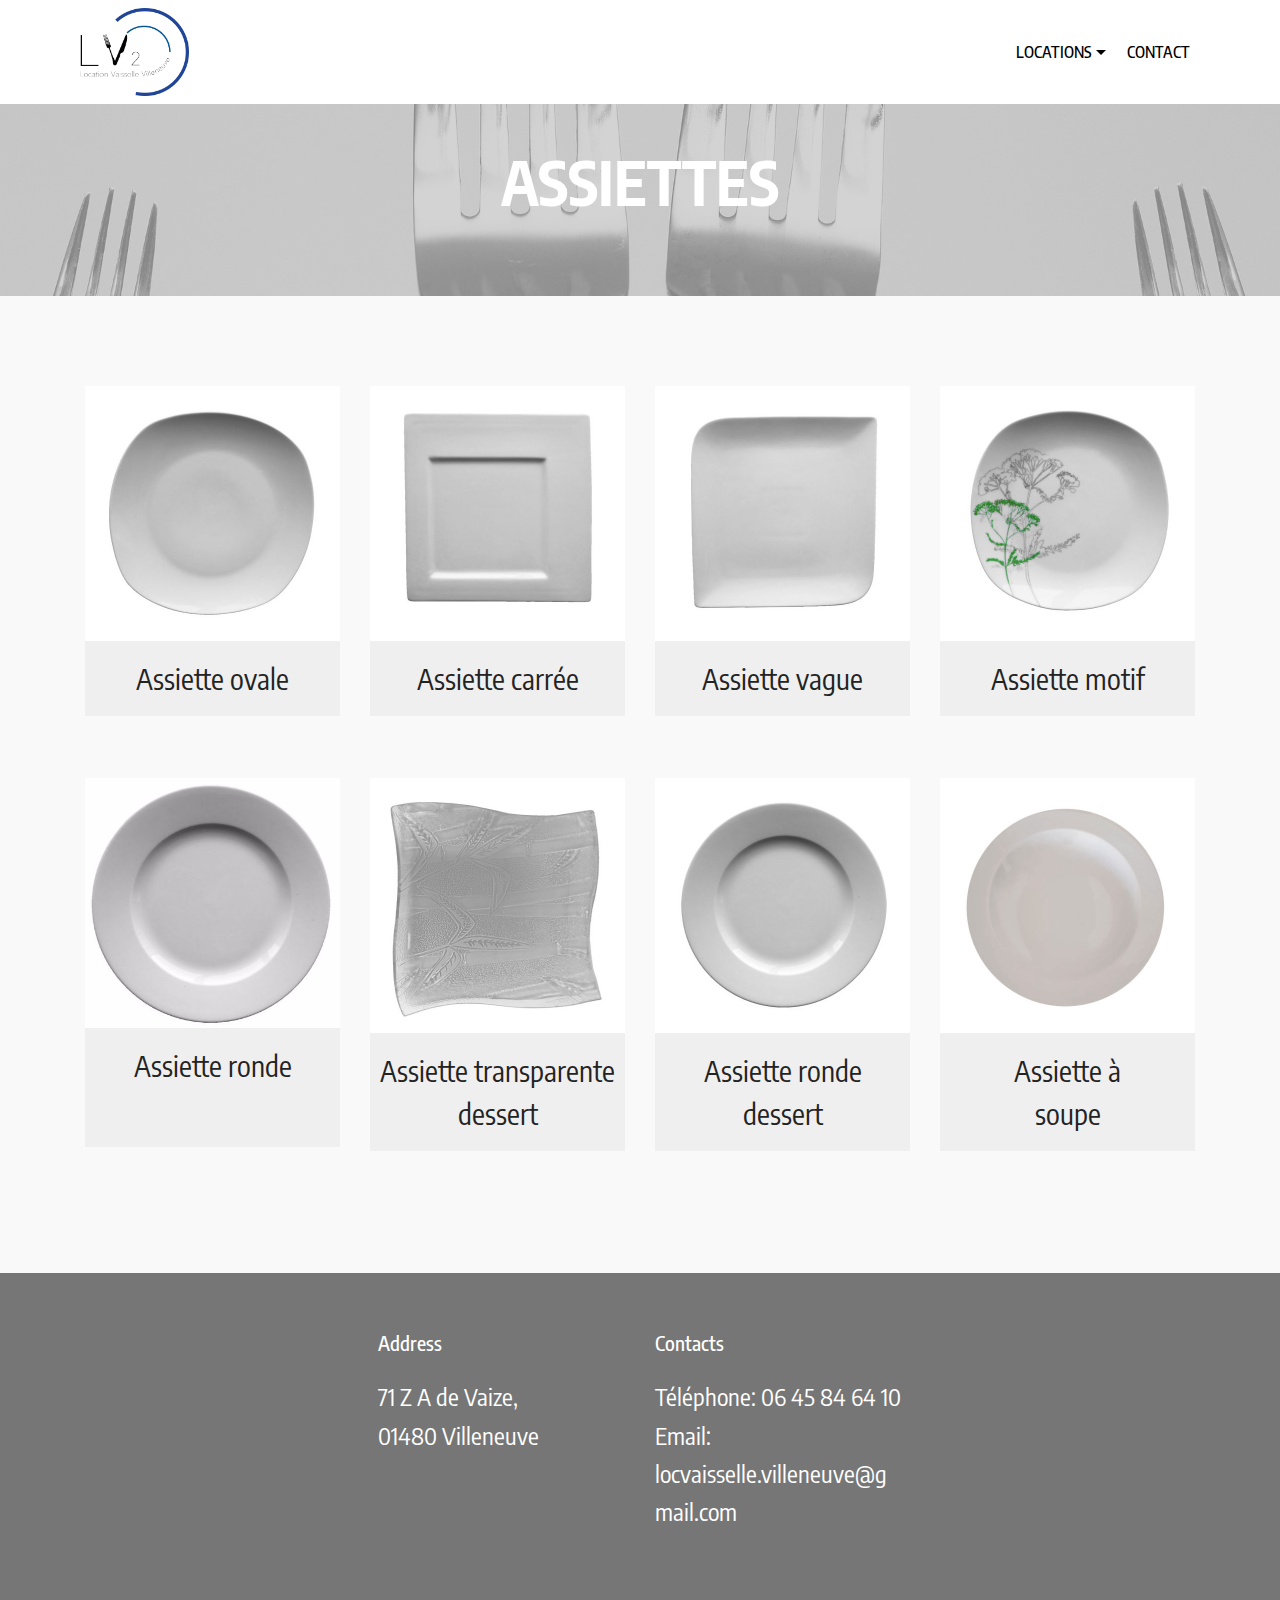
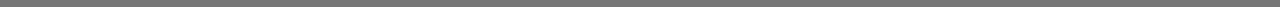
==== page2.html @ 5ab85ca0 "create github pages" ====
<!DOCTYPE html>
<html >
<head>
  <!-- Site made with Mobirise Website Builder v4.8.8, https://mobirise.com -->
  <meta charset="UTF-8">
  <meta http-equiv="X-UA-Compatible" content="IE=edge">
  <meta name="generator" content="Mobirise v4.8.8, mobirise.com">
  <meta name="viewport" content="width=device-width, initial-scale=1, minimum-scale=1">
  <link rel="shortcut icon" href="assets/images/logo-lv2-736x594.png" type="image/x-icon">
  <meta name="description" content="Web Creator Description">
  <title>assiette</title>
  <link rel="stylesheet" href="assets/web/assets/mobirise-icons/mobirise-icons.css">
  <link rel="stylesheet" href="assets/tether/tether.min.css">
  <link rel="stylesheet" href="assets/bootstrap/css/bootstrap.min.css">
  <link rel="stylesheet" href="assets/bootstrap/css/bootstrap-grid.min.css">
  <link rel="stylesheet" href="assets/bootstrap/css/bootstrap-reboot.min.css">
  <link rel="stylesheet" href="assets/dropdown/css/style.css">
  <link rel="stylesheet" href="assets/socicon/css/styles.css">
  <link rel="stylesheet" href="assets/theme/css/style.css">
  <link rel="stylesheet" href="assets/mobirise/css/mbr-additional.css" type="text/css">
  
  
  
</head>
<body>
  <section class="menu cid-rdsuP2Tgs4" once="menu" id="menu2-o">

    

    <nav class="navbar navbar-expand beta-menu navbar-dropdown align-items-center navbar-fixed-top navbar-toggleable-sm">
        <button class="navbar-toggler navbar-toggler-right" type="button" data-toggle="collapse" data-target="#navbarSupportedContent" aria-controls="navbarSupportedContent" aria-expanded="false" aria-label="Toggle navigation">
            <div class="hamburger">
                <span></span>
                <span></span>
                <span></span>
                <span></span>
            </div>
        </button>
        <div class="menu-logo">
            <div class="navbar-brand">
                <span class="navbar-logo">
                    <a href="https://mobirise.co">
                        <img src="assets/images/logo-lv2-736x594.png" alt="Mobirise" title="" style="height: 5.5rem;">
                    </a>
                </span>
                
            </div>
        </div>
        <div class="collapse navbar-collapse" id="navbarSupportedContent">
            <ul class="navbar-nav nav-dropdown nav-right" data-app-modern-menu="true"><li class="nav-item dropdown"><a class="nav-link link text-black dropdown-toggle display-4" href="https://mobirise.co" data-toggle="dropdown-submenu" aria-expanded="false">
                        LOCATIONS</a><div class="dropdown-menu"><a class="text-black dropdown-item display-4" href="page2.html" aria-expanded="false">ASSIETTES</a><a class="text-black dropdown-item display-4" href="page7.html" aria-expanded="false">VERRES</a><a class="text-black dropdown-item display-4" href="page3.html" aria-expanded="false">COUVERTS</a><a class="text-black dropdown-item display-4" href="page4.html" aria-expanded="false">TASSES</a><a class="text-black dropdown-item display-4" href="page5.html" aria-expanded="false">ACCESOIRES POUR &nbsp;LA TABLE</a><a class="text-black dropdown-item display-4" href="page6.html" aria-expanded="false">MOBILIERS &amp; MACHINES</a></div></li><li class="nav-item">
                    <a class="nav-link link text-black display-4" href="page8.html">
                        CONTACT</a>
                </li></ul>
            
        </div>
    </nav>
</section>

<section class="engine"><a href="https://mobirise.info/q">responsive website templates</a></section><section class="mbr-section content5 cid-rhwe9A5LLa" id="content5-t">

    

    <div class="mbr-overlay" style="opacity: 0.7; background-color: rgb(193, 193, 193);">
    </div>

    <div class="container">
        <div class="media-container-row">
            <div class="title col-12 col-md-8">
                <h2 class="align-center mbr-bold mbr-white pb-3 mbr-fonts-style display-1"><br>ASSIETTES</h2>
                
                
                
            </div>
        </div>
    </div>
</section>

<section class="features16 cid-rhwdSkOQtY" id="features16-s">
    
    
    
    <div class="container align-center">
        
        
        <div class="row media-row">
            
        <div class="team-item col-lg-3 col-md-6">
                <div class="item-image">
                    <img src="assets/images/assiette-1-510x510.jpg" alt="" title="">
                </div>
                <div class="item-caption py-3">
                    <div class="item-name px-2">
                        <p class="mbr-fonts-style display-5">
                           Assiette ovale</p>
                    </div>
                    
                    
                </div>
            </div><div class="team-item col-lg-3 col-md-6">
                <div class="item-image">
                    <img src="assets/images/assiette-2-510x510.jpg" alt="" title="">
                </div>
                <div class="item-caption py-3">
                    <div class="item-name px-2">
                        <p class="mbr-fonts-style display-5">
                           Assiette carrée</p>
                    </div>
                    
                    
                </div>
            </div><div class="team-item col-lg-3 col-md-6">
                <div class="item-image">
                    <img src="assets/images/assiette-3-510x510.jpg" alt="" title="">
                </div>
                <div class="item-caption py-3">
                    <div class="item-name px-2">
                        <p class="mbr-fonts-style display-5">
                           Assiette vague</p>
                    </div>
                    
                    
                </div>
            </div><div class="team-item col-lg-3 col-md-6">
                <div class="item-image">
                    <img src="assets/images/assiette-4-510x510.jpg" alt="" title="">
                </div>
                <div class="item-caption py-3">
                    <div class="item-name px-2">
                        <p class="mbr-fonts-style display-5">
                           Assiette motif</p>
                    </div>
                    
                    
                </div>
            </div></div>    
    </div>
</section>

<section class="features16 cid-rolWfz92jD" id="features16-v">
    
    
    
    <div class="container align-center">
        
        
        <div class="row media-row">
            
        <div class="team-item col-lg-3 col-md-6">
                <div class="item-image">
                    <img src="assets/images/assiette-8-510x510.jpg" alt="" title="">
                </div>
                <div class="item-caption py-3">
                    <div class="item-name px-2">
                        <p class="mbr-fonts-style display-5">Assiette ronde<br><br></p>
                    </div>
                    
                    
                </div>
            </div><div class="team-item col-lg-3 col-md-6">
                <div class="item-image">
                    <img src="assets/images/assiette6-510x510.jpg" alt="" title="">
                </div>
                <div class="item-caption py-3">
                    <div class="item-name px-2">
                        <p class="mbr-fonts-style display-5">Assiette transparente dessert</p>
                    </div>
                    
                    
                </div>
            </div><div class="team-item col-lg-3 col-md-6">
                <div class="item-image">
                    <img src="assets/images/assiette-5-510x510.jpg" alt="" title="">
                </div>
                <div class="item-caption py-3">
                    <div class="item-name px-2">
                        <p class="mbr-fonts-style display-5">Assiette ronde<br>dessert</p>
                    </div>
                    
                    
                </div>
            </div><div class="team-item col-lg-3 col-md-6">
                <div class="item-image">
                    <img src="assets/images/assiette-soupe-510x510.jpg" alt="" title="">
                </div>
                <div class="item-caption py-3">
                    <div class="item-name px-2">
                        <p class="mbr-fonts-style display-5">Assiette à<br>soupe</p>
                    </div>
                    
                    
                </div>
            </div></div>    
    </div>
</section>

<section class="cid-rzBGU6aoKy" id="footer1-22">

    

    

    <div class="container">
        <div class="media-container-row content text-white">
            <div class="col-12 col-md-3">
                <div class="media-wrap">
                    <a href="https://mobirise.co/">
                        <img src="assets/images/logo-lv2-192x155.png" alt="Mobirise" title="">
                    </a>
                </div>
            </div>
            <div class="col-12 col-md-3 mbr-fonts-style display-7">
                <h5 class="pb-3">
                    Address
                </h5>
                <p class="mbr-text">71 Z A de Vaize, <br>01480 Villeneuve</p>
            </div>
            <div class="col-12 col-md-3 mbr-fonts-style display-7">
                <h5 class="pb-3">
                    Contacts
                </h5>
                <p class="mbr-text">Téléphone: 06 45 84 64 10<br>Email: locvaisselle.villeneuve@gmail.com</p>
            </div>
            <div class="col-12 col-md-3 mbr-fonts-style display-7">
                <h5 class="pb-3"></h5>
                <p class="mbr-text"></p>
            </div>
        </div>
        
    </div>
</section>


  <script src="assets/web/assets/jquery/jquery.min.js"></script>
  <script src="assets/popper/popper.min.js"></script>
  <script src="assets/tether/tether.min.js"></script>
  <script src="assets/bootstrap/js/bootstrap.min.js"></script>
  <script src="assets/smoothscroll/smooth-scroll.js"></script>
  <script src="assets/dropdown/js/script.min.js"></script>
  <script src="assets/touchswipe/jquery.touch-swipe.min.js"></script>
  <script src="assets/theme/js/script.js"></script>
  
  
</body>
</html>
---- assets/web/assets/mobirise-icons/mobirise-icons.css ----
@font-face {
  font-family: 'MobiriseIcons';
  src:  url('mobirise-icons.eot?spat4u');
  src:  url('mobirise-icons.eot?spat4u#iefix') format('embedded-opentype'),
    url('mobirise-icons.ttf?spat4u') format('truetype'),
    url('mobirise-icons.woff?spat4u') format('woff'),
    url('mobirise-icons.svg?spat4u#MobiriseIcons') format('svg');
  font-weight: normal;
  font-style: normal;
}

[class^="mbri-"], [class*=" mbri-"] {
  /* use !important to prevent issues with browser extensions that change fonts */
  font-family: MobiriseIcons !important;
  speak: none;
  font-style: normal;
  font-weight: normal;
  font-variant: normal;
  text-transform: none;
  line-height: 1;

  /* Better Font Rendering =========== */
  -webkit-font-smoothing: antialiased;
  -moz-osx-font-smoothing: grayscale;
}

.mbri-add-submenu:before {
  content: "\e900";
}
.mbri-alert:before {
  content: "\e901";
}
.mbri-align-center:before {
  content: "\e902";
}
.mbri-align-justify:before {
  content: "\e903";
}
.mbri-align-left:before {
  content: "\e904";
}
.mbri-align-right:before {
  content: "\e905";
}
.mbri-android:before {
  content: "\e906";
}
.mbri-apple:before {
  content: "\e907";
}
.mbri-arrow-down:before {
  content: "\e908";
}
.mbri-arrow-next:before {
  content: "\e909";
}
.mbri-arrow-prev:before {
  content: "\e90a";
}
.mbri-arrow-up:before {
  content: "\e90b";
}
.mbri-bold:before {
  content: "\e90c";
}
.mbri-bookmark:before {
  content: "\e90d";
}
.mbri-bootstrap:before {
  content: "\e90e";
}
.mbri-briefcase:before {
  content: "\e90f";
}
.mbri-browse:before {
  content: "\e910";
}
.mbri-bulleted-list:before {
  content: "\e911";
}
.mbri-calendar:before {
  content: "\e912";
}
.mbri-camera:before {
  content: "\e913";
}
.mbri-cart-add:before {
  content: "\e914";
}
.mbri-cart-full:before {
  content: "\e915";
}
.mbri-cash:before {
  content: "\e916";
}
.mbri-change-style:before {
  content: "\e917";
}
.mbri-chat:before {
  content: "\e918";
}
.mbri-clock:before {
  content: "\e919";
}
.mbri-close:before {
  content: "\e91a";
}
.mbri-cloud:before {
  content: "\e91b";
}
.mbri-code:before {
  content: "\e91c";
}
.mbri-contact-form:before {
  content: "\e91d";
}
.mbri-credit-card:before {
  content: "\e91e";
}
.mbri-cursor-click:before {
  content: "\e91f";
}
.mbri-cust-feedback:before {
  content: "\e920";
}
.mbri-database:before {
  content: "\e921";
}
.mbri-delivery:before {
  content: "\e922";
}
.mbri-desktop:before {
  content: "\e923";
}
.mbri-devices:before {
  content: "\e924";
}
.mbri-down:before {
  content: "\e925";
}
.mbri-download:before {
  content: "\e989";
}
.mbri-drag-n-drop:before {
  content: "\e927";
}
.mbri-drag-n-drop2:before {
  content: "\e928";
}
.mbri-edit:before {
  content: "\e929";
}
.mbri-edit2:before {
  content: "\e92a";
}
.mbri-error:before {
  content: "\e92b";
}
.mbri-extension:before {
  content: "\e92c";
}
.mbri-features:before {
  content: "\e92d";
}
.mbri-file:before {
  content: "\e92e";
}
.mbri-flag:before {
  content: "\e92f";
}
.mbri-folder:before {
  content: "\e930";
}
.mbri-gift:before {
  content: "\e931";
}
.mbri-github:before {
  content: "\e932";
}
.mbri-globe:before {
  content: "\e933";
}
.mbri-globe-2:before {
  content: "\e934";
}
.mbri-growing-chart:before {
  content: "\e935";
}
.mbri-hearth:before {
  content: "\e936";
}
.mbri-help:before {
  content: "\e937";
}
.mbri-home:before {
  content: "\e938";
}
.mbri-hot-cup:before {
  content: "\e939";
}
.mbri-idea:before {
  content: "\e93a";
}
.mbri-image-gallery:before {
  content: "\e93b";
}
.mbri-image-slider:before {
  content: "\e93c";
}
.mbri-info:before {
  content: "\e93d";
}
.mbri-italic:before {
  content: "\e93e";
}
.mbri-key:before {
  content: "\e93f";
}
.mbri-laptop:before {
  content: "\e940";
}
.mbri-layers:before {
  content: "\e941";
}
.mbri-left-right:before {
  content: "\e942";
}
.mbri-left:before {
  content: "\e943";
}
.mbri-letter:before {
  content: "\e944";
}
.mbri-like:before {
  content: "\e945";
}
.mbri-link:before {
  content: "\e946";
}
.mbri-lock:before {
  content: "\e947";
}
.mbri-login:before {
  content: "\e948";
}
.mbri-logout:before {
  content: "\e949";
}
.mbri-magic-stick:before {
  content: "\e94a";
}
.mbri-map-pin:before {
  content: "\e94b";
}
.mbri-menu:before {
  content: "\e94c";
}
.mbri-mobile:before {
  content: "\e94d";
}
.mbri-mobile2:before {
  content: "\e94e";
}
.mbri-mobirise:before {
  content: "\e94f";
}
.mbri-more-horizontal:before {
  content: "\e950";
}
.mbri-more-vertical:before {
  content: "\e951";
}
.mbri-music:before {
  content: "\e952";
}
.mbri-new-file:before {
  content: "\e953";
}
.mbri-numbered-list:before {
  content: "\e954";
}
.mbri-opened-folder:before {
  content: "\e955";
}
.mbri-pages:before {
  content: "\e956";
}
.mbri-paper-plane:before {
  content: "\e957";
}
.mbri-paperclip:before {
  content: "\e958";
}
.mbri-photo:before {
  content: "\e959";
}
.mbri-photos:before {
  content: "\e95a";
}
.mbri-pin:before {
  content: "\e95b";
}
.mbri-play:before {
  content: "\e95c";
}
.mbri-plus:before {
  content: "\e95d";
}
.mbri-preview:before {
  content: "\e95e";
}
.mbri-print:before {
  content: "\e95f";
}
.mbri-protect:before {
  content: "\e960";
}
.mbri-question:before {
  content: "\e961";
}
.mbri-quote-left:before {
  content: "\e962";
}
.mbri-quote-right:before {
  content: "\e963";
}
.mbri-refresh:before {
  content: "\e964";
}
.mbri-responsive:before {
  content: "\e965";
}
.mbri-right:before {
  content: "\e966";
}
.mbri-rocket:before {
  content: "\e967";
}
.mbri-sad-face:before {
  content: "\e968";
}
.mbri-sale:before {
  content: "\e969";
}
.mbri-save:before {
  content: "\e96a";
}
.mbri-search:before {
  content: "\e96b";
}
.mbri-setting:before {
  content: "\e96c";
}
.mbri-setting2:before {
  content: "\e96d";
}
.mbri-setting3:before {
  content: "\e96e";
}
.mbri-share:before {
  content: "\e96f";
}
.mbri-shopping-bag:before {
  content: "\e970";
}
.mbri-shopping-basket:before {
  content: "\e971";
}
.mbri-shopping-cart:before {
  content: "\e972";
}
.mbri-sites:before {
  content: "\e973";
}
.mbri-smile-face:before {
  content: "\e974";
}
.mbri-speed:before {
  content: "\e975";
}
.mbri-star:before {
  content: "\e976";
}
.mbri-success:before {
  content: "\e977";
}
.mbri-sun:before {
  content: "\e978";
}
.mbri-sun2:before {
  content: "\e979";
}
.mbri-tablet:before {
  content: "\e97a";
}
.mbri-tablet-vertical:before {
  content: "\e97b";
}
.mbri-target:before {
  content: "\e97c";
}
.mbri-timer:before {
  content: "\e97d";
}
.mbri-to-ftp:before {
  content: "\e97e";
}
.mbri-to-local-drive:before {
  content: "\e97f";
}
.mbri-touch-swipe:before {
  content: "\e980";
}
.mbri-touch:before {
  content: "\e981";
}
.mbri-trash:before {
  content: "\e982";
}
.mbri-underline:before {
  content: "\e983";
}
.mbri-unlink:before {
  content: "\e984";
}
.mbri-unlock:before {
  content: "\e985";
}
.mbri-up-down:before {
  content: "\e986";
}
.mbri-up:before {
  content: "\e987";
}
.mbri-update:before {
  content: "\e988";
}
.mbri-upload:before {
 content: "\e926"; 
}
.mbri-user:before {
  content: "\e98a";
}
.mbri-user2:before {
  content: "\e98b";
}
.mbri-users:before {
  content: "\e98c";
}
.mbri-video:before {
  content: "\e98d";
}
.mbri-video-play:before {
  content: "\e98e";
}
.mbri-watch:before {
  content: "\e98f";
}
.mbri-website-theme:before {
  content: "\e990";
}
.mbri-wifi:before {
  content: "\e991";
}
.mbri-windows:before {
  content: "\e992";
}
.mbri-zoom-out:before {
  content: "\e993";
}
.mbri-redo:before {
  content: "\e994";
}
.mbri-undo:before {
  content: "\e995";
}
---- assets/dropdown/css/style.css ----
.navbar-dropdown {
  left: 0;
  padding: 0;
  position: absolute;
  right: 0;
  top: 0;
  transition: all 0.45s ease;
  z-index: 1030;
  background: #282828; }
  .navbar-dropdown .navbar-logo {
    margin-right: 0.8rem;
    transition: margin 0.3s ease-in-out;
    vertical-align: middle; }
    .navbar-dropdown .navbar-logo img {
      height: 3.125rem;
      transition: all 0.3s ease-in-out; }
    .navbar-dropdown .navbar-logo.mbr-iconfont {
      font-size: 3.125rem;
      line-height: 3.125rem; }
  .navbar-dropdown .navbar-caption {
    font-weight: 700;
    white-space: normal;
    vertical-align: -4px;
    line-height: 3.125rem !important; }
    .navbar-dropdown .navbar-caption, .navbar-dropdown .navbar-caption:hover {
      color: inherit;
      text-decoration: none; }
  .navbar-dropdown .mbr-iconfont + .navbar-caption {
    vertical-align: -1px; }
  .navbar-dropdown.navbar-fixed-top {
    position: fixed; }
  .navbar-dropdown .navbar-brand span {
    vertical-align: -4px; }
  .navbar-dropdown.bg-color.transparent {
    background: none; }
  .navbar-dropdown.navbar-short .navbar-brand {
    padding: 0.625rem 0; }
    .navbar-dropdown.navbar-short .navbar-brand span {
      vertical-align: -1px; }
  .navbar-dropdown.navbar-short .navbar-caption {
    line-height: 2.375rem !important;
    vertical-align: -2px; }
  .navbar-dropdown.navbar-short .navbar-logo {
    margin-right: 0.5rem; }
    .navbar-dropdown.navbar-short .navbar-logo img {
      height: 2.375rem; }
    .navbar-dropdown.navbar-short .navbar-logo.mbr-iconfont {
      font-size: 2.375rem;
      line-height: 2.375rem; }
  .navbar-dropdown.navbar-short .mbr-table-cell {
    height: 3.625rem; }
  .navbar-dropdown .navbar-close {
    left: 0.6875rem;
    position: fixed;
    top: 0.75rem;
    z-index: 1000; }
  .navbar-dropdown .hamburger-icon {
    content: "";
    display: inline-block;
    vertical-align: middle;
    width: 16px;
    -webkit-box-shadow: 0 -6px 0 1px #282828,0 0 0 1px #282828,0 6px 0 1px #282828;
    -moz-box-shadow: 0 -6px 0 1px #282828,0 0 0 1px #282828,0 6px 0 1px #282828;
    box-shadow: 0 -6px 0 1px #282828,0 0 0 1px #282828,0 6px 0 1px #282828; }

.dropdown-menu .dropdown-toggle[data-toggle="dropdown-submenu"]::after {
  border-bottom: 0.35em solid transparent;
  border-left: 0.35em solid;
  border-right: 0;
  border-top: 0.35em solid transparent;
  margin-left: 0.3rem; }

.dropdown-menu .dropdown-item:focus {
  outline: 0; }

.nav-dropdown {
  font-size: 0.75rem;
  font-weight: 500;
  height: auto !important; }
  .nav-dropdown .nav-btn {
    padding-left: 1rem; }
  .nav-dropdown .link {
    margin: .667em 1.667em;
    font-weight: 500;
    padding: 0;
    transition: color .2s ease-in-out; }
    .nav-dropdown .link.dropdown-toggle {
      margin-right: 2.583em; }
      .nav-dropdown .link.dropdown-toggle::after {
        margin-left: .25rem;
        border-top: 0.35em solid;
        border-right: 0.35em solid transparent;
        border-left: 0.35em solid transparent;
        border-bottom: 0; }
      .nav-dropdown .link.dropdown-toggle[aria-expanded="true"] {
        margin: 0;
        padding: 0.667em 3.263em  0.667em 1.667em; }
  .nav-dropdown .link::after,
  .nav-dropdown .dropdown-item::after {
    color: inherit; }
  .nav-dropdown .btn {
    font-size: 0.75rem;
    font-weight: 700;
    letter-spacing: 0;
    margin-bottom: 0;
    padding-left: 1.25rem;
    padding-right: 1.25rem; }
  .nav-dropdown .dropdown-menu {
    border-radius: 0;
    border: 0;
    left: 0;
    margin: 0;
    padding-bottom: 1.25rem;
    padding-top: 1.25rem;
    position: relative; }
  .nav-dropdown .dropdown-submenu {
    margin-left: 0.125rem;
    top: 0; }
  .nav-dropdown .dropdown-item {
    font-weight: 500;
    line-height: 2;
    padding: 0.3846em 4.615em 0.3846em 1.5385em;
    position: relative;
    transition: color .2s ease-in-out, background-color .2s ease-in-out; }
    .nav-dropdown .dropdown-item::after {
      margin-top: -0.3077em;
      position: absolute;
      right: 1.1538em;
      top: 50%; }
    .nav-dropdown .dropdown-item:focus, .nav-dropdown .dropdown-item:hover {
      background: none; }

@media (max-width: 767px) {
  .nav-dropdown.navbar-toggleable-sm {
    bottom: 0;
    display: none;
    left: 0;
    overflow-x: hidden;
    position: fixed;
    top: 0;
    transform: translateX(-100%);
    -ms-transform: translateX(-100%);
    -webkit-transform: translateX(-100%);
    width: 18.75rem;
    z-index: 999; } }
.nav-dropdown.navbar-toggleable-xl {
  bottom: 0;
  display: none;
  left: 0;
  overflow-x: hidden;
  position: fixed;
  top: 0;
  transform: translateX(-100%);
  -ms-transform: translateX(-100%);
  -webkit-transform: translateX(-100%);
  width: 18.75rem;
  z-index: 999; }

.nav-dropdown-sm {
  display: block !important;
  overflow-x: hidden;
  overflow: auto;
  padding-top: 3.875rem; }
  .nav-dropdown-sm::after {
    content: "";
    display: block;
    height: 3rem;
    width: 100%; }
  .nav-dropdown-sm.collapse.in ~ .navbar-close {
    display: block !important; }
  .nav-dropdown-sm.collapsing, .nav-dropdown-sm.collapse.in {
    transform: translateX(0);
    -ms-transform: translateX(0);
    -webkit-transform: translateX(0);
    transition: all 0.25s ease-out;
    -webkit-transition: all 0.25s ease-out;
    background: #282828; }
  .nav-dropdown-sm.collapsing[aria-expanded="false"] {
    transform: translateX(-100%);
    -ms-transform: translateX(-100%);
    -webkit-transform: translateX(-100%); }
  .nav-dropdown-sm .nav-item {
    display: block;
    margin-left: 0 !important;
    padding-left: 0; }
  .nav-dropdown-sm .link,
  .nav-dropdown-sm .dropdown-item {
    border-top: 1px dotted rgba(255, 255, 255, 0.1);
    font-size: 0.8125rem;
    line-height: 1.6;
    margin: 0 !important;
    padding: 0.875rem 2.4rem 0.875rem 1.5625rem !important;
    position: relative;
    white-space: normal; }
    .nav-dropdown-sm .link:focus, .nav-dropdown-sm .link:hover,
    .nav-dropdown-sm .dropdown-item:focus,
    .nav-dropdown-sm .dropdown-item:hover {
      background: rgba(0, 0, 0, 0.2) !important;
      color: #c0a375; }
  .nav-dropdown-sm .nav-btn {
    position: relative;
    padding: 1.5625rem 1.5625rem 0 1.5625rem; }
    .nav-dropdown-sm .nav-btn::before {
      border-top: 1px dotted rgba(255, 255, 255, 0.1);
      content: "";
      left: 0;
      position: absolute;
      top: 0;
      width: 100%; }
    .nav-dropdown-sm .nav-btn + .nav-btn {
      padding-top: 0.625rem; }
      .nav-dropdown-sm .nav-btn + .nav-btn::before {
        display: none; }
  .nav-dropdown-sm .btn {
    padding: 0.625rem 0; }
  .nav-dropdown-sm .dropdown-toggle[data-toggle="dropdown-submenu"]::after {
    margin-left: .25rem;
    border-top: 0.35em solid;
    border-right: 0.35em solid transparent;
    border-left: 0.35em solid transparent;
    border-bottom: 0; }
  .nav-dropdown-sm .dropdown-toggle[data-toggle="dropdown-submenu"][aria-expanded="true"]::after {
    border-top: 0;
    border-right: 0.35em solid transparent;
    border-left: 0.35em solid transparent;
    border-bottom: 0.35em solid; }
  .nav-dropdown-sm .dropdown-menu {
    margin: 0;
    padding: 0;
    position: relative;
    top: 0;
    left: 0;
    width: 100%;
    border: 0;
    float: none;
    border-radius: 0;
    background: none; }
  .nav-dropdown-sm .dropdown-submenu {
    left: 100%;
    margin-left: 0.125rem;
    margin-top: -1.25rem;
    top: 0; }

.navbar-toggleable-sm .nav-dropdown .dropdown-menu {
  position: absolute; }

.navbar-toggleable-sm .nav-dropdown .dropdown-submenu {
  left: 100%;
  margin-left: 0.125rem;
  margin-top: -1.25rem;
  top: 0; }

.navbar-toggleable-sm.opened .nav-dropdown .dropdown-menu {
  position: relative; }

.navbar-toggleable-sm.opened .nav-dropdown .dropdown-submenu {
  left: 0;
  margin-left: 00rem;
  margin-top: 0rem;
  top: 0; }

.is-builder .nav-dropdown.collapsing {
  transition: none !important; }

/*# sourceMappingURL=style.css.map */
---- assets/socicon/css/styles.css ----
@charset "UTF-8";

@font-face {
  font-family: "socicon";
  src:url("../fonts/socicon.eot");
  src:url("../fonts/socicon.eot?#iefix") format("embedded-opentype"),
    url("../fonts/socicon.woff") format("woff"),
    url("../fonts/socicon.ttf") format("truetype"),
    url("../fonts/socicon.svg#socicon") format("svg");
  font-weight: normal;
  font-style: normal;

}

[data-icon]:before {
  font-family: "socicon" !important;
  content: attr(data-icon);
  font-style: normal !important;
  font-weight: normal !important;
  font-variant: normal !important;
  text-transform: none !important;
  speak: none;
  line-height: 1;
  -webkit-font-smoothing: antialiased;
  -moz-osx-font-smoothing: grayscale;
}

[class^="socicon-"]:before,
[class*=" socicon-"]:before {
  font-family: "socicon" !important;
  font-style: normal !important;
  font-weight: normal !important;
  font-variant: normal !important;
  text-transform: none !important;
  speak: none;
  line-height: 1;
  -webkit-font-smoothing: antialiased;
  -moz-osx-font-smoothing: grayscale;
}

.socicon-modelmayhem:before {
  content: "\e000";
}
.socicon-mixcloud:before {
  content: "\e001";
}
.socicon-drupal:before {
  content: "\e002";
}
.socicon-swarm:before {
  content: "\e003";
}
.socicon-istock:before {
  content: "\e004";
}
.socicon-yammer:before {
  content: "\e005";
}
.socicon-ello:before {
  content: "\e006";
}
.socicon-stackoverflow:before {
  content: "\e007";
}
.socicon-persona:before {
  content: "\e008";
}
.socicon-triplej:before {
  content: "\e009";
}
.socicon-houzz:before {
  content: "\e00a";
}
.socicon-rss:before {
  content: "\e00b";
}
.socicon-paypal:before {
  content: "\e00c";
}
.socicon-odnoklassniki:before {
  content: "\e00d";
}
.socicon-airbnb:before {
  content: "\e00e";
}
.socicon-periscope:before {
  content: "\e00f";
}
.socicon-outlook:before {
  content: "\e010";
}
.socicon-coderwall:before {
  content: "\e011";
}
.socicon-tripadvisor:before {
  content: "\e012";
}
.socicon-appnet:before {
  content: "\e013";
}
.socicon-goodreads:before {
  content: "\e014";
}
.socicon-tripit:before {
  content: "\e015";
}
.socicon-lanyrd:before {
  content: "\e016";
}
.socicon-slideshare:before {
  content: "\e017";
}
.socicon-buffer:before {
  content: "\e018";
}
.socicon-disqus:before {
  content: "\e019";
}
.socicon-vkontakte:before {
  content: "\e01a";
}
.socicon-whatsapp:before {
  content: "\e01b";
}
.socicon-patreon:before {
  content: "\e01c";
}
.socicon-storehouse:before {
  content: "\e01d";
}
.socicon-pocket:before {
  content: "\e01e";
}
.socicon-mail:before {
  content: "\e01f";
}
.socicon-blogger:before {
  content: "\e020";
}
.socicon-technorati:before {
  content: "\e021";
}
.socicon-reddit:before {
  content: "\e022";
}
.socicon-dribbble:before {
  content: "\e023";
}
.socicon-stumbleupon:before {
  content: "\e024";
}
.socicon-digg:before {
  content: "\e025";
}
.socicon-envato:before {
  content: "\e026";
}
.socicon-behance:before {
  content: "\e027";
}
.socicon-delicious:before {
  content: "\e028";
}
.socicon-deviantart:before {
  content: "\e029";
}
.socicon-forrst:before {
  content: "\e02a";
}
.socicon-play:before {
  content: "\e02b";
}
.socicon-zerply:before {
  content: "\e02c";
}
.socicon-wikipedia:before {
  content: "\e02d";
}
.socicon-apple:before {
  content: "\e02e";
}
.socicon-flattr:before {
  content: "\e02f";
}
.socicon-github:before {
  content: "\e030";
}
.socicon-renren:before {
  content: "\e031";
}
.socicon-friendfeed:before {
  content: "\e032";
}
.socicon-newsvine:before {
  content: "\e033";
}
.socicon-identica:before {
  content: "\e034";
}
.socicon-bebo:before {
  content: "\e035";
}
.socicon-zynga:before {
  content: "\e036";
}
.socicon-steam:before {
  content: "\e037";
}
.socicon-xbox:before {
  content: "\e038";
}
.socicon-windows:before {
  content: "\e039";
}
.socicon-qq:before {
  content: "\e03a";
}
.socicon-douban:before {
  content: "\e03b";
}
.socicon-meetup:before {
  content: "\e03c";
}
.socicon-playstation:before {
  content: "\e03d";
}
.socicon-android:before {
  content: "\e03e";
}
.socicon-snapchat:before {
  content: "\e03f";
}
.socicon-twitter:before {
  content: "\e040";
}
.socicon-facebook:before {
  content: "\e041";
}
.socicon-googleplus:before {
  content: "\e042";
}
.socicon-pinterest:before {
  content: "\e043";
}
.socicon-foursquare:before {
  content: "\e044";
}
.socicon-yahoo:before {
  content: "\e045";
}
.socicon-skype:before {
  content: "\e046";
}
.socicon-yelp:before {
  content: "\e047";
}
.socicon-feedburner:before {
  content: "\e048";
}
.socicon-linkedin:before {
  content: "\e049";
}
.socicon-viadeo:before {
  content: "\e04a";
}
.socicon-xing:before {
  content: "\e04b";
}
.socicon-myspace:before {
  content: "\e04c";
}
.socicon-soundcloud:before {
  content: "\e04d";
}
.socicon-spotify:before {
  content: "\e04e";
}
.socicon-grooveshark:before {
  content: "\e04f";
}
.socicon-lastfm:before {
  content: "\e050";
}
.socicon-youtube:before {
  content: "\e051";
}
.socicon-vimeo:before {
  content: "\e052";
}
.socicon-dailymotion:before {
  content: "\e053";
}
.socicon-vine:before {
  content: "\e054";
}
.socicon-flickr:before {
  content: "\e055";
}
.socicon-500px:before {
  content: "\e056";
}
.socicon-wordpress:before {
  content: "\e058";
}
.socicon-tumblr:before {
  content: "\e059";
}
.socicon-twitch:before {
  content: "\e05a";
}
.socicon-8tracks:before {
  content: "\e05b";
}
.socicon-amazon:before {
  content: "\e05c";
}
.socicon-icq:before {
  content: "\e05d";
}
.socicon-smugmug:before {
  content: "\e05e";
}
.socicon-ravelry:before {
  content: "\e05f";
}
.socicon-weibo:before {
  content: "\e060";
}
.socicon-baidu:before {
  content: "\e061";
}
.socicon-angellist:before {
  content: "\e062";
}
.socicon-ebay:before {
  content: "\e063";
}
.socicon-imdb:before {
  content: "\e064";
}
.socicon-stayfriends:before {
  content: "\e065";
}
.socicon-residentadvisor:before {
  content: "\e066";
}
.socicon-google:before {
  content: "\e067";
}
.socicon-yandex:before {
  content: "\e068";
}
.socicon-sharethis:before {
  content: "\e069";
}
.socicon-bandcamp:before {
  content: "\e06a";
}
.socicon-itunes:before {
  content: "\e06b";
}
.socicon-deezer:before {
  content: "\e06c";
}
.socicon-telegram:before {
  content: "\e06e";
}
.socicon-openid:before {
  content: "\e06f";
}
.socicon-amplement:before {
  content: "\e070";
}
.socicon-viber:before {
  content: "\e071";
}
.socicon-zomato:before {
  content: "\e072";
}
.socicon-draugiem:before {
  content: "\e074";
}
.socicon-endomodo:before {
  content: "\e075";
}
.socicon-filmweb:before {
  content: "\e076";
}
.socicon-stackexchange:before {
  content: "\e077";
}
.socicon-wykop:before {
  content: "\e078";
}
.socicon-teamspeak:before {
  content: "\e079";
}
.socicon-teamviewer:before {
  content: "\e07a";
}
.socicon-ventrilo:before {
  content: "\e07b";
}
.socicon-younow:before {
  content: "\e07c";
}
.socicon-raidcall:before {
  content: "\e07d";
}
.socicon-mumble:before {
  content: "\e07e";
}
.socicon-medium:before {
  content: "\e06d";
}
.socicon-bebee:before {
  content: "\e07f";
}
.socicon-hitbox:before {
  content: "\e080";
}
.socicon-reverbnation:before {
  content: "\e081";
}
.socicon-formulr:before {
  content: "\e082";
}
.socicon-instagram:before {
  content: "\e057";
}
.socicon-battlenet:before {
  content: "\e083";
}
.socicon-chrome:before {
  content: "\e084";
}
.socicon-discord:before {
  content: "\e086";
}
.socicon-issuu:before {
  content: "\e087";
}
.socicon-macos:before {
  content: "\e088";
}
.socicon-firefox:before {
  content: "\e089";
}
.socicon-opera:before {
  content: "\e08d";
}
.socicon-keybase:before {
  content: "\e090";
}
.socicon-alliance:before {
  content: "\e091";
}
.socicon-livejournal:before {
  content: "\e092";
}
.socicon-googlephotos:before {
  content: "\e093";
}
.socicon-horde:before {
  content: "\e094";
}
.socicon-etsy:before {
  content: "\e095";
}
.socicon-zapier:before {
  content: "\e096";
}
.socicon-google-scholar:before {
  content: "\e097";
}
.socicon-researchgate:before {
  content: "\e098";
}
.socicon-wechat:before {
  content: "\e099";
}
.socicon-strava:before {
  content: "\e09a";
}
.socicon-line:before {
  content: "\e09b";
}
.socicon-lyft:before {
  content: "\e09c";
}
.socicon-uber:before {
  content: "\e09d";
}
.socicon-songkick:before {
  content: "\e09e";
}
.socicon-viewbug:before {
  content: "\e09f";
}
.socicon-googlegroups:before {
  content: "\e0a0";
}
.socicon-quora:before {
  content: "\e073";
}
.socicon-diablo:before {
  content: "\e085";
}
.socicon-blizzard:before {
  content: "\e0a1";
}
.socicon-hearthstone:before {
  content: "\e08b";
}
.socicon-heroes:before {
  content: "\e08a";
}
.socicon-overwatch:before {
  content: "\e08c";
}
.socicon-warcraft:before {
  content: "\e08e";
}
.socicon-starcraft:before {
  content: "\e08f";
}
.socicon-beam:before {
  content: "\e0a2";
}
.socicon-curse:before {
  content: "\e0a3";
}
.socicon-player:before {
  content: "\e0a4";
}
.socicon-streamjar:before {
  content: "\e0a5";
}
.socicon-nintendo:before {
  content: "\e0a6";
}
.socicon-hellocoton:before {
  content: "\e0a7";
}
---- assets/theme/css/style.css ----
/*!
 * Mobirise v4 theme (https://mobirise.com/)
 * Copyright 2017 Mobirise
 */
section {
  background-color: #eeeeee; }

section,
.container,
.container-fluid {
  position: relative;
  word-wrap: break-word; }

a.mbr-iconfont:hover {
  text-decoration: none; }

.article .lead p, .article .lead ul, .article .lead ol, .article .lead pre, .article .lead blockquote {
  margin-bottom: 0; }

a {
  font-style: normal;
  font-weight: 400;
  cursor: pointer; }
  a, a:hover {
    text-decoration: none; }

figure {
  margin-bottom: 0; }

body {
  color: #232323; }

h1, h2, h3, h4, h5, h6,
.h1, .h2, .h3, .h4, .h5, .h6,
.display-1, .display-2, .display-3, .display-4 {
  line-height: 1;
  word-break: break-word;
  word-wrap: break-word; }

b, strong {
  font-weight: bold; }

blockquote {
  padding: 10px 0 10px 20px;
  position: relative;
  border-left: 2px solid;
  border-color: #ff3366; }

input:-webkit-autofill, input:-webkit-autofill:hover, input:-webkit-autofill:focus, input:-webkit-autofill:active {
  transition-delay: 9999s;
  transition-property: background-color, color; }

textarea[type="hidden"] {
  display: none; }

body {
  position: relative; }

section {
  background-position: 50% 50%;
  background-repeat: no-repeat;
  background-size: cover; }
  section .mbr-background-video,
  section .mbr-background-video-preview {
    position: absolute;
    bottom: 0;
    left: 0;
    right: 0;
    top: 0; }

.hidden {
  visibility: hidden; }

.mbr-z-index20 {
  z-index: 20; }

/*! Base colors */
.mbr-white {
  color: #ffffff; }

.mbr-black {
  color: #000000; }

.mbr-bg-white {
  background-color: #ffffff; }

.mbr-bg-black {
  background-color: #000000; }

/*! Text-aligns */
.align-left {
  text-align: left; }

.align-center {
  text-align: center; }

.align-right {
  text-align: right; }

@media (max-width: 767px) {
  .align-left, .align-center, .align-right, .mbr-section-btn, .mbr-section-title {
    text-align: center; } }
/*! Font-weight  */
.mbr-light {
  font-weight: 300; }

.mbr-regular {
  font-weight: 400; }

.mbr-semibold {
  font-weight: 500; }

.mbr-bold {
  font-weight: 700; }

/*! Media  */
.media-size-item {
  -webkit-flex: 1 1 auto;
  -moz-flex: 1 1 auto;
  -ms-flex: 1 1 auto;
  -o-flex: 1 1 auto;
  flex: 1 1 auto; }

.media-content {
  -webkit-flex-basis: 100%;
  flex-basis: 100%; }

.media-container-row {
  display: -ms-flexbox;
  display: -webkit-flex;
  display: flex;
  -webkit-flex-direction: row;
  -ms-flex-direction: row;
  flex-direction: row;
  -webkit-flex-wrap: wrap;
  -ms-flex-wrap: wrap;
  flex-wrap: wrap;
  -webkit-justify-content: center;
  -ms-flex-pack: center;
  justify-content: center;
  -webkit-align-content: center;
  -ms-flex-line-pack: center;
  align-content: center;
  -webkit-align-items: start;
  -ms-flex-align: start;
  align-items: start; }
  .media-container-row .media-size-item {
    width: 400px; }

.media-container-column {
  display: -ms-flexbox;
  display: -webkit-flex;
  display: flex;
  -webkit-flex-direction: column;
  -ms-flex-direction: column;
  flex-direction: column;
  -webkit-flex-wrap: wrap;
  -ms-flex-wrap: wrap;
  flex-wrap: wrap;
  -webkit-justify-content: center;
  -ms-flex-pack: center;
  justify-content: center;
  -webkit-align-content: center;
  -ms-flex-line-pack: center;
  align-content: center;
  -webkit-align-items: stretch;
  -ms-flex-align: stretch;
  align-items: stretch; }
  .media-container-column > * {
    width: 100%; }

@media (min-width: 992px) {
  .media-container-row {
    -webkit-flex-wrap: nowrap;
    -ms-flex-wrap: nowrap;
    flex-wrap: nowrap; } }
figure {
  overflow: hidden; }

figure[mbr-media-size] {
  transition: width 0.1s; }

.mbr-figure img, .mbr-figure iframe {
  display: block;
  width: 100%; }

.card {
  background-color: transparent;
  border: none; }

.card-img {
  text-align: center;
  flex-shrink: 0;
  -webkit-flex-shrink: 0; }

.media {
  max-width: 100%;
  margin: 0 auto; }

.mbr-figure {
  -ms-flex-item-align: center;
  -ms-grid-row-align: center;
  -webkit-align-self: center;
  align-self: center; }

.media-container > div {
  max-width: 100%; }

.mbr-figure img, .card-img img {
  width: 100%; }

@media (max-width: 991px) {
  .media-size-item {
    width: auto !important; }

  .media {
    width: auto; }

  .mbr-figure {
    width: 100% !important; } }
/*! Buttons */
.mbr-section-btn {
  margin-left: -.25rem;
  margin-right: -.25rem;
  font-size: 0; }

nav .mbr-section-btn {
  margin-left: 0rem;
  margin-right: 0rem; }

/*! Btn icon margin */
.btn .mbr-iconfont, .btn.btn-sm .mbr-iconfont {
  cursor: pointer;
  margin-right: 0.5rem; }

.btn.btn-md .mbr-iconfont, .btn.btn-md .mbr-iconfont {
  margin-right: 0.8rem; }

.mbr-regular {
  font-weight: 400; }

.mbr-semibold {
  font-weight: 500; }

.mbr-bold {
  font-weight: 700; }

[type="submit"] {
  -webkit-appearance: none; }

/*! Full-screen */
.mbr-fullscreen .mbr-overlay {
  min-height: 100vh; }

.mbr-fullscreen {
  display: flex;
  display: -webkit-flex;
  display: -moz-flex;
  display: -ms-flex;
  display: -o-flex;
  align-items: center;
  -webkit-align-items: center;
  min-height: 100vh;
  padding-top: 3rem;
  padding-bottom: 3rem; }

/*! Map */
.map {
  height: 25rem;
  position: relative; }
  .map iframe {
    width: 100%;
    height: 100%; }

/* Form */
.form-asterisk {
  font-family: initial;
  position: absolute;
  top: -2px;
  font-weight: normal; }

/*! Scroll to top arrow */
.mbr-arrow-up {
  bottom: 25px;
  right: 90px;
  position: fixed;
  text-align: right;
  z-index: 5000;
  color: #ffffff;
  font-size: 32px;
  transform: rotate(180deg);
  -webkit-transform: rotate(180deg); }

.mbr-arrow-up a {
  background: rgba(0, 0, 0, 0.2);
  border-radius: 3px;
  color: #fff;
  display: inline-block;
  height: 60px;
  width: 60px;
  outline-style: none !important;
  position: relative;
  text-decoration: none;
  transition: all .3s ease-in-out;
  cursor: pointer;
  text-align: center; }
  .mbr-arrow-up a:hover {
    background-color: rgba(0, 0, 0, 0.4); }
  .mbr-arrow-up a i {
    line-height: 60px; }

.mbr-arrow-up-icon {
  display: block;
  color: #fff; }

.mbr-arrow-up-icon::before {
  content: "\203a";
  display: inline-block;
  font-family: serif;
  font-size: 32px;
  line-height: 1;
  font-style: normal;
  position: relative;
  top: 6px;
  left: -4px;
  -webkit-transform: rotate(-90deg);
  transform: rotate(-90deg); }

/*! Arrow Down */
.mbr-arrow {
  position: absolute;
  bottom: 45px;
  left: 50%;
  width: 60px;
  height: 60px;
  cursor: pointer;
  background-color: rgba(80, 80, 80, 0.5);
  border-radius: 50%;
  -webkit-transform: translateX(-50%);
  transform: translateX(-50%); }
  .mbr-arrow > a {
    display: inline-block;
    text-decoration: none;
    outline-style: none;
    -webkit-animation: arrowdown 1.7s ease-in-out infinite;
    animation: arrowdown 1.7s ease-in-out infinite; }
    .mbr-arrow > a > i {
      position: absolute;
      top: -2px;
      left: 15px;
      font-size: 2rem; }

@keyframes arrowdown {
  0% {
    transform: translateY(0px);
    -webkit-transform: translateY(0px); }
  50% {
    transform: translateY(-5px);
    -webkit-transform: translateY(-5px); }
  100% {
    transform: translateY(0px);
    -webkit-transform: translateY(0px); } }
@-webkit-keyframes arrowdown {
  0% {
    transform: translateY(0px);
    -webkit-transform: translateY(0px); }
  50% {
    transform: translateY(-5px);
    -webkit-transform: translateY(-5px); }
  100% {
    transform: translateY(0px);
    -webkit-transform: translateY(0px); } }
@media (max-width: 500px) {
  .mbr-arrow-up {
    left: 50%;
    right: auto;
    transform: translateX(-50%) rotate(180deg);
    -webkit-transform: translateX(-50%) rotate(180deg); } }
/*Gradients animation*/
@keyframes gradient-animation {
  from {
    background-position: 0% 100%;
    animation-timing-function: ease-in-out; }
  to {
    background-position: 100% 0%;
    animation-timing-function: ease-in-out; } }
@-webkit-keyframes gradient-animation {
  from {
    background-position: 0% 100%;
    animation-timing-function: ease-in-out; }
  to {
    background-position: 100% 0%;
    animation-timing-function: ease-in-out; } }
.bg-gradient {
  background-size: 200% 200%;
  animation: gradient-animation 5s infinite alternate;
  -webkit-animation: gradient-animation 5s infinite alternate; }

.menu .navbar-brand {
  display: -webkit-flex; }
  .menu .navbar-brand span {
    display: flex;
    display: -webkit-flex; }
  .menu .navbar-brand .navbar-caption-wrap {
    display: -webkit-flex; }
  .menu .navbar-brand .navbar-logo img {
    display: -webkit-flex; }
@media (min-width: 768px) and (max-width: 991px) {
  .menu .navbar-toggleable-sm .navbar-nav {
    display: -webkit-box;
    display: -webkit-flex;
    display: -ms-flexbox; } }
@media (min-width: 992px) {
  .menu .navbar-nav.nav-dropdown {
    display: -webkit-flex; }
  .menu .navbar-toggleable-sm .navbar-collapse {
    display: -webkit-flex !important; } }
@media (max-width: 767px) {
  .menu .navbar-collapse {
    overflow-y: auto;
    max-height: 80vh; }
  .menu .dropdown-menu {
    max-height: 60vh;
    overflow-y: auto; } }

.navbar {
  display: -webkit-flex;
  -webkit-flex-wrap: wrap;
  -webkit-align-items: center;
  -webkit-justify-content: space-between; }

.navbar-collapse {
  -webkit-flex-basis: 100%;
  -webkit-flex-grow: 1;
  -webkit-align-items: center; }

.nav-dropdown .link {
  padding: .667em 1.667em !important;
  margin: 0 !important; }

.nav {
  display: -webkit-flex;
  -webkit-flex-wrap: wrap; }

.row {
  display: -webkit-flex;
  -webkit-flex-wrap: wrap; }

.justify-content-center {
  -webkit-justify-content: center; }

.form-inline {
  display: -webkit-flex;
  -webkit-flex-flow: row wrap;
  -webkit-align-items: center; }

.card-wrapper {
  -webkit-flex: 1; }

.carousel-control {
  z-index: 10;
  display: -webkit-flex;
  -webkit-align-items: center;
  -webkit-justify-content: center; }

.carousel-controls {
  display: -webkit-flex; }

.media {
  display: -webkit-flex; }

/*# sourceMappingURL=style.css.map */
.engine {
	position: absolute;
	text-indent: -2400px;
	text-align: center;
	padding: 0;
	top: 0;
	left: -2400px;
}
---- assets/mobirise/css/mbr-additional.css ----
@import url(https://fonts.googleapis.com/css?family=Encode+Sans+Condensed:100,200,300,400,500,600,700,800,900);





body {
  font-style: normal;
  line-height: 1.5;
}
.mbr-section-title {
  font-style: normal;
  line-height: 1.2;
}
.mbr-section-subtitle {
  line-height: 1.3;
}
.mbr-text {
  font-style: normal;
  line-height: 1.6;
}
.display-1 {
  font-family: 'Encode Sans Condensed', sans-serif;
  font-size: 3.8rem;
}
.display-1 > .mbr-iconfont {
  font-size: 6.08rem;
}
.display-2 {
  font-family: 'Encode Sans Condensed', sans-serif;
  font-size: 3rem;
}
.display-2 > .mbr-iconfont {
  font-size: 4.8rem;
}
.display-4 {
  font-family: 'Encode Sans Condensed', sans-serif;
  font-size: 1rem;
}
.display-4 > .mbr-iconfont {
  font-size: 1.6rem;
}
.display-5 {
  font-family: 'Encode Sans Condensed', sans-serif;
  font-size: 1.8rem;
}
.display-5 > .mbr-iconfont {
  font-size: 2.88rem;
}
.display-7 {
  font-family: 'Encode Sans Condensed', sans-serif;
  font-size: 1.5rem;
}
.display-7 > .mbr-iconfont {
  font-size: 2.4rem;
}
/* ---- Fluid typography for mobile devices ---- */
/* 1.4 - font scale ratio ( bootstrap == 1.42857 ) */
/* 100vw - current viewport width */
/* (48 - 20)  48 == 48rem == 768px, 20 == 20rem == 320px(minimal supported viewport) */
/* 0.65 - min scale variable, may vary */
@media (max-width: 768px) {
  .display-1 {
    font-size: 3.04rem;
    font-size: calc( 1.98rem + (3.8 - 1.98) * ((100vw - 20rem) / (48 - 20)));
    line-height: calc( 1.4 * (1.98rem + (3.8 - 1.98) * ((100vw - 20rem) / (48 - 20))));
  }
  .display-2 {
    font-size: 2.4rem;
    font-size: calc( 1.7rem + (3 - 1.7) * ((100vw - 20rem) / (48 - 20)));
    line-height: calc( 1.4 * (1.7rem + (3 - 1.7) * ((100vw - 20rem) / (48 - 20))));
  }
  .display-4 {
    font-size: 0.8rem;
    font-size: calc( 1rem + (1 - 1) * ((100vw - 20rem) / (48 - 20)));
    line-height: calc( 1.4 * (1rem + (1 - 1) * ((100vw - 20rem) / (48 - 20))));
  }
  .display-5 {
    font-size: 1.44rem;
    font-size: calc( 1.28rem + (1.8 - 1.28) * ((100vw - 20rem) / (48 - 20)));
    line-height: calc( 1.4 * (1.28rem + (1.8 - 1.28) * ((100vw - 20rem) / (48 - 20))));
  }
}
/* Buttons */
.btn {
  font-weight: 500;
  border-width: 2px;
  font-style: normal;
  letter-spacing: 1px;
  margin: .4rem .8rem;
  white-space: normal;
  -webkit-transition: all 0.3s ease-in-out;
  -moz-transition: all 0.3s ease-in-out;
  transition: all 0.3s ease-in-out;
  display: inline-flex;
  align-items: center;
  justify-content: center;
  word-break: break-word;
  -webkit-align-items: center;
  -webkit-justify-content: center;
  display: -webkit-inline-flex;
  padding: 1rem 3rem;
  border-radius: 3px;
}
.btn-sm {
  font-weight: 500;
  letter-spacing: 1px;
  -webkit-transition: all 0.3s ease-in-out;
  -moz-transition: all 0.3s ease-in-out;
  transition: all 0.3s ease-in-out;
  padding: 0.6rem 1.5rem;
  border-radius: 3px;
}
.btn-md {
  font-weight: 500;
  letter-spacing: 1px;
  margin: .4rem .8rem !important;
  -webkit-transition: all 0.3s ease-in-out;
  -moz-transition: all 0.3s ease-in-out;
  transition: all 0.3s ease-in-out;
  padding: 1rem 3rem;
  border-radius: 3px;
}
.btn-lg {
  font-weight: 500;
  letter-spacing: 1px;
  margin: .4rem .8rem !important;
  -webkit-transition: all 0.3s ease-in-out;
  -moz-transition: all 0.3s ease-in-out;
  transition: all 0.3s ease-in-out;
  padding: 1.2rem 3.2rem;
  border-radius: 3px;
}
.bg-primary {
  background-color: #149dcc !important;
}
.bg-success {
  background-color: #f7ed4a !important;
}
.bg-info {
  background-color: #82786e !important;
}
.bg-warning {
  background-color: #879a9f !important;
}
.bg-danger {
  background-color: #b1a374 !important;
}
.btn-primary,
.btn-primary:active {
  background-color: #149dcc !important;
  border-color: #149dcc !important;
  color: #ffffff !important;
}
.btn-primary:hover,
.btn-primary:focus,
.btn-primary.focus,
.btn-primary.active {
  color: #ffffff !important;
  background-color: #0d6786 !important;
  border-color: #0d6786 !important;
}
.btn-primary.disabled,
.btn-primary:disabled {
  color: #ffffff !important;
  background-color: #0d6786 !important;
  border-color: #0d6786 !important;
}
.btn-secondary,
.btn-secondary:active {
  background-color: #ff3366 !important;
  border-color: #ff3366 !important;
  color: #ffffff !important;
}
.btn-secondary:hover,
.btn-secondary:focus,
.btn-secondary.focus,
.btn-secondary.active {
  color: #ffffff !important;
  background-color: #e50039 !important;
  border-color: #e50039 !important;
}
.btn-secondary.disabled,
.btn-secondary:disabled {
  color: #ffffff !important;
  background-color: #e50039 !important;
  border-color: #e50039 !important;
}
.btn-info,
.btn-info:active {
  background-color: #82786e !important;
  border-color: #82786e !important;
  color: #ffffff !important;
}
.btn-info:hover,
.btn-info:focus,
.btn-info.focus,
.btn-info.active {
  color: #ffffff !important;
  background-color: #59524b !important;
  border-color: #59524b !important;
}
.btn-info.disabled,
.btn-info:disabled {
  color: #ffffff !important;
  background-color: #59524b !important;
  border-color: #59524b !important;
}
.btn-success,
.btn-success:active {
  background-color: #f7ed4a !important;
  border-color: #f7ed4a !important;
  color: #3f3c03 !important;
}
.btn-success:hover,
.btn-success:focus,
.btn-success.focus,
.btn-success.active {
  color: #3f3c03 !important;
  background-color: #eadd0a !important;
  border-color: #eadd0a !important;
}
.btn-success.disabled,
.btn-success:disabled {
  color: #3f3c03 !important;
  background-color: #eadd0a !important;
  border-color: #eadd0a !important;
}
.btn-warning,
.btn-warning:active {
  background-color: #879a9f !important;
  border-color: #879a9f !important;
  color: #ffffff !important;
}
.btn-warning:hover,
.btn-warning:focus,
.btn-warning.focus,
.btn-warning.active {
  color: #ffffff !important;
  background-color: #617479 !important;
  border-color: #617479 !important;
}
.btn-warning.disabled,
.btn-warning:disabled {
  color: #ffffff !important;
  background-color: #617479 !important;
  border-color: #617479 !important;
}
.btn-danger,
.btn-danger:active {
  background-color: #b1a374 !important;
  border-color: #b1a374 !important;
  color: #ffffff !important;
}
.btn-danger:hover,
.btn-danger:focus,
.btn-danger.focus,
.btn-danger.active {
  color: #ffffff !important;
  background-color: #8b7d4e !important;
  border-color: #8b7d4e !important;
}
.btn-danger.disabled,
.btn-danger:disabled {
  color: #ffffff !important;
  background-color: #8b7d4e !important;
  border-color: #8b7d4e !important;
}
.btn-white {
  color: #333333 !important;
}
.btn-white,
.btn-white:active {
  background-color: #ffffff !important;
  border-color: #ffffff !important;
  color: #808080 !important;
}
.btn-white:hover,
.btn-white:focus,
.btn-white.focus,
.btn-white.active {
  color: #808080 !important;
  background-color: #d9d9d9 !important;
  border-color: #d9d9d9 !important;
}
.btn-white.disabled,
.btn-white:disabled {
  color: #808080 !important;
  background-color: #d9d9d9 !important;
  border-color: #d9d9d9 !important;
}
.btn-black,
.btn-black:active {
  background-color: #333333 !important;
  border-color: #333333 !important;
  color: #ffffff !important;
}
.btn-black:hover,
.btn-black:focus,
.btn-black.focus,
.btn-black.active {
  color: #ffffff !important;
  background-color: #0d0d0d !important;
  border-color: #0d0d0d !important;
}
.btn-black.disabled,
.btn-black:disabled {
  color: #ffffff !important;
  background-color: #0d0d0d !important;
  border-color: #0d0d0d !important;
}
.btn-primary-outline,
.btn-primary-outline:active {
  background: none;
  border-color: #0b566f;
  color: #0b566f;
}
.btn-primary-outline:hover,
.btn-primary-outline:focus,
.btn-primary-outline.focus,
.btn-primary-outline.active {
  color: #ffffff;
  background-color: #149dcc;
  border-color: #149dcc;
}
.btn-primary-outline.disabled,
.btn-primary-outline:disabled {
  color: #ffffff !important;
  background-color: #149dcc !important;
  border-color: #149dcc !important;
}
.btn-secondary-outline,
.btn-secondary-outline:active {
  background: none;
  border-color: #cc0033;
  color: #cc0033;
}
.btn-secondary-outline:hover,
.btn-secondary-outline:focus,
.btn-secondary-outline.focus,
.btn-secondary-outline.active {
  color: #ffffff;
  background-color: #ff3366;
  border-color: #ff3366;
}
.btn-secondary-outline.disabled,
.btn-secondary-outline:disabled {
  color: #ffffff !important;
  background-color: #ff3366 !important;
  border-color: #ff3366 !important;
}
.btn-info-outline,
.btn-info-outline:active {
  background: none;
  border-color: #4b453f;
  color: #4b453f;
}
.btn-info-outline:hover,
.btn-info-outline:focus,
.btn-info-outline.focus,
.btn-info-outline.active {
  color: #ffffff;
  background-color: #82786e;
  border-color: #82786e;
}
.btn-info-outline.disabled,
.btn-info-outline:disabled {
  color: #ffffff !important;
  background-color: #82786e !important;
  border-color: #82786e !important;
}
.btn-success-outline,
.btn-success-outline:active {
  background: none;
  border-color: #d2c609;
  color: #d2c609;
}
.btn-success-outline:hover,
.btn-success-outline:focus,
.btn-success-outline.focus,
.btn-success-outline.active {
  color: #3f3c03;
  background-color: #f7ed4a;
  border-color: #f7ed4a;
}
.btn-success-outline.disabled,
.btn-success-outline:disabled {
  color: #3f3c03 !important;
  background-color: #f7ed4a !important;
  border-color: #f7ed4a !important;
}
.btn-warning-outline,
.btn-warning-outline:active {
  background: none;
  border-color: #55666b;
  color: #55666b;
}
.btn-warning-outline:hover,
.btn-warning-outline:focus,
.btn-warning-outline.focus,
.btn-warning-outline.active {
  color: #ffffff;
  background-color: #879a9f;
  border-color: #879a9f;
}
.btn-warning-outline.disabled,
.btn-warning-outline:disabled {
  color: #ffffff !important;
  background-color: #879a9f !important;
  border-color: #879a9f !important;
}
.btn-danger-outline,
.btn-danger-outline:active {
  background: none;
  border-color: #7a6e45;
  color: #7a6e45;
}
.btn-danger-outline:hover,
.btn-danger-outline:focus,
.btn-danger-outline.focus,
.btn-danger-outline.active {
  color: #ffffff;
  background-color: #b1a374;
  border-color: #b1a374;
}
.btn-danger-outline.disabled,
.btn-danger-outline:disabled {
  color: #ffffff !important;
  background-color: #b1a374 !important;
  border-color: #b1a374 !important;
}
.btn-black-outline,
.btn-black-outline:active {
  background: none;
  border-color: #000000;
  color: #000000;
}
.btn-black-outline:hover,
.btn-black-outline:focus,
.btn-black-outline.focus,
.btn-black-outline.active {
  color: #ffffff;
  background-color: #333333;
  border-color: #333333;
}
.btn-black-outline.disabled,
.btn-black-outline:disabled {
  color: #ffffff !important;
  background-color: #333333 !important;
  border-color: #333333 !important;
}
.btn-white-outline,
.btn-white-outline:active,
.btn-white-outline.active {
  background: none;
  border-color: #ffffff;
  color: #ffffff;
}
.btn-white-outline:hover,
.btn-white-outline:focus,
.btn-white-outline.focus {
  color: #333333;
  background-color: #ffffff;
  border-color: #ffffff;
}
.text-primary {
  color: #149dcc !important;
}
.text-secondary {
  color: #ff3366 !important;
}
.text-success {
  color: #f7ed4a !important;
}
.text-info {
  color: #82786e !important;
}
.text-warning {
  color: #879a9f !important;
}
.text-danger {
  color: #b1a374 !important;
}
.text-white {
  color: #ffffff !important;
}
.text-black {
  color: #000000 !important;
}
a.text-primary:hover,
a.text-primary:focus {
  color: #0b566f !important;
}
a.text-secondary:hover,
a.text-secondary:focus {
  color: #cc0033 !important;
}
a.text-success:hover,
a.text-success:focus {
  color: #d2c609 !important;
}
a.text-info:hover,
a.text-info:focus {
  color: #4b453f !important;
}
a.text-warning:hover,
a.text-warning:focus {
  color: #55666b !important;
}
a.text-danger:hover,
a.text-danger:focus {
  color: #7a6e45 !important;
}
a.text-white:hover,
a.text-white:focus {
  color: #b3b3b3 !important;
}
a.text-black:hover,
a.text-black:focus {
  color: #4d4d4d !important;
}
.alert-success {
  background-color: #70c770;
}
.alert-info {
  background-color: #82786e;
}
.alert-warning {
  background-color: #879a9f;
}
.alert-danger {
  background-color: #b1a374;
}
.mbr-section-btn a.btn:not(.btn-form) {
  border-radius: 100px;
}
.mbr-section-btn a.btn:not(.btn-form):hover,
.mbr-section-btn a.btn:not(.btn-form):focus {
  box-shadow: none !important;
}
.mbr-section-btn a.btn:not(.btn-form):hover,
.mbr-section-btn a.btn:not(.btn-form):focus {
  box-shadow: 0 10px 40px 0 rgba(0, 0, 0, 0.2) !important;
  -webkit-box-shadow: 0 10px 40px 0 rgba(0, 0, 0, 0.2) !important;
}
.mbr-gallery-filter li a {
  border-radius: 100px !important;
}
.mbr-gallery-filter li.active .btn {
  background-color: #149dcc;
  border-color: #149dcc;
  color: #ffffff;
}
.mbr-gallery-filter li.active .btn:focus {
  box-shadow: none;
}
.nav-tabs .nav-link {
  border-radius: 100px !important;
}
.btn-form {
  border-radius: 0;
}
.btn-form:hover {
  cursor: pointer;
}
a,
a:hover {
  color: #149dcc;
}
.mbr-plan-header.bg-primary .mbr-plan-subtitle,
.mbr-plan-header.bg-primary .mbr-plan-price-desc {
  color: #b4e6f8;
}
.mbr-plan-header.bg-success .mbr-plan-subtitle,
.mbr-plan-header.bg-success .mbr-plan-price-desc {
  color: #ffffff;
}
.mbr-plan-header.bg-info .mbr-plan-subtitle,
.mbr-plan-header.bg-info .mbr-plan-price-desc {
  color: #beb8b2;
}
.mbr-plan-header.bg-warning .mbr-plan-subtitle,
.mbr-plan-header.bg-warning .mbr-plan-price-desc {
  color: #ced6d8;
}
.mbr-plan-header.bg-danger .mbr-plan-subtitle,
.mbr-plan-header.bg-danger .mbr-plan-price-desc {
  color: #dfd9c6;
}
/* Scroll to top button*/
.scrollToTop_wraper {
  display: none;
}
#scrollToTop a i:before {
  content: '';
  position: absolute;
  height: 40%;
  top: 25%;
  background: #fff;
  width: 2px;
  left: calc(50% - 1px);
}
#scrollToTop a i:after {
  content: '';
  position: absolute;
  display: block;
  border-top: 2px solid #fff;
  border-right: 2px solid #fff;
  width: 40%;
  height: 40%;
  left: 30%;
  bottom: 30%;
  transform: rotate(135deg);
  -webkit-transform: rotate(135deg);
}
/* Others*/
.note-check a[data-value=Rubik] {
  font-style: normal;
}
.mbr-arrow a {
  color: #ffffff;
}
@media (max-width: 767px) {
  .mbr-arrow {
    display: none;
  }
}
.form-control-label {
  position: relative;
  cursor: pointer;
  margin-bottom: .357em;
  padding: 0;
}
.alert {
  color: #ffffff;
  border-radius: 0;
  border: 0;
  font-size: .875rem;
  line-height: 1.5;
  margin-bottom: 1.875rem;
  padding: 1.25rem;
  position: relative;
}
.alert.alert-form::after {
  background-color: inherit;
  bottom: -7px;
  content: "";
  display: block;
  height: 14px;
  left: 50%;
  margin-left: -7px;
  position: absolute;
  transform: rotate(45deg);
  width: 14px;
  -webkit-transform: rotate(45deg);
}
.form-control {
  background-color: #f5f5f5;
  box-shadow: none;
  color: #565656;
  font-family: 'Encode Sans Condensed', sans-serif;
  font-size: 1.5rem;
  line-height: 1.43;
  min-height: 3.5em;
  padding: 1.07em .5em;
}
.form-control > .mbr-iconfont {
  font-size: 2.4rem;
}
.form-control,
.form-control:focus {
  border: 1px solid #e8e8e8;
}
.form-active .form-control:invalid {
  border-color: red;
}
.mbr-overlay {
  background-color: #000;
  bottom: 0;
  left: 0;
  opacity: .5;
  position: absolute;
  right: 0;
  top: 0;
  z-index: 0;
}
blockquote {
  font-style: italic;
  padding: 10px 0 10px 20px;
  font-size: 1.09rem;
  position: relative;
  border-color: #149dcc;
  border-width: 3px;
}
ul,
ol,
pre,
blockquote {
  margin-bottom: 2.3125rem;
}
pre {
  background: #f4f4f4;
  padding: 10px 24px;
  white-space: pre-wrap;
}
.inactive {
  -webkit-user-select: none;
  -moz-user-select: none;
  -ms-user-select: none;
  user-select: none;
  pointer-events: none;
  -webkit-user-drag: none;
  user-drag: none;
}
.mbr-section__comments .row {
  justify-content: center;
  -webkit-justify-content: center;
}
/* Forms */
.mbr-form .btn {
  margin: .4rem 0;
}
.mbr-form .input-group-btn a.btn {
  border-radius: 100px !important;
}
.mbr-form .input-group-btn a.btn:hover {
  box-shadow: 0 10px 40px 0 rgba(0, 0, 0, 0.2);
}
.mbr-form .input-group-btn button[type="submit"] {
  border-radius: 100px !important;
  padding: 1rem 3rem;
}
.mbr-form .input-group-btn button[type="submit"]:hover {
  box-shadow: 0 10px 40px 0 rgba(0, 0, 0, 0.2);
}
.form2 .form-control {
  border-top-left-radius: 100px;
  border-bottom-left-radius: 100px;
}
.form2 .input-group-btn a.btn {
  border-top-left-radius: 0 !important;
  border-bottom-left-radius: 0 !important;
}
.form2 .input-group-btn button[type="submit"] {
  border-top-left-radius: 0 !important;
  border-bottom-left-radius: 0 !important;
}
.form3 input[type="email"] {
  border-radius: 100px !important;
}
@media (max-width: 349px) {
  .form2 input[type="email"] {
    border-radius: 100px !important;
  }
  .form2 .input-group-btn a.btn {
    border-radius: 100px !important;
  }
  .form2 .input-group-btn button[type="submit"] {
    border-radius: 100px !important;
  }
}
@media (max-width: 767px) {
  .btn {
    font-size: .75rem !important;
  }
  .btn .mbr-iconfont {
    font-size: 1rem !important;
  }
}
/* Social block */
.btn-social {
  font-size: 20px;
  border-radius: 50%;
  padding: 0;
  width: 44px;
  height: 44px;
  line-height: 44px;
  text-align: center;
  position: relative;
  border: 2px solid #c0a375;
  border-color: #149dcc;
  color: #232323;
  cursor: pointer;
}
.btn-social i {
  top: 0;
  line-height: 44px;
  width: 44px;
}
.btn-social:hover {
  color: #fff;
  background: #149dcc;
}
.btn-social + .btn {
  margin-left: .1rem;
}
/* Footer */
.mbr-footer-content li::before,
.mbr-footer .mbr-contacts li::before {
  background: #149dcc;
}
.mbr-footer-content li a:hover,
.mbr-footer .mbr-contacts li a:hover {
  color: #149dcc;
}
.footer3 input[type="email"],
.footer4 input[type="email"] {
  border-radius: 100px !important;
}
.footer3 .input-group-btn a.btn,
.footer4 .input-group-btn a.btn {
  border-radius: 100px !important;
}
.footer3 .input-group-btn button[type="submit"],
.footer4 .input-group-btn button[type="submit"] {
  border-radius: 100px !important;
}
/* Headers*/
.header13 .form-inline input[type="email"],
.header14 .form-inline input[type="email"] {
  border-radius: 100px;
}
.header13 .form-inline input[type="text"],
.header14 .form-inline input[type="text"] {
  border-radius: 100px;
}
.header13 .form-inline input[type="tel"],
.header14 .form-inline input[type="tel"] {
  border-radius: 100px;
}
.header13 .form-inline a.btn,
.header14 .form-inline a.btn {
  border-radius: 100px;
}
.header13 .form-inline button,
.header14 .form-inline button {
  border-radius: 100px !important;
}
.offset-1 {
  margin-left: 8.33333%;
}
.offset-2 {
  margin-left: 16.66667%;
}
.offset-3 {
  margin-left: 25%;
}
.offset-4 {
  margin-left: 33.33333%;
}
.offset-5 {
  margin-left: 41.66667%;
}
.offset-6 {
  margin-left: 50%;
}
.offset-7 {
  margin-left: 58.33333%;
}
.offset-8 {
  margin-left: 66.66667%;
}
.offset-9 {
  margin-left: 75%;
}
.offset-10 {
  margin-left: 83.33333%;
}
.offset-11 {
  margin-left: 91.66667%;
}
@media (min-width: 576px) {
  .offset-sm-0 {
    margin-left: 0%;
  }
  .offset-sm-1 {
    margin-left: 8.33333%;
  }
  .offset-sm-2 {
    margin-left: 16.66667%;
  }
  .offset-sm-3 {
    margin-left: 25%;
  }
  .offset-sm-4 {
    margin-left: 33.33333%;
  }
  .offset-sm-5 {
    margin-left: 41.66667%;
  }
  .offset-sm-6 {
    margin-left: 50%;
  }
  .offset-sm-7 {
    margin-left: 58.33333%;
  }
  .offset-sm-8 {
    margin-left: 66.66667%;
  }
  .offset-sm-9 {
    margin-left: 75%;
  }
  .offset-sm-10 {
    margin-left: 83.33333%;
  }
  .offset-sm-11 {
    margin-left: 91.66667%;
  }
}
@media (min-width: 768px) {
  .offset-md-0 {
    margin-left: 0%;
  }
  .offset-md-1 {
    margin-left: 8.33333%;
  }
  .offset-md-2 {
    margin-left: 16.66667%;
  }
  .offset-md-3 {
    margin-left: 25%;
  }
  .offset-md-4 {
    margin-left: 33.33333%;
  }
  .offset-md-5 {
    margin-left: 41.66667%;
  }
  .offset-md-6 {
    margin-left: 50%;
  }
  .offset-md-7 {
    margin-left: 58.33333%;
  }
  .offset-md-8 {
    margin-left: 66.66667%;
  }
  .offset-md-9 {
    margin-left: 75%;
  }
  .offset-md-10 {
    margin-left: 83.33333%;
  }
  .offset-md-11 {
    margin-left: 91.66667%;
  }
}
@media (min-width: 992px) {
  .offset-lg-0 {
    margin-left: 0%;
  }
  .offset-lg-1 {
    margin-left: 8.33333%;
  }
  .offset-lg-2 {
    margin-left: 16.66667%;
  }
  .offset-lg-3 {
    margin-left: 25%;
  }
  .offset-lg-4 {
    margin-left: 33.33333%;
  }
  .offset-lg-5 {
    margin-left: 41.66667%;
  }
  .offset-lg-6 {
    margin-left: 50%;
  }
  .offset-lg-7 {
    margin-left: 58.33333%;
  }
  .offset-lg-8 {
    margin-left: 66.66667%;
  }
  .offset-lg-9 {
    margin-left: 75%;
  }
  .offset-lg-10 {
    margin-left: 83.33333%;
  }
  .offset-lg-11 {
    margin-left: 91.66667%;
  }
}
@media (min-width: 1200px) {
  .offset-xl-0 {
    margin-left: 0%;
  }
  .offset-xl-1 {
    margin-left: 8.33333%;
  }
  .offset-xl-2 {
    margin-left: 16.66667%;
  }
  .offset-xl-3 {
    margin-left: 25%;
  }
  .offset-xl-4 {
    margin-left: 33.33333%;
  }
  .offset-xl-5 {
    margin-left: 41.66667%;
  }
  .offset-xl-6 {
    margin-left: 50%;
  }
  .offset-xl-7 {
    margin-left: 58.33333%;
  }
  .offset-xl-8 {
    margin-left: 66.66667%;
  }
  .offset-xl-9 {
    margin-left: 75%;
  }
  .offset-xl-10 {
    margin-left: 83.33333%;
  }
  .offset-xl-11 {
    margin-left: 91.66667%;
  }
}
.navbar-toggler {
  -webkit-align-self: flex-start;
  -ms-flex-item-align: start;
  align-self: flex-start;
  padding: 0.25rem 0.75rem;
  font-size: 1.25rem;
  line-height: 1;
  background: transparent;
  border: 1px solid transparent;
  -webkit-border-radius: 0.25rem;
  border-radius: 0.25rem;
}
.navbar-toggler:focus,
.navbar-toggler:hover {
  text-decoration: none;
}
.navbar-toggler-icon {
  display: inline-block;
  width: 1.5em;
  height: 1.5em;
  vertical-align: middle;
  content: "";
  background: no-repeat center center;
  -webkit-background-size: 100% 100%;
  -o-background-size: 100% 100%;
  background-size: 100% 100%;
}
.navbar-toggler-left {
  position: absolute;
  left: 1rem;
}
.navbar-toggler-right {
  position: absolute;
  right: 1rem;
}
@media (max-width: 575px) {
  .navbar-toggleable .navbar-nav .dropdown-menu {
    position: static;
    float: none;
  }
  .navbar-toggleable > .container {
    padding-right: 0;
    padding-left: 0;
  }
}
@media (min-width: 576px) {
  .navbar-toggleable {
    -webkit-box-orient: horizontal;
    -webkit-box-direction: normal;
    -webkit-flex-direction: row;
    -ms-flex-direction: row;
    flex-direction: row;
    -webkit-flex-wrap: nowrap;
    -ms-flex-wrap: nowrap;
    flex-wrap: nowrap;
    -webkit-box-align: center;
    -webkit-align-items: center;
    -ms-flex-align: center;
    align-items: center;
  }
  .navbar-toggleable .navbar-nav {
    -webkit-box-orient: horizontal;
    -webkit-box-direction: normal;
    -webkit-flex-direction: row;
    -ms-flex-direction: row;
    flex-direction: row;
  }
  .navbar-toggleable .navbar-nav .nav-link {
    padding-right: .5rem;
    padding-left: .5rem;
  }
  .navbar-toggleable > .container {
    display: -webkit-box;
    display: -webkit-flex;
    display: -ms-flexbox;
    display: flex;
    -webkit-flex-wrap: nowrap;
    -ms-flex-wrap: nowrap;
    flex-wrap: nowrap;
    -webkit-box-align: center;
    -webkit-align-items: center;
    -ms-flex-align: center;
    align-items: center;
  }
  .navbar-toggleable .navbar-collapse {
    display: -webkit-box !important;
    display: -webkit-flex !important;
    display: -ms-flexbox !important;
    display: flex !important;
    width: 100%;
  }
  .navbar-toggleable .navbar-toggler {
    display: none;
  }
}
@media (max-width: 767px) {
  .navbar-toggleable-sm .navbar-nav .dropdown-menu {
    position: static;
    float: none;
  }
  .navbar-toggleable-sm > .container {
    padding-right: 0;
    padding-left: 0;
  }
}
@media (min-width: 768px) {
  .navbar-toggleable-sm {
    -webkit-box-orient: horizontal;
    -webkit-box-direction: normal;
    -webkit-flex-direction: row;
    -ms-flex-direction: row;
    flex-direction: row;
    -webkit-flex-wrap: nowrap;
    -ms-flex-wrap: nowrap;
    flex-wrap: nowrap;
    -webkit-box-align: center;
    -webkit-align-items: center;
    -ms-flex-align: center;
    align-items: center;
  }
  .navbar-toggleable-sm .navbar-nav {
    -webkit-box-orient: horizontal;
    -webkit-box-direction: normal;
    -webkit-flex-direction: row;
    -ms-flex-direction: row;
    flex-direction: row;
  }
  .navbar-toggleable-sm .navbar-nav .nav-link {
    padding-right: .5rem;
    padding-left: .5rem;
  }
  .navbar-toggleable-sm > .container {
    display: -webkit-box;
    display: -webkit-flex;
    display: -ms-flexbox;
    display: flex;
    -webkit-flex-wrap: nowrap;
    -ms-flex-wrap: nowrap;
    flex-wrap: nowrap;
    -webkit-box-align: center;
    -webkit-align-items: center;
    -ms-flex-align: center;
    align-items: center;
  }
  .navbar-toggleable-sm .navbar-collapse {
    display: none;
    width: 100%;
  }
  .navbar-toggleable-sm .navbar-toggler {
    display: none;
  }
}
@media (max-width: 991px) {
  .navbar-toggleable-md .navbar-nav .dropdown-menu {
    position: static;
    float: none;
  }
  .navbar-toggleable-md > .container {
    padding-right: 0;
    padding-left: 0;
  }
}
@media (min-width: 992px) {
  .navbar-toggleable-md {
    -webkit-box-orient: horizontal;
    -webkit-box-direction: normal;
    -webkit-flex-direction: row;
    -ms-flex-direction: row;
    flex-direction: row;
    -webkit-flex-wrap: nowrap;
    -ms-flex-wrap: nowrap;
    flex-wrap: nowrap;
    -webkit-box-align: center;
    -webkit-align-items: center;
    -ms-flex-align: center;
    align-items: center;
  }
  .navbar-toggleable-md .navbar-nav {
    -webkit-box-orient: horizontal;
    -webkit-box-direction: normal;
    -webkit-flex-direction: row;
    -ms-flex-direction: row;
    flex-direction: row;
  }
  .navbar-toggleable-md .navbar-nav .nav-link {
    padding-right: .5rem;
    padding-left: .5rem;
  }
  .navbar-toggleable-md > .container {
    display: -webkit-box;
    display: -webkit-flex;
    display: -ms-flexbox;
    display: flex;
    -webkit-flex-wrap: nowrap;
    -ms-flex-wrap: nowrap;
    flex-wrap: nowrap;
    -webkit-box-align: center;
    -webkit-align-items: center;
    -ms-flex-align: center;
    align-items: center;
  }
  .navbar-toggleable-md .navbar-collapse {
    display: -webkit-box !important;
    display: -webkit-flex !important;
    display: -ms-flexbox !important;
    display: flex !important;
    width: 100%;
  }
  .navbar-toggleable-md .navbar-toggler {
    display: none;
  }
}
@media (max-width: 1199px) {
  .navbar-toggleable-lg .navbar-nav .dropdown-menu {
    position: static;
    float: none;
  }
  .navbar-toggleable-lg > .container {
    padding-right: 0;
    padding-left: 0;
  }
}
@media (min-width: 1200px) {
  .navbar-toggleable-lg {
    -webkit-box-orient: horizontal;
    -webkit-box-direction: normal;
    -webkit-flex-direction: row;
    -ms-flex-direction: row;
    flex-direction: row;
    -webkit-flex-wrap: nowrap;
    -ms-flex-wrap: nowrap;
    flex-wrap: nowrap;
    -webkit-box-align: center;
    -webkit-align-items: center;
    -ms-flex-align: center;
    align-items: center;
  }
  .navbar-toggleable-lg .navbar-nav {
    -webkit-box-orient: horizontal;
    -webkit-box-direction: normal;
    -webkit-flex-direction: row;
    -ms-flex-direction: row;
    flex-direction: row;
  }
  .navbar-toggleable-lg .navbar-nav .nav-link {
    padding-right: .5rem;
    padding-left: .5rem;
  }
  .navbar-toggleable-lg > .container {
    display: -webkit-box;
    display: -webkit-flex;
    display: -ms-flexbox;
    display: flex;
    -webkit-flex-wrap: nowrap;
    -ms-flex-wrap: nowrap;
    flex-wrap: nowrap;
    -webkit-box-align: center;
    -webkit-align-items: center;
    -ms-flex-align: center;
    align-items: center;
  }
  .navbar-toggleable-lg .navbar-collapse {
    display: -webkit-box !important;
    display: -webkit-flex !important;
    display: -ms-flexbox !important;
    display: flex !important;
    width: 100%;
  }
  .navbar-toggleable-lg .navbar-toggler {
    display: none;
  }
}
.navbar-toggleable-xl {
  -webkit-box-orient: horizontal;
  -webkit-box-direction: normal;
  -webkit-flex-direction: row;
  -ms-flex-direction: row;
  flex-direction: row;
  -webkit-flex-wrap: nowrap;
  -ms-flex-wrap: nowrap;
  flex-wrap: nowrap;
  -webkit-box-align: center;
  -webkit-align-items: center;
  -ms-flex-align: center;
  align-items: center;
}
.navbar-toggleable-xl .navbar-nav .dropdown-menu {
  position: static;
  float: none;
}
.navbar-toggleable-xl > .container {
  padding-right: 0;
  padding-left: 0;
}
.navbar-toggleable-xl .navbar-nav {
  -webkit-box-orient: horizontal;
  -webkit-box-direction: normal;
  -webkit-flex-direction: row;
  -ms-flex-direction: row;
  flex-direction: row;
}
.navbar-toggleable-xl .navbar-nav .nav-link {
  padding-right: .5rem;
  padding-left: .5rem;
}
.navbar-toggleable-xl > .container {
  display: -webkit-box;
  display: -webkit-flex;
  display: -ms-flexbox;
  display: flex;
  -webkit-flex-wrap: nowrap;
  -ms-flex-wrap: nowrap;
  flex-wrap: nowrap;
  -webkit-box-align: center;
  -webkit-align-items: center;
  -ms-flex-align: center;
  align-items: center;
}
.navbar-toggleable-xl .navbar-collapse {
  display: -webkit-box !important;
  display: -webkit-flex !important;
  display: -ms-flexbox !important;
  display: flex !important;
  width: 100%;
}
.navbar-toggleable-xl .navbar-toggler {
  display: none;
}
.card-img {
  width: auto;
}
.menu .navbar.collapsed:not(.beta-menu) {
  flex-direction: column;
  -webkit-flex-direction: column;
}
.carousel-item.active,
.carousel-item-next,
.carousel-item-prev {
  display: -webkit-box;
  display: -webkit-flex;
  display: -ms-flexbox;
  display: flex;
}
.note-air-layout .dropup .dropdown-menu,
.note-air-layout .navbar-fixed-bottom .dropdown .dropdown-menu {
  bottom: initial !important;
}
html,
body {
  height: auto;
  min-height: 100vh;
}
.dropup .dropdown-toggle::after {
  display: none;
}
@media screen and (-ms-high-contrast: active), (-ms-high-contrast: none) {
  .card-wrapper {
    flex: auto!important;
  }
}
.cid-rdsuP2Tgs4 .navbar {
  background: #ffffff;
  transition: none;
  min-height: 77px;
  padding: .5rem 0;
}
.cid-rdsuP2Tgs4 .navbar-dropdown.bg-color.transparent.opened {
  background: #ffffff;
}
.cid-rdsuP2Tgs4 a {
  font-style: normal;
}
.cid-rdsuP2Tgs4 .nav-item span {
  padding-right: 0.4em;
  line-height: 0.5em;
  vertical-align: text-bottom;
  position: relative;
  text-decoration: none;
}
.cid-rdsuP2Tgs4 .nav-item a {
  display: -webkit-flex;
  align-items: center;
  justify-content: center;
  padding: 0.7rem 0 !important;
  margin: 0rem .65rem !important;
  -webkit-align-items: center;
  -webkit-justify-content: center;
}
.cid-rdsuP2Tgs4 .nav-item:focus,
.cid-rdsuP2Tgs4 .nav-link:focus {
  outline: none;
}
.cid-rdsuP2Tgs4 .btn {
  padding: 0.4rem 1.5rem;
  display: -webkit-inline-flex;
  align-items: center;
  -webkit-align-items: center;
}
.cid-rdsuP2Tgs4 .btn .mbr-iconfont {
  font-size: 1.6rem;
}
.cid-rdsuP2Tgs4 .menu-logo {
  margin-right: auto;
}
.cid-rdsuP2Tgs4 .menu-logo .navbar-brand {
  display: -webkit-flex;
  margin-left: 5rem;
  padding: 0;
  transition: padding .2s;
  min-height: 3.8rem;
  align-items: center;
  -webkit-align-items: center;
}
.cid-rdsuP2Tgs4 .menu-logo .navbar-brand .navbar-caption-wrap {
  display: -webkit-flex;
  -webkit-align-items: center;
  align-items: center;
  word-break: break-word;
  min-width: 7rem;
  margin: .3rem 0;
}
.cid-rdsuP2Tgs4 .menu-logo .navbar-brand .navbar-caption-wrap .navbar-caption {
  line-height: 1.2rem !important;
  padding-right: 2rem;
}
.cid-rdsuP2Tgs4 .menu-logo .navbar-brand .navbar-logo {
  font-size: 4rem;
  transition: font-size 0.25s;
}
.cid-rdsuP2Tgs4 .menu-logo .navbar-brand .navbar-logo img {
  display: -webkit-flex;
}
.cid-rdsuP2Tgs4 .menu-logo .navbar-brand .navbar-logo .mbr-iconfont {
  transition: font-size 0.25s;
}
.cid-rdsuP2Tgs4 .navbar-toggleable-sm .navbar-collapse {
  justify-content: flex-end;
  -webkit-justify-content: flex-end;
  padding-right: 5rem;
  width: auto;
}
.cid-rdsuP2Tgs4 .navbar-toggleable-sm .navbar-collapse .navbar-nav {
  flex-wrap: wrap;
  -webkit-flex-wrap: wrap;
  padding-left: 0;
}
.cid-rdsuP2Tgs4 .navbar-toggleable-sm .navbar-collapse .navbar-nav .nav-item {
  -webkit-align-self: center;
  align-self: center;
}
.cid-rdsuP2Tgs4 .navbar-toggleable-sm .navbar-collapse .navbar-buttons {
  padding-left: 0;
  padding-bottom: 0;
}
.cid-rdsuP2Tgs4 .dropdown .dropdown-menu {
  background: #ffffff;
  display: none;
  position: absolute;
  min-width: 5rem;
  padding-top: 1.4rem;
  padding-bottom: 1.4rem;
  text-align: left;
}
.cid-rdsuP2Tgs4 .dropdown .dropdown-menu .dropdown-item {
  width: auto;
  padding: 0.235em 1.5385em 0.235em 1.5385em !important;
}
.cid-rdsuP2Tgs4 .dropdown .dropdown-menu .dropdown-item::after {
  right: 0.5rem;
}
.cid-rdsuP2Tgs4 .dropdown .dropdown-menu .dropdown-submenu {
  margin: 0;
}
.cid-rdsuP2Tgs4 .dropdown.open > .dropdown-menu {
  display: block;
}
.cid-rdsuP2Tgs4 .navbar-toggleable-sm.opened:after {
  position: absolute;
  width: 100vw;
  height: 100vh;
  content: '';
  background-color: rgba(0, 0, 0, 0.1);
  left: 0;
  bottom: 0;
  transform: translateY(100%);
  -webkit-transform: translateY(100%);
  z-index: 1000;
}
.cid-rdsuP2Tgs4 .navbar.navbar-short {
  min-height: 60px;
  transition: all .2s;
}
.cid-rdsuP2Tgs4 .navbar.navbar-short .navbar-toggler-right {
  top: 20px;
}
.cid-rdsuP2Tgs4 .navbar.navbar-short .navbar-logo a {
  font-size: 2.5rem !important;
  line-height: 2.5rem;
  transition: font-size 0.25s;
}
.cid-rdsuP2Tgs4 .navbar.navbar-short .navbar-logo a .mbr-iconfont {
  font-size: 2.5rem !important;
}
.cid-rdsuP2Tgs4 .navbar.navbar-short .navbar-logo a img {
  height: 3rem !important;
}
.cid-rdsuP2Tgs4 .navbar.navbar-short .navbar-brand {
  min-height: 3rem;
}
.cid-rdsuP2Tgs4 button.navbar-toggler {
  width: 31px;
  height: 18px;
  cursor: pointer;
  transition: all .2s;
  top: 1.5rem;
  right: 1rem;
}
.cid-rdsuP2Tgs4 button.navbar-toggler:focus {
  outline: none;
}
.cid-rdsuP2Tgs4 button.navbar-toggler .hamburger span {
  position: absolute;
  right: 0;
  width: 30px;
  height: 2px;
  border-right: 5px;
  background-color: #294597;
}
.cid-rdsuP2Tgs4 button.navbar-toggler .hamburger span:nth-child(1) {
  top: 0;
  transition: all .2s;
}
.cid-rdsuP2Tgs4 button.navbar-toggler .hamburger span:nth-child(2) {
  top: 8px;
  transition: all .15s;
}
.cid-rdsuP2Tgs4 button.navbar-toggler .hamburger span:nth-child(3) {
  top: 8px;
  transition: all .15s;
}
.cid-rdsuP2Tgs4 button.navbar-toggler .hamburger span:nth-child(4) {
  top: 16px;
  transition: all .2s;
}
.cid-rdsuP2Tgs4 nav.opened .hamburger span:nth-child(1) {
  top: 8px;
  width: 0;
  opacity: 0;
  right: 50%;
  transition: all .2s;
}
.cid-rdsuP2Tgs4 nav.opened .hamburger span:nth-child(2) {
  -webkit-transform: rotate(45deg);
  transform: rotate(45deg);
  transition: all .25s;
}
.cid-rdsuP2Tgs4 nav.opened .hamburger span:nth-child(3) {
  -webkit-transform: rotate(-45deg);
  transform: rotate(-45deg);
  transition: all .25s;
}
.cid-rdsuP2Tgs4 nav.opened .hamburger span:nth-child(4) {
  top: 8px;
  width: 0;
  opacity: 0;
  right: 50%;
  transition: all .2s;
}
.cid-rdsuP2Tgs4 .collapsed.navbar-expand {
  flex-direction: column;
  -webkit-flex-direction: column;
}
.cid-rdsuP2Tgs4 .collapsed .btn {
  display: -webkit-flex;
}
.cid-rdsuP2Tgs4 .collapsed .navbar-collapse {
  display: none !important;
  padding-right: 0 !important;
}
.cid-rdsuP2Tgs4 .collapsed .navbar-collapse.collapsing,
.cid-rdsuP2Tgs4 .collapsed .navbar-collapse.show {
  display: block !important;
}
.cid-rdsuP2Tgs4 .collapsed .navbar-collapse.collapsing .navbar-nav,
.cid-rdsuP2Tgs4 .collapsed .navbar-collapse.show .navbar-nav {
  display: block;
  text-align: center;
}
.cid-rdsuP2Tgs4 .collapsed .navbar-collapse.collapsing .navbar-nav .nav-item,
.cid-rdsuP2Tgs4 .collapsed .navbar-collapse.show .navbar-nav .nav-item {
  clear: both;
}
.cid-rdsuP2Tgs4 .collapsed .navbar-collapse.collapsing .navbar-nav .nav-item:last-child,
.cid-rdsuP2Tgs4 .collapsed .navbar-collapse.show .navbar-nav .nav-item:last-child {
  margin-bottom: 1rem;
}
.cid-rdsuP2Tgs4 .collapsed .navbar-collapse.collapsing .navbar-buttons,
.cid-rdsuP2Tgs4 .collapsed .navbar-collapse.show .navbar-buttons {
  text-align: center;
}
.cid-rdsuP2Tgs4 .collapsed .navbar-collapse.collapsing .navbar-buttons:last-child,
.cid-rdsuP2Tgs4 .collapsed .navbar-collapse.show .navbar-buttons:last-child {
  margin-bottom: 1rem;
}
.cid-rdsuP2Tgs4 .collapsed button.navbar-toggler {
  display: block;
}
.cid-rdsuP2Tgs4 .collapsed .navbar-brand {
  margin-left: 1rem !important;
}
.cid-rdsuP2Tgs4 .collapsed .navbar-toggleable-sm {
  flex-direction: column;
  -webkit-flex-direction: column;
}
.cid-rdsuP2Tgs4 .collapsed .dropdown .dropdown-menu {
  width: 100%;
  text-align: center;
  position: relative;
  opacity: 0;
  display: block;
  height: 0;
  visibility: hidden;
  padding: 0;
  transition-duration: .5s;
  transition-property: opacity,padding,height;
}
.cid-rdsuP2Tgs4 .collapsed .dropdown.open > .dropdown-menu {
  position: relative;
  opacity: 1;
  height: auto;
  padding: 1.4rem 0;
  visibility: visible;
}
.cid-rdsuP2Tgs4 .collapsed .dropdown .dropdown-submenu {
  left: 0;
  text-align: center;
  width: 100%;
}
.cid-rdsuP2Tgs4 .collapsed .dropdown .dropdown-toggle[data-toggle="dropdown-submenu"]::after {
  margin-top: 0;
  position: inherit;
  right: 0;
  top: 50%;
  display: inline-block;
  width: 0;
  height: 0;
  margin-left: .3em;
  vertical-align: middle;
  content: "";
  border-top: .30em solid;
  border-right: .30em solid transparent;
  border-left: .30em solid transparent;
}
@media (max-width: 991px) {
  .cid-rdsuP2Tgs4.navbar-expand {
    flex-direction: column;
    -webkit-flex-direction: column;
  }
  .cid-rdsuP2Tgs4 img {
    height: 3.8rem !important;
  }
  .cid-rdsuP2Tgs4 .btn {
    display: -webkit-flex;
  }
  .cid-rdsuP2Tgs4 button.navbar-toggler {
    display: block;
  }
  .cid-rdsuP2Tgs4 .navbar-brand {
    margin-left: 1rem !important;
  }
  .cid-rdsuP2Tgs4 .navbar-toggleable-sm {
    flex-direction: column;
    -webkit-flex-direction: column;
  }
  .cid-rdsuP2Tgs4 .navbar-collapse {
    display: none !important;
    padding-right: 0 !important;
  }
  .cid-rdsuP2Tgs4 .navbar-collapse.collapsing,
  .cid-rdsuP2Tgs4 .navbar-collapse.show {
    display: block !important;
  }
  .cid-rdsuP2Tgs4 .navbar-collapse.collapsing .navbar-nav,
  .cid-rdsuP2Tgs4 .navbar-collapse.show .navbar-nav {
    display: block;
    text-align: center;
  }
  .cid-rdsuP2Tgs4 .navbar-collapse.collapsing .navbar-nav .nav-item,
  .cid-rdsuP2Tgs4 .navbar-collapse.show .navbar-nav .nav-item {
    clear: both;
  }
  .cid-rdsuP2Tgs4 .navbar-collapse.collapsing .navbar-nav .nav-item:last-child,
  .cid-rdsuP2Tgs4 .navbar-collapse.show .navbar-nav .nav-item:last-child {
    margin-bottom: 1rem;
  }
  .cid-rdsuP2Tgs4 .navbar-collapse.collapsing .navbar-buttons,
  .cid-rdsuP2Tgs4 .navbar-collapse.show .navbar-buttons {
    text-align: center;
  }
  .cid-rdsuP2Tgs4 .navbar-collapse.collapsing .navbar-buttons:last-child,
  .cid-rdsuP2Tgs4 .navbar-collapse.show .navbar-buttons:last-child {
    margin-bottom: 1rem;
  }
  .cid-rdsuP2Tgs4 .dropdown .dropdown-menu {
    width: 100%;
    text-align: center;
    position: relative;
    opacity: 0;
    display: block;
    height: 0;
    visibility: hidden;
    padding: 0;
    transition-duration: .5s;
    transition-property: opacity,padding,height;
  }
  .cid-rdsuP2Tgs4 .dropdown.open > .dropdown-menu {
    position: relative;
    opacity: 1;
    height: auto;
    padding: 1.4rem 0;
    visibility: visible;
  }
  .cid-rdsuP2Tgs4 .dropdown .dropdown-submenu {
    left: 0;
    text-align: center;
    width: 100%;
  }
  .cid-rdsuP2Tgs4 .dropdown .dropdown-toggle[data-toggle="dropdown-submenu"]::after {
    margin-top: 0;
    position: inherit;
    right: 0;
    top: 50%;
    display: inline-block;
    width: 0;
    height: 0;
    margin-left: .3em;
    vertical-align: middle;
    content: "";
    border-top: .30em solid;
    border-right: .30em solid transparent;
    border-left: .30em solid transparent;
  }
}
@media (min-width: 767px) {
  .cid-rdsuP2Tgs4 .menu-logo {
    flex-shrink: 0;
    -webkit-flex-shrink: 0;
  }
}
.cid-rdsuP2Tgs4 .navbar-collapse {
  flex-basis: auto;
  -webkit-flex-basis: auto;
}
.cid-rdsuP2Tgs4 .nav-link:hover,
.cid-rdsuP2Tgs4 .dropdown-item:hover {
  color: #767676 !important;
}
.cid-rzBBWz1pmJ {
  background-image: url("../../../assets/images/mbr-2-1920x1280.jpg");
}
@media (min-width: 992px) {
  .cid-rzBBWz1pmJ .mbr-figure {
    padding-right: 4rem;
  }
}
@media (max-width: 991px) {
  .cid-rzBBWz1pmJ .mbr-figure {
    padding-bottom: 3rem;
  }
}
@media (max-width: 767px) {
  .cid-rzBBWz1pmJ .mbr-text {
    text-align: center;
  }
}
.cid-rzBBWz1pmJ H1 {
  color: #232323;
  text-align: left;
}
.cid-rzBBWz1pmJ .mbr-text,
.cid-rzBBWz1pmJ .mbr-section-btn {
  color: #232323;
}
.cid-rhw1ijEFRI {
  padding-top: 30px;
  padding-bottom: 30px;
  background-color: #ffffff;
}
.cid-rhw1ijEFRI .line {
  background-color: #294597;
  color: #294597;
  align: center;
  height: 2px;
  margin: 0 auto;
}
.cid-rhw1ijEFRI .section-text {
  padding: 2rem 0;
}
.cid-rhw1ijEFRI .inner-container {
  margin: 0 auto;
}
@media (max-width: 768px) {
  .cid-rhw1ijEFRI .inner-container {
    width: 100% !important;
  }
}
.cid-rzBjtEZJTG {
  padding-top: 90px;
  padding-bottom: 90px;
  background-color: #efefef;
}
.cid-rzBjtEZJTG .card-img {
  background-color: #fff;
}
.cid-rzBjtEZJTG .card-box {
  padding: 2rem;
  background-color: #ffffff;
}
.cid-rzBjtEZJTG h4 {
  font-weight: 500;
  margin-bottom: 0;
  text-align: left;
}
.cid-rzBjtEZJTG p {
  text-align: left;
}
.cid-rzBjtEZJTG .mbr-text {
  color: #767676;
}
.cid-rzBjtEZJTG .card-wrapper {
  height: 100%;
  box-shadow: 0px 0px 0px 0px rgba(0, 0, 0, 0);
  transition: box-shadow 0.3s;
}
.cid-rzBjtEZJTG .card-wrapper:hover {
  box-shadow: 0px 0px 30px 0px rgba(0, 0, 0, 0.05);
  transition: box-shadow 0.3s;
}
@media (min-width: 992px) {
  .cid-rzBjtEZJTG .my-col {
    flex: 0 0 20%;
    max-width: 20%;
    padding: 15px;
    -webkit-flex: 0 0 20%;
  }
}
.cid-rzBoxFPvb3 {
  padding-top: 60px;
  padding-bottom: 60px;
  background-color: #767676;
}
@media (max-width: 767px) {
  .cid-rzBoxFPvb3 .content {
    text-align: center;
  }
  .cid-rzBoxFPvb3 .content > div:not(:last-child) {
    margin-bottom: 2rem;
  }
}
@media (max-width: 767px) {
  .cid-rzBoxFPvb3 .media-wrap {
    margin-bottom: 1rem;
  }
}
.cid-rzBoxFPvb3 .media-wrap .mbr-iconfont-logo {
  font-size: 7.5rem;
  color: #f36;
}
.cid-rzBoxFPvb3 .media-wrap img {
  height: 6rem;
}
@media (max-width: 767px) {
  .cid-rzBoxFPvb3 .footer-lower .copyright {
    margin-bottom: 1rem;
    text-align: center;
  }
}
.cid-rzBoxFPvb3 .footer-lower hr {
  margin: 1rem 0;
  border-color: #fff;
  opacity: .05;
}
.cid-rzBoxFPvb3 .footer-lower .social-list {
  padding-left: 0;
  margin-bottom: 0;
  list-style: none;
  display: flex;
  -webkit-flex-wrap: wrap;
  flex-wrap: wrap;
  -webkit-justify-content: flex-end;
  justify-content: flex-end;
}
.cid-rzBoxFPvb3 .footer-lower .social-list .mbr-iconfont-social {
  font-size: 1.3rem;
  color: #fff;
}
.cid-rzBoxFPvb3 .footer-lower .social-list .soc-item {
  margin: 0 .5rem;
}
.cid-rzBoxFPvb3 .footer-lower .social-list a {
  margin: 0;
  opacity: .5;
  -webkit-transition: .2s linear;
  transition: .2s linear;
}
.cid-rzBoxFPvb3 .footer-lower .social-list a:hover {
  opacity: 1;
}
@media (max-width: 767px) {
  .cid-rzBoxFPvb3 .footer-lower .social-list {
    -webkit-justify-content: center;
    justify-content: center;
  }
}
.cid-rdsuP2Tgs4 .navbar {
  background: #ffffff;
  transition: none;
  min-height: 77px;
  padding: .5rem 0;
}
.cid-rdsuP2Tgs4 .navbar-dropdown.bg-color.transparent.opened {
  background: #ffffff;
}
.cid-rdsuP2Tgs4 a {
  font-style: normal;
}
.cid-rdsuP2Tgs4 .nav-item span {
  padding-right: 0.4em;
  line-height: 0.5em;
  vertical-align: text-bottom;
  position: relative;
  text-decoration: none;
}
.cid-rdsuP2Tgs4 .nav-item a {
  display: -webkit-flex;
  align-items: center;
  justify-content: center;
  padding: 0.7rem 0 !important;
  margin: 0rem .65rem !important;
  -webkit-align-items: center;
  -webkit-justify-content: center;
}
.cid-rdsuP2Tgs4 .nav-item:focus,
.cid-rdsuP2Tgs4 .nav-link:focus {
  outline: none;
}
.cid-rdsuP2Tgs4 .btn {
  padding: 0.4rem 1.5rem;
  display: -webkit-inline-flex;
  align-items: center;
  -webkit-align-items: center;
}
.cid-rdsuP2Tgs4 .btn .mbr-iconfont {
  font-size: 1.6rem;
}
.cid-rdsuP2Tgs4 .menu-logo {
  margin-right: auto;
}
.cid-rdsuP2Tgs4 .menu-logo .navbar-brand {
  display: -webkit-flex;
  margin-left: 5rem;
  padding: 0;
  transition: padding .2s;
  min-height: 3.8rem;
  align-items: center;
  -webkit-align-items: center;
}
.cid-rdsuP2Tgs4 .menu-logo .navbar-brand .navbar-caption-wrap {
  display: -webkit-flex;
  -webkit-align-items: center;
  align-items: center;
  word-break: break-word;
  min-width: 7rem;
  margin: .3rem 0;
}
.cid-rdsuP2Tgs4 .menu-logo .navbar-brand .navbar-caption-wrap .navbar-caption {
  line-height: 1.2rem !important;
  padding-right: 2rem;
}
.cid-rdsuP2Tgs4 .menu-logo .navbar-brand .navbar-logo {
  font-size: 4rem;
  transition: font-size 0.25s;
}
.cid-rdsuP2Tgs4 .menu-logo .navbar-brand .navbar-logo img {
  display: -webkit-flex;
}
.cid-rdsuP2Tgs4 .menu-logo .navbar-brand .navbar-logo .mbr-iconfont {
  transition: font-size 0.25s;
}
.cid-rdsuP2Tgs4 .navbar-toggleable-sm .navbar-collapse {
  justify-content: flex-end;
  -webkit-justify-content: flex-end;
  padding-right: 5rem;
  width: auto;
}
.cid-rdsuP2Tgs4 .navbar-toggleable-sm .navbar-collapse .navbar-nav {
  flex-wrap: wrap;
  -webkit-flex-wrap: wrap;
  padding-left: 0;
}
.cid-rdsuP2Tgs4 .navbar-toggleable-sm .navbar-collapse .navbar-nav .nav-item {
  -webkit-align-self: center;
  align-self: center;
}
.cid-rdsuP2Tgs4 .navbar-toggleable-sm .navbar-collapse .navbar-buttons {
  padding-left: 0;
  padding-bottom: 0;
}
.cid-rdsuP2Tgs4 .dropdown .dropdown-menu {
  background: #ffffff;
  display: none;
  position: absolute;
  min-width: 5rem;
  padding-top: 1.4rem;
  padding-bottom: 1.4rem;
  text-align: left;
}
.cid-rdsuP2Tgs4 .dropdown .dropdown-menu .dropdown-item {
  width: auto;
  padding: 0.235em 1.5385em 0.235em 1.5385em !important;
}
.cid-rdsuP2Tgs4 .dropdown .dropdown-menu .dropdown-item::after {
  right: 0.5rem;
}
.cid-rdsuP2Tgs4 .dropdown .dropdown-menu .dropdown-submenu {
  margin: 0;
}
.cid-rdsuP2Tgs4 .dropdown.open > .dropdown-menu {
  display: block;
}
.cid-rdsuP2Tgs4 .navbar-toggleable-sm.opened:after {
  position: absolute;
  width: 100vw;
  height: 100vh;
  content: '';
  background-color: rgba(0, 0, 0, 0.1);
  left: 0;
  bottom: 0;
  transform: translateY(100%);
  -webkit-transform: translateY(100%);
  z-index: 1000;
}
.cid-rdsuP2Tgs4 .navbar.navbar-short {
  min-height: 60px;
  transition: all .2s;
}
.cid-rdsuP2Tgs4 .navbar.navbar-short .navbar-toggler-right {
  top: 20px;
}
.cid-rdsuP2Tgs4 .navbar.navbar-short .navbar-logo a {
  font-size: 2.5rem !important;
  line-height: 2.5rem;
  transition: font-size 0.25s;
}
.cid-rdsuP2Tgs4 .navbar.navbar-short .navbar-logo a .mbr-iconfont {
  font-size: 2.5rem !important;
}
.cid-rdsuP2Tgs4 .navbar.navbar-short .navbar-logo a img {
  height: 3rem !important;
}
.cid-rdsuP2Tgs4 .navbar.navbar-short .navbar-brand {
  min-height: 3rem;
}
.cid-rdsuP2Tgs4 button.navbar-toggler {
  width: 31px;
  height: 18px;
  cursor: pointer;
  transition: all .2s;
  top: 1.5rem;
  right: 1rem;
}
.cid-rdsuP2Tgs4 button.navbar-toggler:focus {
  outline: none;
}
.cid-rdsuP2Tgs4 button.navbar-toggler .hamburger span {
  position: absolute;
  right: 0;
  width: 30px;
  height: 2px;
  border-right: 5px;
  background-color: #294597;
}
.cid-rdsuP2Tgs4 button.navbar-toggler .hamburger span:nth-child(1) {
  top: 0;
  transition: all .2s;
}
.cid-rdsuP2Tgs4 button.navbar-toggler .hamburger span:nth-child(2) {
  top: 8px;
  transition: all .15s;
}
.cid-rdsuP2Tgs4 button.navbar-toggler .hamburger span:nth-child(3) {
  top: 8px;
  transition: all .15s;
}
.cid-rdsuP2Tgs4 button.navbar-toggler .hamburger span:nth-child(4) {
  top: 16px;
  transition: all .2s;
}
.cid-rdsuP2Tgs4 nav.opened .hamburger span:nth-child(1) {
  top: 8px;
  width: 0;
  opacity: 0;
  right: 50%;
  transition: all .2s;
}
.cid-rdsuP2Tgs4 nav.opened .hamburger span:nth-child(2) {
  -webkit-transform: rotate(45deg);
  transform: rotate(45deg);
  transition: all .25s;
}
.cid-rdsuP2Tgs4 nav.opened .hamburger span:nth-child(3) {
  -webkit-transform: rotate(-45deg);
  transform: rotate(-45deg);
  transition: all .25s;
}
.cid-rdsuP2Tgs4 nav.opened .hamburger span:nth-child(4) {
  top: 8px;
  width: 0;
  opacity: 0;
  right: 50%;
  transition: all .2s;
}
.cid-rdsuP2Tgs4 .collapsed.navbar-expand {
  flex-direction: column;
  -webkit-flex-direction: column;
}
.cid-rdsuP2Tgs4 .collapsed .btn {
  display: -webkit-flex;
}
.cid-rdsuP2Tgs4 .collapsed .navbar-collapse {
  display: none !important;
  padding-right: 0 !important;
}
.cid-rdsuP2Tgs4 .collapsed .navbar-collapse.collapsing,
.cid-rdsuP2Tgs4 .collapsed .navbar-collapse.show {
  display: block !important;
}
.cid-rdsuP2Tgs4 .collapsed .navbar-collapse.collapsing .navbar-nav,
.cid-rdsuP2Tgs4 .collapsed .navbar-collapse.show .navbar-nav {
  display: block;
  text-align: center;
}
.cid-rdsuP2Tgs4 .collapsed .navbar-collapse.collapsing .navbar-nav .nav-item,
.cid-rdsuP2Tgs4 .collapsed .navbar-collapse.show .navbar-nav .nav-item {
  clear: both;
}
.cid-rdsuP2Tgs4 .collapsed .navbar-collapse.collapsing .navbar-nav .nav-item:last-child,
.cid-rdsuP2Tgs4 .collapsed .navbar-collapse.show .navbar-nav .nav-item:last-child {
  margin-bottom: 1rem;
}
.cid-rdsuP2Tgs4 .collapsed .navbar-collapse.collapsing .navbar-buttons,
.cid-rdsuP2Tgs4 .collapsed .navbar-collapse.show .navbar-buttons {
  text-align: center;
}
.cid-rdsuP2Tgs4 .collapsed .navbar-collapse.collapsing .navbar-buttons:last-child,
.cid-rdsuP2Tgs4 .collapsed .navbar-collapse.show .navbar-buttons:last-child {
  margin-bottom: 1rem;
}
.cid-rdsuP2Tgs4 .collapsed button.navbar-toggler {
  display: block;
}
.cid-rdsuP2Tgs4 .collapsed .navbar-brand {
  margin-left: 1rem !important;
}
.cid-rdsuP2Tgs4 .collapsed .navbar-toggleable-sm {
  flex-direction: column;
  -webkit-flex-direction: column;
}
.cid-rdsuP2Tgs4 .collapsed .dropdown .dropdown-menu {
  width: 100%;
  text-align: center;
  position: relative;
  opacity: 0;
  display: block;
  height: 0;
  visibility: hidden;
  padding: 0;
  transition-duration: .5s;
  transition-property: opacity,padding,height;
}
.cid-rdsuP2Tgs4 .collapsed .dropdown.open > .dropdown-menu {
  position: relative;
  opacity: 1;
  height: auto;
  padding: 1.4rem 0;
  visibility: visible;
}
.cid-rdsuP2Tgs4 .collapsed .dropdown .dropdown-submenu {
  left: 0;
  text-align: center;
  width: 100%;
}
.cid-rdsuP2Tgs4 .collapsed .dropdown .dropdown-toggle[data-toggle="dropdown-submenu"]::after {
  margin-top: 0;
  position: inherit;
  right: 0;
  top: 50%;
  display: inline-block;
  width: 0;
  height: 0;
  margin-left: .3em;
  vertical-align: middle;
  content: "";
  border-top: .30em solid;
  border-right: .30em solid transparent;
  border-left: .30em solid transparent;
}
@media (max-width: 991px) {
  .cid-rdsuP2Tgs4.navbar-expand {
    flex-direction: column;
    -webkit-flex-direction: column;
  }
  .cid-rdsuP2Tgs4 img {
    height: 3.8rem !important;
  }
  .cid-rdsuP2Tgs4 .btn {
    display: -webkit-flex;
  }
  .cid-rdsuP2Tgs4 button.navbar-toggler {
    display: block;
  }
  .cid-rdsuP2Tgs4 .navbar-brand {
    margin-left: 1rem !important;
  }
  .cid-rdsuP2Tgs4 .navbar-toggleable-sm {
    flex-direction: column;
    -webkit-flex-direction: column;
  }
  .cid-rdsuP2Tgs4 .navbar-collapse {
    display: none !important;
    padding-right: 0 !important;
  }
  .cid-rdsuP2Tgs4 .navbar-collapse.collapsing,
  .cid-rdsuP2Tgs4 .navbar-collapse.show {
    display: block !important;
  }
  .cid-rdsuP2Tgs4 .navbar-collapse.collapsing .navbar-nav,
  .cid-rdsuP2Tgs4 .navbar-collapse.show .navbar-nav {
    display: block;
    text-align: center;
  }
  .cid-rdsuP2Tgs4 .navbar-collapse.collapsing .navbar-nav .nav-item,
  .cid-rdsuP2Tgs4 .navbar-collapse.show .navbar-nav .nav-item {
    clear: both;
  }
  .cid-rdsuP2Tgs4 .navbar-collapse.collapsing .navbar-nav .nav-item:last-child,
  .cid-rdsuP2Tgs4 .navbar-collapse.show .navbar-nav .nav-item:last-child {
    margin-bottom: 1rem;
  }
  .cid-rdsuP2Tgs4 .navbar-collapse.collapsing .navbar-buttons,
  .cid-rdsuP2Tgs4 .navbar-collapse.show .navbar-buttons {
    text-align: center;
  }
  .cid-rdsuP2Tgs4 .navbar-collapse.collapsing .navbar-buttons:last-child,
  .cid-rdsuP2Tgs4 .navbar-collapse.show .navbar-buttons:last-child {
    margin-bottom: 1rem;
  }
  .cid-rdsuP2Tgs4 .dropdown .dropdown-menu {
    width: 100%;
    text-align: center;
    position: relative;
    opacity: 0;
    display: block;
    height: 0;
    visibility: hidden;
    padding: 0;
    transition-duration: .5s;
    transition-property: opacity,padding,height;
  }
  .cid-rdsuP2Tgs4 .dropdown.open > .dropdown-menu {
    position: relative;
    opacity: 1;
    height: auto;
    padding: 1.4rem 0;
    visibility: visible;
  }
  .cid-rdsuP2Tgs4 .dropdown .dropdown-submenu {
    left: 0;
    text-align: center;
    width: 100%;
  }
  .cid-rdsuP2Tgs4 .dropdown .dropdown-toggle[data-toggle="dropdown-submenu"]::after {
    margin-top: 0;
    position: inherit;
    right: 0;
    top: 50%;
    display: inline-block;
    width: 0;
    height: 0;
    margin-left: .3em;
    vertical-align: middle;
    content: "";
    border-top: .30em solid;
    border-right: .30em solid transparent;
    border-left: .30em solid transparent;
  }
}
@media (min-width: 767px) {
  .cid-rdsuP2Tgs4 .menu-logo {
    flex-shrink: 0;
    -webkit-flex-shrink: 0;
  }
}
.cid-rdsuP2Tgs4 .navbar-collapse {
  flex-basis: auto;
  -webkit-flex-basis: auto;
}
.cid-rdsuP2Tgs4 .nav-link:hover,
.cid-rdsuP2Tgs4 .dropdown-item:hover {
  color: #767676 !important;
}
.cid-rhwe9A5LLa {
  padding-top: 90px;
  padding-bottom: 60px;
  background-image: url("../../../assets/images/mbr-2-1920x1280.jpg");
}
.cid-rhwdSkOQtY {
  padding-top: 90px;
  padding-bottom: 15px;
  background-color: #f9f9f9;
}
.cid-rhwdSkOQtY .mbr-section-subtitle {
  color: #767676;
}
.cid-rhwdSkOQtY .media-row {
  display: -webkit-flex;
  justify-content: center;
  -webkit-justify-content: center;
}
.cid-rhwdSkOQtY .team-item {
  transition: all .2s;
  margin-bottom: 2rem;
}
.cid-rhwdSkOQtY .team-item .item-image img {
  width: 100%;
}
.cid-rhwdSkOQtY .team-item .item-name p {
  margin-bottom: 0;
}
.cid-rhwdSkOQtY .team-item .item-role p {
  margin-bottom: 0;
}
.cid-rhwdSkOQtY .team-item .item-social {
  display: -webkit-flex;
  flex-wrap: wrap;
  justify-content: center;
  -webkit-flex-wrap: wrap;
  -webkit-justify-content: center;
}
.cid-rhwdSkOQtY .team-item .item-social .socicon {
  color: #232323;
  font-size: 17px;
}
.cid-rhwdSkOQtY .team-item .item-caption {
  background: #efefef;
}
.cid-rolWfz92jD {
  padding-top: 15px;
  padding-bottom: 90px;
  background-color: #f9f9f9;
}
.cid-rolWfz92jD .mbr-section-subtitle {
  color: #767676;
}
.cid-rolWfz92jD .media-row {
  display: -webkit-flex;
  justify-content: center;
  -webkit-justify-content: center;
}
.cid-rolWfz92jD .team-item {
  transition: all .2s;
  margin-bottom: 2rem;
}
.cid-rolWfz92jD .team-item .item-image img {
  width: 100%;
}
.cid-rolWfz92jD .team-item .item-name p {
  margin-bottom: 0;
}
.cid-rolWfz92jD .team-item .item-role p {
  margin-bottom: 0;
}
.cid-rolWfz92jD .team-item .item-social {
  display: -webkit-flex;
  flex-wrap: wrap;
  justify-content: center;
  -webkit-flex-wrap: wrap;
  -webkit-justify-content: center;
}
.cid-rolWfz92jD .team-item .item-social .socicon {
  color: #232323;
  font-size: 17px;
}
.cid-rolWfz92jD .team-item .item-caption {
  background: #efefef;
}
.cid-rzBGU6aoKy {
  padding-top: 60px;
  padding-bottom: 60px;
  background-color: #767676;
}
@media (max-width: 767px) {
  .cid-rzBGU6aoKy .content {
    text-align: center;
  }
  .cid-rzBGU6aoKy .content > div:not(:last-child) {
    margin-bottom: 2rem;
  }
}
@media (max-width: 767px) {
  .cid-rzBGU6aoKy .media-wrap {
    margin-bottom: 1rem;
  }
}
.cid-rzBGU6aoKy .media-wrap .mbr-iconfont-logo {
  font-size: 7.5rem;
  color: #f36;
}
.cid-rzBGU6aoKy .media-wrap img {
  height: 6rem;
}
@media (max-width: 767px) {
  .cid-rzBGU6aoKy .footer-lower .copyright {
    margin-bottom: 1rem;
    text-align: center;
  }
}
.cid-rzBGU6aoKy .footer-lower hr {
  margin: 1rem 0;
  border-color: #fff;
  opacity: .05;
}
.cid-rzBGU6aoKy .footer-lower .social-list {
  padding-left: 0;
  margin-bottom: 0;
  list-style: none;
  display: flex;
  -webkit-flex-wrap: wrap;
  flex-wrap: wrap;
  -webkit-justify-content: flex-end;
  justify-content: flex-end;
}
.cid-rzBGU6aoKy .footer-lower .social-list .mbr-iconfont-social {
  font-size: 1.3rem;
  color: #fff;
}
.cid-rzBGU6aoKy .footer-lower .social-list .soc-item {
  margin: 0 .5rem;
}
.cid-rzBGU6aoKy .footer-lower .social-list a {
  margin: 0;
  opacity: .5;
  -webkit-transition: .2s linear;
  transition: .2s linear;
}
.cid-rzBGU6aoKy .footer-lower .social-list a:hover {
  opacity: 1;
}
@media (max-width: 767px) {
  .cid-rzBGU6aoKy .footer-lower .social-list {
    -webkit-justify-content: center;
    justify-content: center;
  }
}
.cid-rdsuP2Tgs4 .navbar {
  background: #ffffff;
  transition: none;
  min-height: 77px;
  padding: .5rem 0;
}
.cid-rdsuP2Tgs4 .navbar-dropdown.bg-color.transparent.opened {
  background: #ffffff;
}
.cid-rdsuP2Tgs4 a {
  font-style: normal;
}
.cid-rdsuP2Tgs4 .nav-item span {
  padding-right: 0.4em;
  line-height: 0.5em;
  vertical-align: text-bottom;
  position: relative;
  text-decoration: none;
}
.cid-rdsuP2Tgs4 .nav-item a {
  display: -webkit-flex;
  align-items: center;
  justify-content: center;
  padding: 0.7rem 0 !important;
  margin: 0rem .65rem !important;
  -webkit-align-items: center;
  -webkit-justify-content: center;
}
.cid-rdsuP2Tgs4 .nav-item:focus,
.cid-rdsuP2Tgs4 .nav-link:focus {
  outline: none;
}
.cid-rdsuP2Tgs4 .btn {
  padding: 0.4rem 1.5rem;
  display: -webkit-inline-flex;
  align-items: center;
  -webkit-align-items: center;
}
.cid-rdsuP2Tgs4 .btn .mbr-iconfont {
  font-size: 1.6rem;
}
.cid-rdsuP2Tgs4 .menu-logo {
  margin-right: auto;
}
.cid-rdsuP2Tgs4 .menu-logo .navbar-brand {
  display: -webkit-flex;
  margin-left: 5rem;
  padding: 0;
  transition: padding .2s;
  min-height: 3.8rem;
  align-items: center;
  -webkit-align-items: center;
}
.cid-rdsuP2Tgs4 .menu-logo .navbar-brand .navbar-caption-wrap {
  display: -webkit-flex;
  -webkit-align-items: center;
  align-items: center;
  word-break: break-word;
  min-width: 7rem;
  margin: .3rem 0;
}
.cid-rdsuP2Tgs4 .menu-logo .navbar-brand .navbar-caption-wrap .navbar-caption {
  line-height: 1.2rem !important;
  padding-right: 2rem;
}
.cid-rdsuP2Tgs4 .menu-logo .navbar-brand .navbar-logo {
  font-size: 4rem;
  transition: font-size 0.25s;
}
.cid-rdsuP2Tgs4 .menu-logo .navbar-brand .navbar-logo img {
  display: -webkit-flex;
}
.cid-rdsuP2Tgs4 .menu-logo .navbar-brand .navbar-logo .mbr-iconfont {
  transition: font-size 0.25s;
}
.cid-rdsuP2Tgs4 .navbar-toggleable-sm .navbar-collapse {
  justify-content: flex-end;
  -webkit-justify-content: flex-end;
  padding-right: 5rem;
  width: auto;
}
.cid-rdsuP2Tgs4 .navbar-toggleable-sm .navbar-collapse .navbar-nav {
  flex-wrap: wrap;
  -webkit-flex-wrap: wrap;
  padding-left: 0;
}
.cid-rdsuP2Tgs4 .navbar-toggleable-sm .navbar-collapse .navbar-nav .nav-item {
  -webkit-align-self: center;
  align-self: center;
}
.cid-rdsuP2Tgs4 .navbar-toggleable-sm .navbar-collapse .navbar-buttons {
  padding-left: 0;
  padding-bottom: 0;
}
.cid-rdsuP2Tgs4 .dropdown .dropdown-menu {
  background: #ffffff;
  display: none;
  position: absolute;
  min-width: 5rem;
  padding-top: 1.4rem;
  padding-bottom: 1.4rem;
  text-align: left;
}
.cid-rdsuP2Tgs4 .dropdown .dropdown-menu .dropdown-item {
  width: auto;
  padding: 0.235em 1.5385em 0.235em 1.5385em !important;
}
.cid-rdsuP2Tgs4 .dropdown .dropdown-menu .dropdown-item::after {
  right: 0.5rem;
}
.cid-rdsuP2Tgs4 .dropdown .dropdown-menu .dropdown-submenu {
  margin: 0;
}
.cid-rdsuP2Tgs4 .dropdown.open > .dropdown-menu {
  display: block;
}
.cid-rdsuP2Tgs4 .navbar-toggleable-sm.opened:after {
  position: absolute;
  width: 100vw;
  height: 100vh;
  content: '';
  background-color: rgba(0, 0, 0, 0.1);
  left: 0;
  bottom: 0;
  transform: translateY(100%);
  -webkit-transform: translateY(100%);
  z-index: 1000;
}
.cid-rdsuP2Tgs4 .navbar.navbar-short {
  min-height: 60px;
  transition: all .2s;
}
.cid-rdsuP2Tgs4 .navbar.navbar-short .navbar-toggler-right {
  top: 20px;
}
.cid-rdsuP2Tgs4 .navbar.navbar-short .navbar-logo a {
  font-size: 2.5rem !important;
  line-height: 2.5rem;
  transition: font-size 0.25s;
}
.cid-rdsuP2Tgs4 .navbar.navbar-short .navbar-logo a .mbr-iconfont {
  font-size: 2.5rem !important;
}
.cid-rdsuP2Tgs4 .navbar.navbar-short .navbar-logo a img {
  height: 3rem !important;
}
.cid-rdsuP2Tgs4 .navbar.navbar-short .navbar-brand {
  min-height: 3rem;
}
.cid-rdsuP2Tgs4 button.navbar-toggler {
  width: 31px;
  height: 18px;
  cursor: pointer;
  transition: all .2s;
  top: 1.5rem;
  right: 1rem;
}
.cid-rdsuP2Tgs4 button.navbar-toggler:focus {
  outline: none;
}
.cid-rdsuP2Tgs4 button.navbar-toggler .hamburger span {
  position: absolute;
  right: 0;
  width: 30px;
  height: 2px;
  border-right: 5px;
  background-color: #294597;
}
.cid-rdsuP2Tgs4 button.navbar-toggler .hamburger span:nth-child(1) {
  top: 0;
  transition: all .2s;
}
.cid-rdsuP2Tgs4 button.navbar-toggler .hamburger span:nth-child(2) {
  top: 8px;
  transition: all .15s;
}
.cid-rdsuP2Tgs4 button.navbar-toggler .hamburger span:nth-child(3) {
  top: 8px;
  transition: all .15s;
}
.cid-rdsuP2Tgs4 button.navbar-toggler .hamburger span:nth-child(4) {
  top: 16px;
  transition: all .2s;
}
.cid-rdsuP2Tgs4 nav.opened .hamburger span:nth-child(1) {
  top: 8px;
  width: 0;
  opacity: 0;
  right: 50%;
  transition: all .2s;
}
.cid-rdsuP2Tgs4 nav.opened .hamburger span:nth-child(2) {
  -webkit-transform: rotate(45deg);
  transform: rotate(45deg);
  transition: all .25s;
}
.cid-rdsuP2Tgs4 nav.opened .hamburger span:nth-child(3) {
  -webkit-transform: rotate(-45deg);
  transform: rotate(-45deg);
  transition: all .25s;
}
.cid-rdsuP2Tgs4 nav.opened .hamburger span:nth-child(4) {
  top: 8px;
  width: 0;
  opacity: 0;
  right: 50%;
  transition: all .2s;
}
.cid-rdsuP2Tgs4 .collapsed.navbar-expand {
  flex-direction: column;
  -webkit-flex-direction: column;
}
.cid-rdsuP2Tgs4 .collapsed .btn {
  display: -webkit-flex;
}
.cid-rdsuP2Tgs4 .collapsed .navbar-collapse {
  display: none !important;
  padding-right: 0 !important;
}
.cid-rdsuP2Tgs4 .collapsed .navbar-collapse.collapsing,
.cid-rdsuP2Tgs4 .collapsed .navbar-collapse.show {
  display: block !important;
}
.cid-rdsuP2Tgs4 .collapsed .navbar-collapse.collapsing .navbar-nav,
.cid-rdsuP2Tgs4 .collapsed .navbar-collapse.show .navbar-nav {
  display: block;
  text-align: center;
}
.cid-rdsuP2Tgs4 .collapsed .navbar-collapse.collapsing .navbar-nav .nav-item,
.cid-rdsuP2Tgs4 .collapsed .navbar-collapse.show .navbar-nav .nav-item {
  clear: both;
}
.cid-rdsuP2Tgs4 .collapsed .navbar-collapse.collapsing .navbar-nav .nav-item:last-child,
.cid-rdsuP2Tgs4 .collapsed .navbar-collapse.show .navbar-nav .nav-item:last-child {
  margin-bottom: 1rem;
}
.cid-rdsuP2Tgs4 .collapsed .navbar-collapse.collapsing .navbar-buttons,
.cid-rdsuP2Tgs4 .collapsed .navbar-collapse.show .navbar-buttons {
  text-align: center;
}
.cid-rdsuP2Tgs4 .collapsed .navbar-collapse.collapsing .navbar-buttons:last-child,
.cid-rdsuP2Tgs4 .collapsed .navbar-collapse.show .navbar-buttons:last-child {
  margin-bottom: 1rem;
}
.cid-rdsuP2Tgs4 .collapsed button.navbar-toggler {
  display: block;
}
.cid-rdsuP2Tgs4 .collapsed .navbar-brand {
  margin-left: 1rem !important;
}
.cid-rdsuP2Tgs4 .collapsed .navbar-toggleable-sm {
  flex-direction: column;
  -webkit-flex-direction: column;
}
.cid-rdsuP2Tgs4 .collapsed .dropdown .dropdown-menu {
  width: 100%;
  text-align: center;
  position: relative;
  opacity: 0;
  display: block;
  height: 0;
  visibility: hidden;
  padding: 0;
  transition-duration: .5s;
  transition-property: opacity,padding,height;
}
.cid-rdsuP2Tgs4 .collapsed .dropdown.open > .dropdown-menu {
  position: relative;
  opacity: 1;
  height: auto;
  padding: 1.4rem 0;
  visibility: visible;
}
.cid-rdsuP2Tgs4 .collapsed .dropdown .dropdown-submenu {
  left: 0;
  text-align: center;
  width: 100%;
}
.cid-rdsuP2Tgs4 .collapsed .dropdown .dropdown-toggle[data-toggle="dropdown-submenu"]::after {
  margin-top: 0;
  position: inherit;
  right: 0;
  top: 50%;
  display: inline-block;
  width: 0;
  height: 0;
  margin-left: .3em;
  vertical-align: middle;
  content: "";
  border-top: .30em solid;
  border-right: .30em solid transparent;
  border-left: .30em solid transparent;
}
@media (max-width: 991px) {
  .cid-rdsuP2Tgs4.navbar-expand {
    flex-direction: column;
    -webkit-flex-direction: column;
  }
  .cid-rdsuP2Tgs4 img {
    height: 3.8rem !important;
  }
  .cid-rdsuP2Tgs4 .btn {
    display: -webkit-flex;
  }
  .cid-rdsuP2Tgs4 button.navbar-toggler {
    display: block;
  }
  .cid-rdsuP2Tgs4 .navbar-brand {
    margin-left: 1rem !important;
  }
  .cid-rdsuP2Tgs4 .navbar-toggleable-sm {
    flex-direction: column;
    -webkit-flex-direction: column;
  }
  .cid-rdsuP2Tgs4 .navbar-collapse {
    display: none !important;
    padding-right: 0 !important;
  }
  .cid-rdsuP2Tgs4 .navbar-collapse.collapsing,
  .cid-rdsuP2Tgs4 .navbar-collapse.show {
    display: block !important;
  }
  .cid-rdsuP2Tgs4 .navbar-collapse.collapsing .navbar-nav,
  .cid-rdsuP2Tgs4 .navbar-collapse.show .navbar-nav {
    display: block;
    text-align: center;
  }
  .cid-rdsuP2Tgs4 .navbar-collapse.collapsing .navbar-nav .nav-item,
  .cid-rdsuP2Tgs4 .navbar-collapse.show .navbar-nav .nav-item {
    clear: both;
  }
  .cid-rdsuP2Tgs4 .navbar-collapse.collapsing .navbar-nav .nav-item:last-child,
  .cid-rdsuP2Tgs4 .navbar-collapse.show .navbar-nav .nav-item:last-child {
    margin-bottom: 1rem;
  }
  .cid-rdsuP2Tgs4 .navbar-collapse.collapsing .navbar-buttons,
  .cid-rdsuP2Tgs4 .navbar-collapse.show .navbar-buttons {
    text-align: center;
  }
  .cid-rdsuP2Tgs4 .navbar-collapse.collapsing .navbar-buttons:last-child,
  .cid-rdsuP2Tgs4 .navbar-collapse.show .navbar-buttons:last-child {
    margin-bottom: 1rem;
  }
  .cid-rdsuP2Tgs4 .dropdown .dropdown-menu {
    width: 100%;
    text-align: center;
    position: relative;
    opacity: 0;
    display: block;
    height: 0;
    visibility: hidden;
    padding: 0;
    transition-duration: .5s;
    transition-property: opacity,padding,height;
  }
  .cid-rdsuP2Tgs4 .dropdown.open > .dropdown-menu {
    position: relative;
    opacity: 1;
    height: auto;
    padding: 1.4rem 0;
    visibility: visible;
  }
  .cid-rdsuP2Tgs4 .dropdown .dropdown-submenu {
    left: 0;
    text-align: center;
    width: 100%;
  }
  .cid-rdsuP2Tgs4 .dropdown .dropdown-toggle[data-toggle="dropdown-submenu"]::after {
    margin-top: 0;
    position: inherit;
    right: 0;
    top: 50%;
    display: inline-block;
    width: 0;
    height: 0;
    margin-left: .3em;
    vertical-align: middle;
    content: "";
    border-top: .30em solid;
    border-right: .30em solid transparent;
    border-left: .30em solid transparent;
  }
}
@media (min-width: 767px) {
  .cid-rdsuP2Tgs4 .menu-logo {
    flex-shrink: 0;
    -webkit-flex-shrink: 0;
  }
}
.cid-rdsuP2Tgs4 .navbar-collapse {
  flex-basis: auto;
  -webkit-flex-basis: auto;
}
.cid-rdsuP2Tgs4 .nav-link:hover,
.cid-rdsuP2Tgs4 .dropdown-item:hover {
  color: #767676 !important;
}
.cid-rhwfaO1AFA {
  padding-top: 30px;
  padding-bottom: 30px;
  background-color: #2e2e2e;
}
.cid-rhwfaO1AFA .row-links {
  width: 100%;
  -webkit-justify-content: center;
  justify-content: center;
}
.cid-rhwfaO1AFA .social-row {
  width: 100%;
  -webkit-justify-content: center;
  justify-content: center;
}
.cid-rhwfaO1AFA .media-container-row {
  -webkit-flex-direction: column;
  flex-direction: column;
  -webkit-justify-content: center;
  justify-content: center;
  -webkit-align-items: center;
  align-items: center;
}
.cid-rhwfaO1AFA .media-container-row .foot-menu {
  list-style: none;
  display: flex;
  -webkit-justify-content: center;
  justify-content: center;
  -webkit-flex-wrap: wrap;
  flex-wrap: wrap;
  padding: 0;
  margin-bottom: 0;
}
.cid-rhwfaO1AFA .media-container-row .foot-menu li {
  padding: 0 1rem 1rem 1rem;
}
.cid-rhwfaO1AFA .media-container-row .foot-menu li p {
  margin: 0;
}
.cid-rhwfaO1AFA .media-container-row .social-list {
  padding-left: 0;
  margin-bottom: 0;
  list-style: none;
  display: flex;
  -webkit-flex-wrap: wrap;
  flex-wrap: wrap;
  -webkit-justify-content: flex-end;
  justify-content: flex-end;
}
.cid-rhwfaO1AFA .media-container-row .social-list .mbr-iconfont-social {
  font-size: 1.5rem;
  color: #ffffff;
}
.cid-rhwfaO1AFA .media-container-row .social-list .soc-item {
  margin: 0 .5rem;
}
.cid-rhwfaO1AFA .media-container-row .social-list a {
  margin: 0;
  opacity: .5;
  -webkit-transition: .2s linear;
  transition: .2s linear;
}
.cid-rhwfaO1AFA .media-container-row .social-list a:hover {
  opacity: 1;
}
@media (max-width: 767px) {
  .cid-rhwfaO1AFA .media-container-row .social-list {
    -webkit-justify-content: center;
    justify-content: center;
  }
}
.cid-rhwfaO1AFA .media-container-row .row-copirayt {
  word-break: break-word;
  width: 100%;
}
.cid-rhwfaO1AFA .media-container-row .row-copirayt p {
  width: 100%;
}
.cid-rzHGaPqLHj {
  padding-top: 90px;
  padding-bottom: 60px;
  background-image: url("../../../assets/images/mbr-2-1920x1280.jpg");
}
.cid-roujIpTj59 {
  padding-top: 90px;
  padding-bottom: 15px;
  background-color: #f9f9f9;
}
.cid-roujIpTj59 .mbr-section-subtitle {
  color: #767676;
}
.cid-roujIpTj59 .media-row {
  display: -webkit-flex;
  justify-content: center;
  -webkit-justify-content: center;
}
.cid-roujIpTj59 .team-item {
  transition: all .2s;
  margin-bottom: 2rem;
}
.cid-roujIpTj59 .team-item .item-image img {
  width: 100%;
}
.cid-roujIpTj59 .team-item .item-name p {
  margin-bottom: 0;
}
.cid-roujIpTj59 .team-item .item-role p {
  margin-bottom: 0;
}
.cid-roujIpTj59 .team-item .item-social {
  display: -webkit-flex;
  flex-wrap: wrap;
  justify-content: center;
  -webkit-flex-wrap: wrap;
  -webkit-justify-content: center;
}
.cid-roujIpTj59 .team-item .item-social .socicon {
  color: #232323;
  font-size: 17px;
}
.cid-roujIpTj59 .team-item .item-caption {
  background: #efefef;
}
.cid-rwp2INVC3u {
  padding-top: 0px;
  padding-bottom: 90px;
  background-color: #f9f9f9;
}
.cid-rwp2INVC3u .mbr-section-subtitle {
  color: #767676;
}
.cid-rwp2INVC3u .media-row {
  display: -webkit-flex;
  justify-content: center;
  -webkit-justify-content: center;
}
.cid-rwp2INVC3u .team-item {
  transition: all .2s;
  margin-bottom: 2rem;
}
.cid-rwp2INVC3u .team-item .item-image img {
  width: 100%;
}
.cid-rwp2INVC3u .team-item .item-name p {
  margin-bottom: 0;
}
.cid-rwp2INVC3u .team-item .item-role p {
  margin-bottom: 0;
}
.cid-rwp2INVC3u .team-item .item-social {
  display: -webkit-flex;
  flex-wrap: wrap;
  justify-content: center;
  -webkit-flex-wrap: wrap;
  -webkit-justify-content: center;
}
.cid-rwp2INVC3u .team-item .item-social .socicon {
  color: #232323;
  font-size: 17px;
}
.cid-rwp2INVC3u .team-item .item-caption {
  background: #efefef;
}
.cid-rzBGSdVS2i {
  padding-top: 60px;
  padding-bottom: 60px;
  background-color: #767676;
}
@media (max-width: 767px) {
  .cid-rzBGSdVS2i .content {
    text-align: center;
  }
  .cid-rzBGSdVS2i .content > div:not(:last-child) {
    margin-bottom: 2rem;
  }
}
@media (max-width: 767px) {
  .cid-rzBGSdVS2i .media-wrap {
    margin-bottom: 1rem;
  }
}
.cid-rzBGSdVS2i .media-wrap .mbr-iconfont-logo {
  font-size: 7.5rem;
  color: #f36;
}
.cid-rzBGSdVS2i .media-wrap img {
  height: 6rem;
}
@media (max-width: 767px) {
  .cid-rzBGSdVS2i .footer-lower .copyright {
    margin-bottom: 1rem;
    text-align: center;
  }
}
.cid-rzBGSdVS2i .footer-lower hr {
  margin: 1rem 0;
  border-color: #fff;
  opacity: .05;
}
.cid-rzBGSdVS2i .footer-lower .social-list {
  padding-left: 0;
  margin-bottom: 0;
  list-style: none;
  display: flex;
  -webkit-flex-wrap: wrap;
  flex-wrap: wrap;
  -webkit-justify-content: flex-end;
  justify-content: flex-end;
}
.cid-rzBGSdVS2i .footer-lower .social-list .mbr-iconfont-social {
  font-size: 1.3rem;
  color: #fff;
}
.cid-rzBGSdVS2i .footer-lower .social-list .soc-item {
  margin: 0 .5rem;
}
.cid-rzBGSdVS2i .footer-lower .social-list a {
  margin: 0;
  opacity: .5;
  -webkit-transition: .2s linear;
  transition: .2s linear;
}
.cid-rzBGSdVS2i .footer-lower .social-list a:hover {
  opacity: 1;
}
@media (max-width: 767px) {
  .cid-rzBGSdVS2i .footer-lower .social-list {
    -webkit-justify-content: center;
    justify-content: center;
  }
}
.cid-rdsuP2Tgs4 .navbar {
  background: #ffffff;
  transition: none;
  min-height: 77px;
  padding: .5rem 0;
}
.cid-rdsuP2Tgs4 .navbar-dropdown.bg-color.transparent.opened {
  background: #ffffff;
}
.cid-rdsuP2Tgs4 a {
  font-style: normal;
}
.cid-rdsuP2Tgs4 .nav-item span {
  padding-right: 0.4em;
  line-height: 0.5em;
  vertical-align: text-bottom;
  position: relative;
  text-decoration: none;
}
.cid-rdsuP2Tgs4 .nav-item a {
  display: -webkit-flex;
  align-items: center;
  justify-content: center;
  padding: 0.7rem 0 !important;
  margin: 0rem .65rem !important;
  -webkit-align-items: center;
  -webkit-justify-content: center;
}
.cid-rdsuP2Tgs4 .nav-item:focus,
.cid-rdsuP2Tgs4 .nav-link:focus {
  outline: none;
}
.cid-rdsuP2Tgs4 .btn {
  padding: 0.4rem 1.5rem;
  display: -webkit-inline-flex;
  align-items: center;
  -webkit-align-items: center;
}
.cid-rdsuP2Tgs4 .btn .mbr-iconfont {
  font-size: 1.6rem;
}
.cid-rdsuP2Tgs4 .menu-logo {
  margin-right: auto;
}
.cid-rdsuP2Tgs4 .menu-logo .navbar-brand {
  display: -webkit-flex;
  margin-left: 5rem;
  padding: 0;
  transition: padding .2s;
  min-height: 3.8rem;
  align-items: center;
  -webkit-align-items: center;
}
.cid-rdsuP2Tgs4 .menu-logo .navbar-brand .navbar-caption-wrap {
  display: -webkit-flex;
  -webkit-align-items: center;
  align-items: center;
  word-break: break-word;
  min-width: 7rem;
  margin: .3rem 0;
}
.cid-rdsuP2Tgs4 .menu-logo .navbar-brand .navbar-caption-wrap .navbar-caption {
  line-height: 1.2rem !important;
  padding-right: 2rem;
}
.cid-rdsuP2Tgs4 .menu-logo .navbar-brand .navbar-logo {
  font-size: 4rem;
  transition: font-size 0.25s;
}
.cid-rdsuP2Tgs4 .menu-logo .navbar-brand .navbar-logo img {
  display: -webkit-flex;
}
.cid-rdsuP2Tgs4 .menu-logo .navbar-brand .navbar-logo .mbr-iconfont {
  transition: font-size 0.25s;
}
.cid-rdsuP2Tgs4 .navbar-toggleable-sm .navbar-collapse {
  justify-content: flex-end;
  -webkit-justify-content: flex-end;
  padding-right: 5rem;
  width: auto;
}
.cid-rdsuP2Tgs4 .navbar-toggleable-sm .navbar-collapse .navbar-nav {
  flex-wrap: wrap;
  -webkit-flex-wrap: wrap;
  padding-left: 0;
}
.cid-rdsuP2Tgs4 .navbar-toggleable-sm .navbar-collapse .navbar-nav .nav-item {
  -webkit-align-self: center;
  align-self: center;
}
.cid-rdsuP2Tgs4 .navbar-toggleable-sm .navbar-collapse .navbar-buttons {
  padding-left: 0;
  padding-bottom: 0;
}
.cid-rdsuP2Tgs4 .dropdown .dropdown-menu {
  background: #ffffff;
  display: none;
  position: absolute;
  min-width: 5rem;
  padding-top: 1.4rem;
  padding-bottom: 1.4rem;
  text-align: left;
}
.cid-rdsuP2Tgs4 .dropdown .dropdown-menu .dropdown-item {
  width: auto;
  padding: 0.235em 1.5385em 0.235em 1.5385em !important;
}
.cid-rdsuP2Tgs4 .dropdown .dropdown-menu .dropdown-item::after {
  right: 0.5rem;
}
.cid-rdsuP2Tgs4 .dropdown .dropdown-menu .dropdown-submenu {
  margin: 0;
}
.cid-rdsuP2Tgs4 .dropdown.open > .dropdown-menu {
  display: block;
}
.cid-rdsuP2Tgs4 .navbar-toggleable-sm.opened:after {
  position: absolute;
  width: 100vw;
  height: 100vh;
  content: '';
  background-color: rgba(0, 0, 0, 0.1);
  left: 0;
  bottom: 0;
  transform: translateY(100%);
  -webkit-transform: translateY(100%);
  z-index: 1000;
}
.cid-rdsuP2Tgs4 .navbar.navbar-short {
  min-height: 60px;
  transition: all .2s;
}
.cid-rdsuP2Tgs4 .navbar.navbar-short .navbar-toggler-right {
  top: 20px;
}
.cid-rdsuP2Tgs4 .navbar.navbar-short .navbar-logo a {
  font-size: 2.5rem !important;
  line-height: 2.5rem;
  transition: font-size 0.25s;
}
.cid-rdsuP2Tgs4 .navbar.navbar-short .navbar-logo a .mbr-iconfont {
  font-size: 2.5rem !important;
}
.cid-rdsuP2Tgs4 .navbar.navbar-short .navbar-logo a img {
  height: 3rem !important;
}
.cid-rdsuP2Tgs4 .navbar.navbar-short .navbar-brand {
  min-height: 3rem;
}
.cid-rdsuP2Tgs4 button.navbar-toggler {
  width: 31px;
  height: 18px;
  cursor: pointer;
  transition: all .2s;
  top: 1.5rem;
  right: 1rem;
}
.cid-rdsuP2Tgs4 button.navbar-toggler:focus {
  outline: none;
}
.cid-rdsuP2Tgs4 button.navbar-toggler .hamburger span {
  position: absolute;
  right: 0;
  width: 30px;
  height: 2px;
  border-right: 5px;
  background-color: #294597;
}
.cid-rdsuP2Tgs4 button.navbar-toggler .hamburger span:nth-child(1) {
  top: 0;
  transition: all .2s;
}
.cid-rdsuP2Tgs4 button.navbar-toggler .hamburger span:nth-child(2) {
  top: 8px;
  transition: all .15s;
}
.cid-rdsuP2Tgs4 button.navbar-toggler .hamburger span:nth-child(3) {
  top: 8px;
  transition: all .15s;
}
.cid-rdsuP2Tgs4 button.navbar-toggler .hamburger span:nth-child(4) {
  top: 16px;
  transition: all .2s;
}
.cid-rdsuP2Tgs4 nav.opened .hamburger span:nth-child(1) {
  top: 8px;
  width: 0;
  opacity: 0;
  right: 50%;
  transition: all .2s;
}
.cid-rdsuP2Tgs4 nav.opened .hamburger span:nth-child(2) {
  -webkit-transform: rotate(45deg);
  transform: rotate(45deg);
  transition: all .25s;
}
.cid-rdsuP2Tgs4 nav.opened .hamburger span:nth-child(3) {
  -webkit-transform: rotate(-45deg);
  transform: rotate(-45deg);
  transition: all .25s;
}
.cid-rdsuP2Tgs4 nav.opened .hamburger span:nth-child(4) {
  top: 8px;
  width: 0;
  opacity: 0;
  right: 50%;
  transition: all .2s;
}
.cid-rdsuP2Tgs4 .collapsed.navbar-expand {
  flex-direction: column;
  -webkit-flex-direction: column;
}
.cid-rdsuP2Tgs4 .collapsed .btn {
  display: -webkit-flex;
}
.cid-rdsuP2Tgs4 .collapsed .navbar-collapse {
  display: none !important;
  padding-right: 0 !important;
}
.cid-rdsuP2Tgs4 .collapsed .navbar-collapse.collapsing,
.cid-rdsuP2Tgs4 .collapsed .navbar-collapse.show {
  display: block !important;
}
.cid-rdsuP2Tgs4 .collapsed .navbar-collapse.collapsing .navbar-nav,
.cid-rdsuP2Tgs4 .collapsed .navbar-collapse.show .navbar-nav {
  display: block;
  text-align: center;
}
.cid-rdsuP2Tgs4 .collapsed .navbar-collapse.collapsing .navbar-nav .nav-item,
.cid-rdsuP2Tgs4 .collapsed .navbar-collapse.show .navbar-nav .nav-item {
  clear: both;
}
.cid-rdsuP2Tgs4 .collapsed .navbar-collapse.collapsing .navbar-nav .nav-item:last-child,
.cid-rdsuP2Tgs4 .collapsed .navbar-collapse.show .navbar-nav .nav-item:last-child {
  margin-bottom: 1rem;
}
.cid-rdsuP2Tgs4 .collapsed .navbar-collapse.collapsing .navbar-buttons,
.cid-rdsuP2Tgs4 .collapsed .navbar-collapse.show .navbar-buttons {
  text-align: center;
}
.cid-rdsuP2Tgs4 .collapsed .navbar-collapse.collapsing .navbar-buttons:last-child,
.cid-rdsuP2Tgs4 .collapsed .navbar-collapse.show .navbar-buttons:last-child {
  margin-bottom: 1rem;
}
.cid-rdsuP2Tgs4 .collapsed button.navbar-toggler {
  display: block;
}
.cid-rdsuP2Tgs4 .collapsed .navbar-brand {
  margin-left: 1rem !important;
}
.cid-rdsuP2Tgs4 .collapsed .navbar-toggleable-sm {
  flex-direction: column;
  -webkit-flex-direction: column;
}
.cid-rdsuP2Tgs4 .collapsed .dropdown .dropdown-menu {
  width: 100%;
  text-align: center;
  position: relative;
  opacity: 0;
  display: block;
  height: 0;
  visibility: hidden;
  padding: 0;
  transition-duration: .5s;
  transition-property: opacity,padding,height;
}
.cid-rdsuP2Tgs4 .collapsed .dropdown.open > .dropdown-menu {
  position: relative;
  opacity: 1;
  height: auto;
  padding: 1.4rem 0;
  visibility: visible;
}
.cid-rdsuP2Tgs4 .collapsed .dropdown .dropdown-submenu {
  left: 0;
  text-align: center;
  width: 100%;
}
.cid-rdsuP2Tgs4 .collapsed .dropdown .dropdown-toggle[data-toggle="dropdown-submenu"]::after {
  margin-top: 0;
  position: inherit;
  right: 0;
  top: 50%;
  display: inline-block;
  width: 0;
  height: 0;
  margin-left: .3em;
  vertical-align: middle;
  content: "";
  border-top: .30em solid;
  border-right: .30em solid transparent;
  border-left: .30em solid transparent;
}
@media (max-width: 991px) {
  .cid-rdsuP2Tgs4.navbar-expand {
    flex-direction: column;
    -webkit-flex-direction: column;
  }
  .cid-rdsuP2Tgs4 img {
    height: 3.8rem !important;
  }
  .cid-rdsuP2Tgs4 .btn {
    display: -webkit-flex;
  }
  .cid-rdsuP2Tgs4 button.navbar-toggler {
    display: block;
  }
  .cid-rdsuP2Tgs4 .navbar-brand {
    margin-left: 1rem !important;
  }
  .cid-rdsuP2Tgs4 .navbar-toggleable-sm {
    flex-direction: column;
    -webkit-flex-direction: column;
  }
  .cid-rdsuP2Tgs4 .navbar-collapse {
    display: none !important;
    padding-right: 0 !important;
  }
  .cid-rdsuP2Tgs4 .navbar-collapse.collapsing,
  .cid-rdsuP2Tgs4 .navbar-collapse.show {
    display: block !important;
  }
  .cid-rdsuP2Tgs4 .navbar-collapse.collapsing .navbar-nav,
  .cid-rdsuP2Tgs4 .navbar-collapse.show .navbar-nav {
    display: block;
    text-align: center;
  }
  .cid-rdsuP2Tgs4 .navbar-collapse.collapsing .navbar-nav .nav-item,
  .cid-rdsuP2Tgs4 .navbar-collapse.show .navbar-nav .nav-item {
    clear: both;
  }
  .cid-rdsuP2Tgs4 .navbar-collapse.collapsing .navbar-nav .nav-item:last-child,
  .cid-rdsuP2Tgs4 .navbar-collapse.show .navbar-nav .nav-item:last-child {
    margin-bottom: 1rem;
  }
  .cid-rdsuP2Tgs4 .navbar-collapse.collapsing .navbar-buttons,
  .cid-rdsuP2Tgs4 .navbar-collapse.show .navbar-buttons {
    text-align: center;
  }
  .cid-rdsuP2Tgs4 .navbar-collapse.collapsing .navbar-buttons:last-child,
  .cid-rdsuP2Tgs4 .navbar-collapse.show .navbar-buttons:last-child {
    margin-bottom: 1rem;
  }
  .cid-rdsuP2Tgs4 .dropdown .dropdown-menu {
    width: 100%;
    text-align: center;
    position: relative;
    opacity: 0;
    display: block;
    height: 0;
    visibility: hidden;
    padding: 0;
    transition-duration: .5s;
    transition-property: opacity,padding,height;
  }
  .cid-rdsuP2Tgs4 .dropdown.open > .dropdown-menu {
    position: relative;
    opacity: 1;
    height: auto;
    padding: 1.4rem 0;
    visibility: visible;
  }
  .cid-rdsuP2Tgs4 .dropdown .dropdown-submenu {
    left: 0;
    text-align: center;
    width: 100%;
  }
  .cid-rdsuP2Tgs4 .dropdown .dropdown-toggle[data-toggle="dropdown-submenu"]::after {
    margin-top: 0;
    position: inherit;
    right: 0;
    top: 50%;
    display: inline-block;
    width: 0;
    height: 0;
    margin-left: .3em;
    vertical-align: middle;
    content: "";
    border-top: .30em solid;
    border-right: .30em solid transparent;
    border-left: .30em solid transparent;
  }
}
@media (min-width: 767px) {
  .cid-rdsuP2Tgs4 .menu-logo {
    flex-shrink: 0;
    -webkit-flex-shrink: 0;
  }
}
.cid-rdsuP2Tgs4 .navbar-collapse {
  flex-basis: auto;
  -webkit-flex-basis: auto;
}
.cid-rdsuP2Tgs4 .nav-link:hover,
.cid-rdsuP2Tgs4 .dropdown-item:hover {
  color: #767676 !important;
}
.cid-rwY6oCMsbT {
  padding-top: 90px;
  padding-bottom: 60px;
  background-image: url("../../../assets/images/mbr-2-1920x1280.jpg");
}
.cid-rwY6p2r2pt {
  padding-top: 90px;
  padding-bottom: 90px;
  background-color: #f9f9f9;
}
.cid-rwY6p2r2pt .mbr-section-subtitle {
  color: #767676;
}
.cid-rwY6p2r2pt .media-row {
  display: -webkit-flex;
  justify-content: center;
  -webkit-justify-content: center;
}
.cid-rwY6p2r2pt .team-item {
  transition: all .2s;
  margin-bottom: 2rem;
}
.cid-rwY6p2r2pt .team-item .item-image img {
  width: 100%;
}
.cid-rwY6p2r2pt .team-item .item-name p {
  margin-bottom: 0;
}
.cid-rwY6p2r2pt .team-item .item-role p {
  margin-bottom: 0;
}
.cid-rwY6p2r2pt .team-item .item-social {
  display: -webkit-flex;
  flex-wrap: wrap;
  justify-content: center;
  -webkit-flex-wrap: wrap;
  -webkit-justify-content: center;
}
.cid-rwY6p2r2pt .team-item .item-social .socicon {
  color: #232323;
  font-size: 17px;
}
.cid-rwY6p2r2pt .team-item .item-caption {
  background: #efefef;
}
.cid-rzBGvHG58q {
  padding-top: 60px;
  padding-bottom: 60px;
  background-color: #767676;
}
@media (max-width: 767px) {
  .cid-rzBGvHG58q .content {
    text-align: center;
  }
  .cid-rzBGvHG58q .content > div:not(:last-child) {
    margin-bottom: 2rem;
  }
}
@media (max-width: 767px) {
  .cid-rzBGvHG58q .media-wrap {
    margin-bottom: 1rem;
  }
}
.cid-rzBGvHG58q .media-wrap .mbr-iconfont-logo {
  font-size: 7.5rem;
  color: #f36;
}
.cid-rzBGvHG58q .media-wrap img {
  height: 6rem;
}
@media (max-width: 767px) {
  .cid-rzBGvHG58q .footer-lower .copyright {
    margin-bottom: 1rem;
    text-align: center;
  }
}
.cid-rzBGvHG58q .footer-lower hr {
  margin: 1rem 0;
  border-color: #fff;
  opacity: .05;
}
.cid-rzBGvHG58q .footer-lower .social-list {
  padding-left: 0;
  margin-bottom: 0;
  list-style: none;
  display: flex;
  -webkit-flex-wrap: wrap;
  flex-wrap: wrap;
  -webkit-justify-content: flex-end;
  justify-content: flex-end;
}
.cid-rzBGvHG58q .footer-lower .social-list .mbr-iconfont-social {
  font-size: 1.3rem;
  color: #fff;
}
.cid-rzBGvHG58q .footer-lower .social-list .soc-item {
  margin: 0 .5rem;
}
.cid-rzBGvHG58q .footer-lower .social-list a {
  margin: 0;
  opacity: .5;
  -webkit-transition: .2s linear;
  transition: .2s linear;
}
.cid-rzBGvHG58q .footer-lower .social-list a:hover {
  opacity: 1;
}
@media (max-width: 767px) {
  .cid-rzBGvHG58q .footer-lower .social-list {
    -webkit-justify-content: center;
    justify-content: center;
  }
}
.cid-rdsuP2Tgs4 .navbar {
  background: #ffffff;
  transition: none;
  min-height: 77px;
  padding: .5rem 0;
}
.cid-rdsuP2Tgs4 .navbar-dropdown.bg-color.transparent.opened {
  background: #ffffff;
}
.cid-rdsuP2Tgs4 a {
  font-style: normal;
}
.cid-rdsuP2Tgs4 .nav-item span {
  padding-right: 0.4em;
  line-height: 0.5em;
  vertical-align: text-bottom;
  position: relative;
  text-decoration: none;
}
.cid-rdsuP2Tgs4 .nav-item a {
  display: -webkit-flex;
  align-items: center;
  justify-content: center;
  padding: 0.7rem 0 !important;
  margin: 0rem .65rem !important;
  -webkit-align-items: center;
  -webkit-justify-content: center;
}
.cid-rdsuP2Tgs4 .nav-item:focus,
.cid-rdsuP2Tgs4 .nav-link:focus {
  outline: none;
}
.cid-rdsuP2Tgs4 .btn {
  padding: 0.4rem 1.5rem;
  display: -webkit-inline-flex;
  align-items: center;
  -webkit-align-items: center;
}
.cid-rdsuP2Tgs4 .btn .mbr-iconfont {
  font-size: 1.6rem;
}
.cid-rdsuP2Tgs4 .menu-logo {
  margin-right: auto;
}
.cid-rdsuP2Tgs4 .menu-logo .navbar-brand {
  display: -webkit-flex;
  margin-left: 5rem;
  padding: 0;
  transition: padding .2s;
  min-height: 3.8rem;
  align-items: center;
  -webkit-align-items: center;
}
.cid-rdsuP2Tgs4 .menu-logo .navbar-brand .navbar-caption-wrap {
  display: -webkit-flex;
  -webkit-align-items: center;
  align-items: center;
  word-break: break-word;
  min-width: 7rem;
  margin: .3rem 0;
}
.cid-rdsuP2Tgs4 .menu-logo .navbar-brand .navbar-caption-wrap .navbar-caption {
  line-height: 1.2rem !important;
  padding-right: 2rem;
}
.cid-rdsuP2Tgs4 .menu-logo .navbar-brand .navbar-logo {
  font-size: 4rem;
  transition: font-size 0.25s;
}
.cid-rdsuP2Tgs4 .menu-logo .navbar-brand .navbar-logo img {
  display: -webkit-flex;
}
.cid-rdsuP2Tgs4 .menu-logo .navbar-brand .navbar-logo .mbr-iconfont {
  transition: font-size 0.25s;
}
.cid-rdsuP2Tgs4 .navbar-toggleable-sm .navbar-collapse {
  justify-content: flex-end;
  -webkit-justify-content: flex-end;
  padding-right: 5rem;
  width: auto;
}
.cid-rdsuP2Tgs4 .navbar-toggleable-sm .navbar-collapse .navbar-nav {
  flex-wrap: wrap;
  -webkit-flex-wrap: wrap;
  padding-left: 0;
}
.cid-rdsuP2Tgs4 .navbar-toggleable-sm .navbar-collapse .navbar-nav .nav-item {
  -webkit-align-self: center;
  align-self: center;
}
.cid-rdsuP2Tgs4 .navbar-toggleable-sm .navbar-collapse .navbar-buttons {
  padding-left: 0;
  padding-bottom: 0;
}
.cid-rdsuP2Tgs4 .dropdown .dropdown-menu {
  background: #ffffff;
  display: none;
  position: absolute;
  min-width: 5rem;
  padding-top: 1.4rem;
  padding-bottom: 1.4rem;
  text-align: left;
}
.cid-rdsuP2Tgs4 .dropdown .dropdown-menu .dropdown-item {
  width: auto;
  padding: 0.235em 1.5385em 0.235em 1.5385em !important;
}
.cid-rdsuP2Tgs4 .dropdown .dropdown-menu .dropdown-item::after {
  right: 0.5rem;
}
.cid-rdsuP2Tgs4 .dropdown .dropdown-menu .dropdown-submenu {
  margin: 0;
}
.cid-rdsuP2Tgs4 .dropdown.open > .dropdown-menu {
  display: block;
}
.cid-rdsuP2Tgs4 .navbar-toggleable-sm.opened:after {
  position: absolute;
  width: 100vw;
  height: 100vh;
  content: '';
  background-color: rgba(0, 0, 0, 0.1);
  left: 0;
  bottom: 0;
  transform: translateY(100%);
  -webkit-transform: translateY(100%);
  z-index: 1000;
}
.cid-rdsuP2Tgs4 .navbar.navbar-short {
  min-height: 60px;
  transition: all .2s;
}
.cid-rdsuP2Tgs4 .navbar.navbar-short .navbar-toggler-right {
  top: 20px;
}
.cid-rdsuP2Tgs4 .navbar.navbar-short .navbar-logo a {
  font-size: 2.5rem !important;
  line-height: 2.5rem;
  transition: font-size 0.25s;
}
.cid-rdsuP2Tgs4 .navbar.navbar-short .navbar-logo a .mbr-iconfont {
  font-size: 2.5rem !important;
}
.cid-rdsuP2Tgs4 .navbar.navbar-short .navbar-logo a img {
  height: 3rem !important;
}
.cid-rdsuP2Tgs4 .navbar.navbar-short .navbar-brand {
  min-height: 3rem;
}
.cid-rdsuP2Tgs4 button.navbar-toggler {
  width: 31px;
  height: 18px;
  cursor: pointer;
  transition: all .2s;
  top: 1.5rem;
  right: 1rem;
}
.cid-rdsuP2Tgs4 button.navbar-toggler:focus {
  outline: none;
}
.cid-rdsuP2Tgs4 button.navbar-toggler .hamburger span {
  position: absolute;
  right: 0;
  width: 30px;
  height: 2px;
  border-right: 5px;
  background-color: #294597;
}
.cid-rdsuP2Tgs4 button.navbar-toggler .hamburger span:nth-child(1) {
  top: 0;
  transition: all .2s;
}
.cid-rdsuP2Tgs4 button.navbar-toggler .hamburger span:nth-child(2) {
  top: 8px;
  transition: all .15s;
}
.cid-rdsuP2Tgs4 button.navbar-toggler .hamburger span:nth-child(3) {
  top: 8px;
  transition: all .15s;
}
.cid-rdsuP2Tgs4 button.navbar-toggler .hamburger span:nth-child(4) {
  top: 16px;
  transition: all .2s;
}
.cid-rdsuP2Tgs4 nav.opened .hamburger span:nth-child(1) {
  top: 8px;
  width: 0;
  opacity: 0;
  right: 50%;
  transition: all .2s;
}
.cid-rdsuP2Tgs4 nav.opened .hamburger span:nth-child(2) {
  -webkit-transform: rotate(45deg);
  transform: rotate(45deg);
  transition: all .25s;
}
.cid-rdsuP2Tgs4 nav.opened .hamburger span:nth-child(3) {
  -webkit-transform: rotate(-45deg);
  transform: rotate(-45deg);
  transition: all .25s;
}
.cid-rdsuP2Tgs4 nav.opened .hamburger span:nth-child(4) {
  top: 8px;
  width: 0;
  opacity: 0;
  right: 50%;
  transition: all .2s;
}
.cid-rdsuP2Tgs4 .collapsed.navbar-expand {
  flex-direction: column;
  -webkit-flex-direction: column;
}
.cid-rdsuP2Tgs4 .collapsed .btn {
  display: -webkit-flex;
}
.cid-rdsuP2Tgs4 .collapsed .navbar-collapse {
  display: none !important;
  padding-right: 0 !important;
}
.cid-rdsuP2Tgs4 .collapsed .navbar-collapse.collapsing,
.cid-rdsuP2Tgs4 .collapsed .navbar-collapse.show {
  display: block !important;
}
.cid-rdsuP2Tgs4 .collapsed .navbar-collapse.collapsing .navbar-nav,
.cid-rdsuP2Tgs4 .collapsed .navbar-collapse.show .navbar-nav {
  display: block;
  text-align: center;
}
.cid-rdsuP2Tgs4 .collapsed .navbar-collapse.collapsing .navbar-nav .nav-item,
.cid-rdsuP2Tgs4 .collapsed .navbar-collapse.show .navbar-nav .nav-item {
  clear: both;
}
.cid-rdsuP2Tgs4 .collapsed .navbar-collapse.collapsing .navbar-nav .nav-item:last-child,
.cid-rdsuP2Tgs4 .collapsed .navbar-collapse.show .navbar-nav .nav-item:last-child {
  margin-bottom: 1rem;
}
.cid-rdsuP2Tgs4 .collapsed .navbar-collapse.collapsing .navbar-buttons,
.cid-rdsuP2Tgs4 .collapsed .navbar-collapse.show .navbar-buttons {
  text-align: center;
}
.cid-rdsuP2Tgs4 .collapsed .navbar-collapse.collapsing .navbar-buttons:last-child,
.cid-rdsuP2Tgs4 .collapsed .navbar-collapse.show .navbar-buttons:last-child {
  margin-bottom: 1rem;
}
.cid-rdsuP2Tgs4 .collapsed button.navbar-toggler {
  display: block;
}
.cid-rdsuP2Tgs4 .collapsed .navbar-brand {
  margin-left: 1rem !important;
}
.cid-rdsuP2Tgs4 .collapsed .navbar-toggleable-sm {
  flex-direction: column;
  -webkit-flex-direction: column;
}
.cid-rdsuP2Tgs4 .collapsed .dropdown .dropdown-menu {
  width: 100%;
  text-align: center;
  position: relative;
  opacity: 0;
  display: block;
  height: 0;
  visibility: hidden;
  padding: 0;
  transition-duration: .5s;
  transition-property: opacity,padding,height;
}
.cid-rdsuP2Tgs4 .collapsed .dropdown.open > .dropdown-menu {
  position: relative;
  opacity: 1;
  height: auto;
  padding: 1.4rem 0;
  visibility: visible;
}
.cid-rdsuP2Tgs4 .collapsed .dropdown .dropdown-submenu {
  left: 0;
  text-align: center;
  width: 100%;
}
.cid-rdsuP2Tgs4 .collapsed .dropdown .dropdown-toggle[data-toggle="dropdown-submenu"]::after {
  margin-top: 0;
  position: inherit;
  right: 0;
  top: 50%;
  display: inline-block;
  width: 0;
  height: 0;
  margin-left: .3em;
  vertical-align: middle;
  content: "";
  border-top: .30em solid;
  border-right: .30em solid transparent;
  border-left: .30em solid transparent;
}
@media (max-width: 991px) {
  .cid-rdsuP2Tgs4.navbar-expand {
    flex-direction: column;
    -webkit-flex-direction: column;
  }
  .cid-rdsuP2Tgs4 img {
    height: 3.8rem !important;
  }
  .cid-rdsuP2Tgs4 .btn {
    display: -webkit-flex;
  }
  .cid-rdsuP2Tgs4 button.navbar-toggler {
    display: block;
  }
  .cid-rdsuP2Tgs4 .navbar-brand {
    margin-left: 1rem !important;
  }
  .cid-rdsuP2Tgs4 .navbar-toggleable-sm {
    flex-direction: column;
    -webkit-flex-direction: column;
  }
  .cid-rdsuP2Tgs4 .navbar-collapse {
    display: none !important;
    padding-right: 0 !important;
  }
  .cid-rdsuP2Tgs4 .navbar-collapse.collapsing,
  .cid-rdsuP2Tgs4 .navbar-collapse.show {
    display: block !important;
  }
  .cid-rdsuP2Tgs4 .navbar-collapse.collapsing .navbar-nav,
  .cid-rdsuP2Tgs4 .navbar-collapse.show .navbar-nav {
    display: block;
    text-align: center;
  }
  .cid-rdsuP2Tgs4 .navbar-collapse.collapsing .navbar-nav .nav-item,
  .cid-rdsuP2Tgs4 .navbar-collapse.show .navbar-nav .nav-item {
    clear: both;
  }
  .cid-rdsuP2Tgs4 .navbar-collapse.collapsing .navbar-nav .nav-item:last-child,
  .cid-rdsuP2Tgs4 .navbar-collapse.show .navbar-nav .nav-item:last-child {
    margin-bottom: 1rem;
  }
  .cid-rdsuP2Tgs4 .navbar-collapse.collapsing .navbar-buttons,
  .cid-rdsuP2Tgs4 .navbar-collapse.show .navbar-buttons {
    text-align: center;
  }
  .cid-rdsuP2Tgs4 .navbar-collapse.collapsing .navbar-buttons:last-child,
  .cid-rdsuP2Tgs4 .navbar-collapse.show .navbar-buttons:last-child {
    margin-bottom: 1rem;
  }
  .cid-rdsuP2Tgs4 .dropdown .dropdown-menu {
    width: 100%;
    text-align: center;
    position: relative;
    opacity: 0;
    display: block;
    height: 0;
    visibility: hidden;
    padding: 0;
    transition-duration: .5s;
    transition-property: opacity,padding,height;
  }
  .cid-rdsuP2Tgs4 .dropdown.open > .dropdown-menu {
    position: relative;
    opacity: 1;
    height: auto;
    padding: 1.4rem 0;
    visibility: visible;
  }
  .cid-rdsuP2Tgs4 .dropdown .dropdown-submenu {
    left: 0;
    text-align: center;
    width: 100%;
  }
  .cid-rdsuP2Tgs4 .dropdown .dropdown-toggle[data-toggle="dropdown-submenu"]::after {
    margin-top: 0;
    position: inherit;
    right: 0;
    top: 50%;
    display: inline-block;
    width: 0;
    height: 0;
    margin-left: .3em;
    vertical-align: middle;
    content: "";
    border-top: .30em solid;
    border-right: .30em solid transparent;
    border-left: .30em solid transparent;
  }
}
@media (min-width: 767px) {
  .cid-rdsuP2Tgs4 .menu-logo {
    flex-shrink: 0;
    -webkit-flex-shrink: 0;
  }
}
.cid-rdsuP2Tgs4 .navbar-collapse {
  flex-basis: auto;
  -webkit-flex-basis: auto;
}
.cid-rdsuP2Tgs4 .nav-link:hover,
.cid-rdsuP2Tgs4 .dropdown-item:hover {
  color: #767676 !important;
}
.cid-rwYau3x1u8 {
  padding-top: 90px;
  padding-bottom: 15px;
  background-image: url("../../../assets/images/mbr-2-1920x1280.jpg");
}
.cid-rwYbXZ1p2a {
  padding-top: 90px;
  padding-bottom: 90px;
  background-color: #f9f9f9;
}
.cid-rwYbXZ1p2a .mbr-section-subtitle {
  color: #767676;
}
.cid-rwYbXZ1p2a .media-row {
  display: -webkit-flex;
  justify-content: center;
  -webkit-justify-content: center;
}
.cid-rwYbXZ1p2a .team-item {
  transition: all .2s;
  margin-bottom: 2rem;
}
.cid-rwYbXZ1p2a .team-item .item-image img {
  width: 100%;
}
.cid-rwYbXZ1p2a .team-item .item-name p {
  margin-bottom: 0;
}
.cid-rwYbXZ1p2a .team-item .item-role p {
  margin-bottom: 0;
}
.cid-rwYbXZ1p2a .team-item .item-social {
  display: -webkit-flex;
  flex-wrap: wrap;
  justify-content: center;
  -webkit-flex-wrap: wrap;
  -webkit-justify-content: center;
}
.cid-rwYbXZ1p2a .team-item .item-social .socicon {
  color: #232323;
  font-size: 17px;
}
.cid-rwYbXZ1p2a .team-item .item-caption {
  background: #efefef;
}
.cid-rzBHHBvJmX {
  padding-top: 60px;
  padding-bottom: 60px;
  background-color: #767676;
}
@media (max-width: 767px) {
  .cid-rzBHHBvJmX .content {
    text-align: center;
  }
  .cid-rzBHHBvJmX .content > div:not(:last-child) {
    margin-bottom: 2rem;
  }
}
@media (max-width: 767px) {
  .cid-rzBHHBvJmX .media-wrap {
    margin-bottom: 1rem;
  }
}
.cid-rzBHHBvJmX .media-wrap .mbr-iconfont-logo {
  font-size: 7.5rem;
  color: #f36;
}
.cid-rzBHHBvJmX .media-wrap img {
  height: 6rem;
}
@media (max-width: 767px) {
  .cid-rzBHHBvJmX .footer-lower .copyright {
    margin-bottom: 1rem;
    text-align: center;
  }
}
.cid-rzBHHBvJmX .footer-lower hr {
  margin: 1rem 0;
  border-color: #fff;
  opacity: .05;
}
.cid-rzBHHBvJmX .footer-lower .social-list {
  padding-left: 0;
  margin-bottom: 0;
  list-style: none;
  display: flex;
  -webkit-flex-wrap: wrap;
  flex-wrap: wrap;
  -webkit-justify-content: flex-end;
  justify-content: flex-end;
}
.cid-rzBHHBvJmX .footer-lower .social-list .mbr-iconfont-social {
  font-size: 1.3rem;
  color: #fff;
}
.cid-rzBHHBvJmX .footer-lower .social-list .soc-item {
  margin: 0 .5rem;
}
.cid-rzBHHBvJmX .footer-lower .social-list a {
  margin: 0;
  opacity: .5;
  -webkit-transition: .2s linear;
  transition: .2s linear;
}
.cid-rzBHHBvJmX .footer-lower .social-list a:hover {
  opacity: 1;
}
@media (max-width: 767px) {
  .cid-rzBHHBvJmX .footer-lower .social-list {
    -webkit-justify-content: center;
    justify-content: center;
  }
}
.cid-rdsuP2Tgs4 .navbar {
  background: #ffffff;
  transition: none;
  min-height: 77px;
  padding: .5rem 0;
}
.cid-rdsuP2Tgs4 .navbar-dropdown.bg-color.transparent.opened {
  background: #ffffff;
}
.cid-rdsuP2Tgs4 a {
  font-style: normal;
}
.cid-rdsuP2Tgs4 .nav-item span {
  padding-right: 0.4em;
  line-height: 0.5em;
  vertical-align: text-bottom;
  position: relative;
  text-decoration: none;
}
.cid-rdsuP2Tgs4 .nav-item a {
  display: -webkit-flex;
  align-items: center;
  justify-content: center;
  padding: 0.7rem 0 !important;
  margin: 0rem .65rem !important;
  -webkit-align-items: center;
  -webkit-justify-content: center;
}
.cid-rdsuP2Tgs4 .nav-item:focus,
.cid-rdsuP2Tgs4 .nav-link:focus {
  outline: none;
}
.cid-rdsuP2Tgs4 .btn {
  padding: 0.4rem 1.5rem;
  display: -webkit-inline-flex;
  align-items: center;
  -webkit-align-items: center;
}
.cid-rdsuP2Tgs4 .btn .mbr-iconfont {
  font-size: 1.6rem;
}
.cid-rdsuP2Tgs4 .menu-logo {
  margin-right: auto;
}
.cid-rdsuP2Tgs4 .menu-logo .navbar-brand {
  display: -webkit-flex;
  margin-left: 5rem;
  padding: 0;
  transition: padding .2s;
  min-height: 3.8rem;
  align-items: center;
  -webkit-align-items: center;
}
.cid-rdsuP2Tgs4 .menu-logo .navbar-brand .navbar-caption-wrap {
  display: -webkit-flex;
  -webkit-align-items: center;
  align-items: center;
  word-break: break-word;
  min-width: 7rem;
  margin: .3rem 0;
}
.cid-rdsuP2Tgs4 .menu-logo .navbar-brand .navbar-caption-wrap .navbar-caption {
  line-height: 1.2rem !important;
  padding-right: 2rem;
}
.cid-rdsuP2Tgs4 .menu-logo .navbar-brand .navbar-logo {
  font-size: 4rem;
  transition: font-size 0.25s;
}
.cid-rdsuP2Tgs4 .menu-logo .navbar-brand .navbar-logo img {
  display: -webkit-flex;
}
.cid-rdsuP2Tgs4 .menu-logo .navbar-brand .navbar-logo .mbr-iconfont {
  transition: font-size 0.25s;
}
.cid-rdsuP2Tgs4 .navbar-toggleable-sm .navbar-collapse {
  justify-content: flex-end;
  -webkit-justify-content: flex-end;
  padding-right: 5rem;
  width: auto;
}
.cid-rdsuP2Tgs4 .navbar-toggleable-sm .navbar-collapse .navbar-nav {
  flex-wrap: wrap;
  -webkit-flex-wrap: wrap;
  padding-left: 0;
}
.cid-rdsuP2Tgs4 .navbar-toggleable-sm .navbar-collapse .navbar-nav .nav-item {
  -webkit-align-self: center;
  align-self: center;
}
.cid-rdsuP2Tgs4 .navbar-toggleable-sm .navbar-collapse .navbar-buttons {
  padding-left: 0;
  padding-bottom: 0;
}
.cid-rdsuP2Tgs4 .dropdown .dropdown-menu {
  background: #ffffff;
  display: none;
  position: absolute;
  min-width: 5rem;
  padding-top: 1.4rem;
  padding-bottom: 1.4rem;
  text-align: left;
}
.cid-rdsuP2Tgs4 .dropdown .dropdown-menu .dropdown-item {
  width: auto;
  padding: 0.235em 1.5385em 0.235em 1.5385em !important;
}
.cid-rdsuP2Tgs4 .dropdown .dropdown-menu .dropdown-item::after {
  right: 0.5rem;
}
.cid-rdsuP2Tgs4 .dropdown .dropdown-menu .dropdown-submenu {
  margin: 0;
}
.cid-rdsuP2Tgs4 .dropdown.open > .dropdown-menu {
  display: block;
}
.cid-rdsuP2Tgs4 .navbar-toggleable-sm.opened:after {
  position: absolute;
  width: 100vw;
  height: 100vh;
  content: '';
  background-color: rgba(0, 0, 0, 0.1);
  left: 0;
  bottom: 0;
  transform: translateY(100%);
  -webkit-transform: translateY(100%);
  z-index: 1000;
}
.cid-rdsuP2Tgs4 .navbar.navbar-short {
  min-height: 60px;
  transition: all .2s;
}
.cid-rdsuP2Tgs4 .navbar.navbar-short .navbar-toggler-right {
  top: 20px;
}
.cid-rdsuP2Tgs4 .navbar.navbar-short .navbar-logo a {
  font-size: 2.5rem !important;
  line-height: 2.5rem;
  transition: font-size 0.25s;
}
.cid-rdsuP2Tgs4 .navbar.navbar-short .navbar-logo a .mbr-iconfont {
  font-size: 2.5rem !important;
}
.cid-rdsuP2Tgs4 .navbar.navbar-short .navbar-logo a img {
  height: 3rem !important;
}
.cid-rdsuP2Tgs4 .navbar.navbar-short .navbar-brand {
  min-height: 3rem;
}
.cid-rdsuP2Tgs4 button.navbar-toggler {
  width: 31px;
  height: 18px;
  cursor: pointer;
  transition: all .2s;
  top: 1.5rem;
  right: 1rem;
}
.cid-rdsuP2Tgs4 button.navbar-toggler:focus {
  outline: none;
}
.cid-rdsuP2Tgs4 button.navbar-toggler .hamburger span {
  position: absolute;
  right: 0;
  width: 30px;
  height: 2px;
  border-right: 5px;
  background-color: #294597;
}
.cid-rdsuP2Tgs4 button.navbar-toggler .hamburger span:nth-child(1) {
  top: 0;
  transition: all .2s;
}
.cid-rdsuP2Tgs4 button.navbar-toggler .hamburger span:nth-child(2) {
  top: 8px;
  transition: all .15s;
}
.cid-rdsuP2Tgs4 button.navbar-toggler .hamburger span:nth-child(3) {
  top: 8px;
  transition: all .15s;
}
.cid-rdsuP2Tgs4 button.navbar-toggler .hamburger span:nth-child(4) {
  top: 16px;
  transition: all .2s;
}
.cid-rdsuP2Tgs4 nav.opened .hamburger span:nth-child(1) {
  top: 8px;
  width: 0;
  opacity: 0;
  right: 50%;
  transition: all .2s;
}
.cid-rdsuP2Tgs4 nav.opened .hamburger span:nth-child(2) {
  -webkit-transform: rotate(45deg);
  transform: rotate(45deg);
  transition: all .25s;
}
.cid-rdsuP2Tgs4 nav.opened .hamburger span:nth-child(3) {
  -webkit-transform: rotate(-45deg);
  transform: rotate(-45deg);
  transition: all .25s;
}
.cid-rdsuP2Tgs4 nav.opened .hamburger span:nth-child(4) {
  top: 8px;
  width: 0;
  opacity: 0;
  right: 50%;
  transition: all .2s;
}
.cid-rdsuP2Tgs4 .collapsed.navbar-expand {
  flex-direction: column;
  -webkit-flex-direction: column;
}
.cid-rdsuP2Tgs4 .collapsed .btn {
  display: -webkit-flex;
}
.cid-rdsuP2Tgs4 .collapsed .navbar-collapse {
  display: none !important;
  padding-right: 0 !important;
}
.cid-rdsuP2Tgs4 .collapsed .navbar-collapse.collapsing,
.cid-rdsuP2Tgs4 .collapsed .navbar-collapse.show {
  display: block !important;
}
.cid-rdsuP2Tgs4 .collapsed .navbar-collapse.collapsing .navbar-nav,
.cid-rdsuP2Tgs4 .collapsed .navbar-collapse.show .navbar-nav {
  display: block;
  text-align: center;
}
.cid-rdsuP2Tgs4 .collapsed .navbar-collapse.collapsing .navbar-nav .nav-item,
.cid-rdsuP2Tgs4 .collapsed .navbar-collapse.show .navbar-nav .nav-item {
  clear: both;
}
.cid-rdsuP2Tgs4 .collapsed .navbar-collapse.collapsing .navbar-nav .nav-item:last-child,
.cid-rdsuP2Tgs4 .collapsed .navbar-collapse.show .navbar-nav .nav-item:last-child {
  margin-bottom: 1rem;
}
.cid-rdsuP2Tgs4 .collapsed .navbar-collapse.collapsing .navbar-buttons,
.cid-rdsuP2Tgs4 .collapsed .navbar-collapse.show .navbar-buttons {
  text-align: center;
}
.cid-rdsuP2Tgs4 .collapsed .navbar-collapse.collapsing .navbar-buttons:last-child,
.cid-rdsuP2Tgs4 .collapsed .navbar-collapse.show .navbar-buttons:last-child {
  margin-bottom: 1rem;
}
.cid-rdsuP2Tgs4 .collapsed button.navbar-toggler {
  display: block;
}
.cid-rdsuP2Tgs4 .collapsed .navbar-brand {
  margin-left: 1rem !important;
}
.cid-rdsuP2Tgs4 .collapsed .navbar-toggleable-sm {
  flex-direction: column;
  -webkit-flex-direction: column;
}
.cid-rdsuP2Tgs4 .collapsed .dropdown .dropdown-menu {
  width: 100%;
  text-align: center;
  position: relative;
  opacity: 0;
  display: block;
  height: 0;
  visibility: hidden;
  padding: 0;
  transition-duration: .5s;
  transition-property: opacity,padding,height;
}
.cid-rdsuP2Tgs4 .collapsed .dropdown.open > .dropdown-menu {
  position: relative;
  opacity: 1;
  height: auto;
  padding: 1.4rem 0;
  visibility: visible;
}
.cid-rdsuP2Tgs4 .collapsed .dropdown .dropdown-submenu {
  left: 0;
  text-align: center;
  width: 100%;
}
.cid-rdsuP2Tgs4 .collapsed .dropdown .dropdown-toggle[data-toggle="dropdown-submenu"]::after {
  margin-top: 0;
  position: inherit;
  right: 0;
  top: 50%;
  display: inline-block;
  width: 0;
  height: 0;
  margin-left: .3em;
  vertical-align: middle;
  content: "";
  border-top: .30em solid;
  border-right: .30em solid transparent;
  border-left: .30em solid transparent;
}
@media (max-width: 991px) {
  .cid-rdsuP2Tgs4.navbar-expand {
    flex-direction: column;
    -webkit-flex-direction: column;
  }
  .cid-rdsuP2Tgs4 img {
    height: 3.8rem !important;
  }
  .cid-rdsuP2Tgs4 .btn {
    display: -webkit-flex;
  }
  .cid-rdsuP2Tgs4 button.navbar-toggler {
    display: block;
  }
  .cid-rdsuP2Tgs4 .navbar-brand {
    margin-left: 1rem !important;
  }
  .cid-rdsuP2Tgs4 .navbar-toggleable-sm {
    flex-direction: column;
    -webkit-flex-direction: column;
  }
  .cid-rdsuP2Tgs4 .navbar-collapse {
    display: none !important;
    padding-right: 0 !important;
  }
  .cid-rdsuP2Tgs4 .navbar-collapse.collapsing,
  .cid-rdsuP2Tgs4 .navbar-collapse.show {
    display: block !important;
  }
  .cid-rdsuP2Tgs4 .navbar-collapse.collapsing .navbar-nav,
  .cid-rdsuP2Tgs4 .navbar-collapse.show .navbar-nav {
    display: block;
    text-align: center;
  }
  .cid-rdsuP2Tgs4 .navbar-collapse.collapsing .navbar-nav .nav-item,
  .cid-rdsuP2Tgs4 .navbar-collapse.show .navbar-nav .nav-item {
    clear: both;
  }
  .cid-rdsuP2Tgs4 .navbar-collapse.collapsing .navbar-nav .nav-item:last-child,
  .cid-rdsuP2Tgs4 .navbar-collapse.show .navbar-nav .nav-item:last-child {
    margin-bottom: 1rem;
  }
  .cid-rdsuP2Tgs4 .navbar-collapse.collapsing .navbar-buttons,
  .cid-rdsuP2Tgs4 .navbar-collapse.show .navbar-buttons {
    text-align: center;
  }
  .cid-rdsuP2Tgs4 .navbar-collapse.collapsing .navbar-buttons:last-child,
  .cid-rdsuP2Tgs4 .navbar-collapse.show .navbar-buttons:last-child {
    margin-bottom: 1rem;
  }
  .cid-rdsuP2Tgs4 .dropdown .dropdown-menu {
    width: 100%;
    text-align: center;
    position: relative;
    opacity: 0;
    display: block;
    height: 0;
    visibility: hidden;
    padding: 0;
    transition-duration: .5s;
    transition-property: opacity,padding,height;
  }
  .cid-rdsuP2Tgs4 .dropdown.open > .dropdown-menu {
    position: relative;
    opacity: 1;
    height: auto;
    padding: 1.4rem 0;
    visibility: visible;
  }
  .cid-rdsuP2Tgs4 .dropdown .dropdown-submenu {
    left: 0;
    text-align: center;
    width: 100%;
  }
  .cid-rdsuP2Tgs4 .dropdown .dropdown-toggle[data-toggle="dropdown-submenu"]::after {
    margin-top: 0;
    position: inherit;
    right: 0;
    top: 50%;
    display: inline-block;
    width: 0;
    height: 0;
    margin-left: .3em;
    vertical-align: middle;
    content: "";
    border-top: .30em solid;
    border-right: .30em solid transparent;
    border-left: .30em solid transparent;
  }
}
@media (min-width: 767px) {
  .cid-rdsuP2Tgs4 .menu-logo {
    flex-shrink: 0;
    -webkit-flex-shrink: 0;
  }
}
.cid-rdsuP2Tgs4 .navbar-collapse {
  flex-basis: auto;
  -webkit-flex-basis: auto;
}
.cid-rdsuP2Tgs4 .nav-link:hover,
.cid-rdsuP2Tgs4 .dropdown-item:hover {
  color: #767676 !important;
}
.cid-rxTheVu3iC {
  padding-top: 90px;
  padding-bottom: 60px;
  background-image: url("../../../assets/images/mbr-2-1920x1280.jpg");
}
.cid-rzBbzrIboH {
  padding-top: 90px;
  padding-bottom: 90px;
  background-color: #f9f9f9;
}
.cid-rzBbzrIboH .mbr-section-subtitle {
  color: #767676;
}
.cid-rzBbzrIboH .media-row {
  display: -webkit-flex;
  justify-content: center;
  -webkit-justify-content: center;
}
.cid-rzBbzrIboH .team-item {
  transition: all .2s;
  margin-bottom: 2rem;
}
.cid-rzBbzrIboH .team-item .item-image img {
  width: 100%;
}
.cid-rzBbzrIboH .team-item .item-name p {
  margin-bottom: 0;
}
.cid-rzBbzrIboH .team-item .item-role p {
  margin-bottom: 0;
}
.cid-rzBbzrIboH .team-item .item-social {
  display: -webkit-flex;
  flex-wrap: wrap;
  justify-content: center;
  -webkit-flex-wrap: wrap;
  -webkit-justify-content: center;
}
.cid-rzBbzrIboH .team-item .item-social .socicon {
  color: #232323;
  font-size: 17px;
}
.cid-rzBbzrIboH .team-item .item-caption {
  background: #efefef;
}
.cid-rUlXMMrvIq {
  padding-top: 90px;
  padding-bottom: 90px;
  background-color: #f9f9f9;
}
.cid-rUlXMMrvIq .mbr-section-subtitle {
  color: #767676;
}
.cid-rUlXMMrvIq .media-row {
  display: -webkit-flex;
  justify-content: center;
  -webkit-justify-content: center;
}
.cid-rUlXMMrvIq .team-item {
  transition: all .2s;
  margin-bottom: 2rem;
}
.cid-rUlXMMrvIq .team-item .item-image img {
  width: 100%;
}
.cid-rUlXMMrvIq .team-item .item-name p {
  margin-bottom: 0;
}
.cid-rUlXMMrvIq .team-item .item-role p {
  margin-bottom: 0;
}
.cid-rUlXMMrvIq .team-item .item-social {
  display: -webkit-flex;
  flex-wrap: wrap;
  justify-content: center;
  -webkit-flex-wrap: wrap;
  -webkit-justify-content: center;
}
.cid-rUlXMMrvIq .team-item .item-social .socicon {
  color: #232323;
  font-size: 17px;
}
.cid-rUlXMMrvIq .team-item .item-caption {
  background: #efefef;
}
.cid-rzBGyf3DzW {
  padding-top: 60px;
  padding-bottom: 60px;
  background-color: #767676;
}
@media (max-width: 767px) {
  .cid-rzBGyf3DzW .content {
    text-align: center;
  }
  .cid-rzBGyf3DzW .content > div:not(:last-child) {
    margin-bottom: 2rem;
  }
}
@media (max-width: 767px) {
  .cid-rzBGyf3DzW .media-wrap {
    margin-bottom: 1rem;
  }
}
.cid-rzBGyf3DzW .media-wrap .mbr-iconfont-logo {
  font-size: 7.5rem;
  color: #f36;
}
.cid-rzBGyf3DzW .media-wrap img {
  height: 6rem;
}
@media (max-width: 767px) {
  .cid-rzBGyf3DzW .footer-lower .copyright {
    margin-bottom: 1rem;
    text-align: center;
  }
}
.cid-rzBGyf3DzW .footer-lower hr {
  margin: 1rem 0;
  border-color: #fff;
  opacity: .05;
}
.cid-rzBGyf3DzW .footer-lower .social-list {
  padding-left: 0;
  margin-bottom: 0;
  list-style: none;
  display: flex;
  -webkit-flex-wrap: wrap;
  flex-wrap: wrap;
  -webkit-justify-content: flex-end;
  justify-content: flex-end;
}
.cid-rzBGyf3DzW .footer-lower .social-list .mbr-iconfont-social {
  font-size: 1.3rem;
  color: #fff;
}
.cid-rzBGyf3DzW .footer-lower .social-list .soc-item {
  margin: 0 .5rem;
}
.cid-rzBGyf3DzW .footer-lower .social-list a {
  margin: 0;
  opacity: .5;
  -webkit-transition: .2s linear;
  transition: .2s linear;
}
.cid-rzBGyf3DzW .footer-lower .social-list a:hover {
  opacity: 1;
}
@media (max-width: 767px) {
  .cid-rzBGyf3DzW .footer-lower .social-list {
    -webkit-justify-content: center;
    justify-content: center;
  }
}
.cid-rdsuP2Tgs4 .navbar {
  background: #ffffff;
  transition: none;
  min-height: 77px;
  padding: .5rem 0;
}
.cid-rdsuP2Tgs4 .navbar-dropdown.bg-color.transparent.opened {
  background: #ffffff;
}
.cid-rdsuP2Tgs4 a {
  font-style: normal;
}
.cid-rdsuP2Tgs4 .nav-item span {
  padding-right: 0.4em;
  line-height: 0.5em;
  vertical-align: text-bottom;
  position: relative;
  text-decoration: none;
}
.cid-rdsuP2Tgs4 .nav-item a {
  display: -webkit-flex;
  align-items: center;
  justify-content: center;
  padding: 0.7rem 0 !important;
  margin: 0rem .65rem !important;
  -webkit-align-items: center;
  -webkit-justify-content: center;
}
.cid-rdsuP2Tgs4 .nav-item:focus,
.cid-rdsuP2Tgs4 .nav-link:focus {
  outline: none;
}
.cid-rdsuP2Tgs4 .btn {
  padding: 0.4rem 1.5rem;
  display: -webkit-inline-flex;
  align-items: center;
  -webkit-align-items: center;
}
.cid-rdsuP2Tgs4 .btn .mbr-iconfont {
  font-size: 1.6rem;
}
.cid-rdsuP2Tgs4 .menu-logo {
  margin-right: auto;
}
.cid-rdsuP2Tgs4 .menu-logo .navbar-brand {
  display: -webkit-flex;
  margin-left: 5rem;
  padding: 0;
  transition: padding .2s;
  min-height: 3.8rem;
  align-items: center;
  -webkit-align-items: center;
}
.cid-rdsuP2Tgs4 .menu-logo .navbar-brand .navbar-caption-wrap {
  display: -webkit-flex;
  -webkit-align-items: center;
  align-items: center;
  word-break: break-word;
  min-width: 7rem;
  margin: .3rem 0;
}
.cid-rdsuP2Tgs4 .menu-logo .navbar-brand .navbar-caption-wrap .navbar-caption {
  line-height: 1.2rem !important;
  padding-right: 2rem;
}
.cid-rdsuP2Tgs4 .menu-logo .navbar-brand .navbar-logo {
  font-size: 4rem;
  transition: font-size 0.25s;
}
.cid-rdsuP2Tgs4 .menu-logo .navbar-brand .navbar-logo img {
  display: -webkit-flex;
}
.cid-rdsuP2Tgs4 .menu-logo .navbar-brand .navbar-logo .mbr-iconfont {
  transition: font-size 0.25s;
}
.cid-rdsuP2Tgs4 .navbar-toggleable-sm .navbar-collapse {
  justify-content: flex-end;
  -webkit-justify-content: flex-end;
  padding-right: 5rem;
  width: auto;
}
.cid-rdsuP2Tgs4 .navbar-toggleable-sm .navbar-collapse .navbar-nav {
  flex-wrap: wrap;
  -webkit-flex-wrap: wrap;
  padding-left: 0;
}
.cid-rdsuP2Tgs4 .navbar-toggleable-sm .navbar-collapse .navbar-nav .nav-item {
  -webkit-align-self: center;
  align-self: center;
}
.cid-rdsuP2Tgs4 .navbar-toggleable-sm .navbar-collapse .navbar-buttons {
  padding-left: 0;
  padding-bottom: 0;
}
.cid-rdsuP2Tgs4 .dropdown .dropdown-menu {
  background: #ffffff;
  display: none;
  position: absolute;
  min-width: 5rem;
  padding-top: 1.4rem;
  padding-bottom: 1.4rem;
  text-align: left;
}
.cid-rdsuP2Tgs4 .dropdown .dropdown-menu .dropdown-item {
  width: auto;
  padding: 0.235em 1.5385em 0.235em 1.5385em !important;
}
.cid-rdsuP2Tgs4 .dropdown .dropdown-menu .dropdown-item::after {
  right: 0.5rem;
}
.cid-rdsuP2Tgs4 .dropdown .dropdown-menu .dropdown-submenu {
  margin: 0;
}
.cid-rdsuP2Tgs4 .dropdown.open > .dropdown-menu {
  display: block;
}
.cid-rdsuP2Tgs4 .navbar-toggleable-sm.opened:after {
  position: absolute;
  width: 100vw;
  height: 100vh;
  content: '';
  background-color: rgba(0, 0, 0, 0.1);
  left: 0;
  bottom: 0;
  transform: translateY(100%);
  -webkit-transform: translateY(100%);
  z-index: 1000;
}
.cid-rdsuP2Tgs4 .navbar.navbar-short {
  min-height: 60px;
  transition: all .2s;
}
.cid-rdsuP2Tgs4 .navbar.navbar-short .navbar-toggler-right {
  top: 20px;
}
.cid-rdsuP2Tgs4 .navbar.navbar-short .navbar-logo a {
  font-size: 2.5rem !important;
  line-height: 2.5rem;
  transition: font-size 0.25s;
}
.cid-rdsuP2Tgs4 .navbar.navbar-short .navbar-logo a .mbr-iconfont {
  font-size: 2.5rem !important;
}
.cid-rdsuP2Tgs4 .navbar.navbar-short .navbar-logo a img {
  height: 3rem !important;
}
.cid-rdsuP2Tgs4 .navbar.navbar-short .navbar-brand {
  min-height: 3rem;
}
.cid-rdsuP2Tgs4 button.navbar-toggler {
  width: 31px;
  height: 18px;
  cursor: pointer;
  transition: all .2s;
  top: 1.5rem;
  right: 1rem;
}
.cid-rdsuP2Tgs4 button.navbar-toggler:focus {
  outline: none;
}
.cid-rdsuP2Tgs4 button.navbar-toggler .hamburger span {
  position: absolute;
  right: 0;
  width: 30px;
  height: 2px;
  border-right: 5px;
  background-color: #294597;
}
.cid-rdsuP2Tgs4 button.navbar-toggler .hamburger span:nth-child(1) {
  top: 0;
  transition: all .2s;
}
.cid-rdsuP2Tgs4 button.navbar-toggler .hamburger span:nth-child(2) {
  top: 8px;
  transition: all .15s;
}
.cid-rdsuP2Tgs4 button.navbar-toggler .hamburger span:nth-child(3) {
  top: 8px;
  transition: all .15s;
}
.cid-rdsuP2Tgs4 button.navbar-toggler .hamburger span:nth-child(4) {
  top: 16px;
  transition: all .2s;
}
.cid-rdsuP2Tgs4 nav.opened .hamburger span:nth-child(1) {
  top: 8px;
  width: 0;
  opacity: 0;
  right: 50%;
  transition: all .2s;
}
.cid-rdsuP2Tgs4 nav.opened .hamburger span:nth-child(2) {
  -webkit-transform: rotate(45deg);
  transform: rotate(45deg);
  transition: all .25s;
}
.cid-rdsuP2Tgs4 nav.opened .hamburger span:nth-child(3) {
  -webkit-transform: rotate(-45deg);
  transform: rotate(-45deg);
  transition: all .25s;
}
.cid-rdsuP2Tgs4 nav.opened .hamburger span:nth-child(4) {
  top: 8px;
  width: 0;
  opacity: 0;
  right: 50%;
  transition: all .2s;
}
.cid-rdsuP2Tgs4 .collapsed.navbar-expand {
  flex-direction: column;
  -webkit-flex-direction: column;
}
.cid-rdsuP2Tgs4 .collapsed .btn {
  display: -webkit-flex;
}
.cid-rdsuP2Tgs4 .collapsed .navbar-collapse {
  display: none !important;
  padding-right: 0 !important;
}
.cid-rdsuP2Tgs4 .collapsed .navbar-collapse.collapsing,
.cid-rdsuP2Tgs4 .collapsed .navbar-collapse.show {
  display: block !important;
}
.cid-rdsuP2Tgs4 .collapsed .navbar-collapse.collapsing .navbar-nav,
.cid-rdsuP2Tgs4 .collapsed .navbar-collapse.show .navbar-nav {
  display: block;
  text-align: center;
}
.cid-rdsuP2Tgs4 .collapsed .navbar-collapse.collapsing .navbar-nav .nav-item,
.cid-rdsuP2Tgs4 .collapsed .navbar-collapse.show .navbar-nav .nav-item {
  clear: both;
}
.cid-rdsuP2Tgs4 .collapsed .navbar-collapse.collapsing .navbar-nav .nav-item:last-child,
.cid-rdsuP2Tgs4 .collapsed .navbar-collapse.show .navbar-nav .nav-item:last-child {
  margin-bottom: 1rem;
}
.cid-rdsuP2Tgs4 .collapsed .navbar-collapse.collapsing .navbar-buttons,
.cid-rdsuP2Tgs4 .collapsed .navbar-collapse.show .navbar-buttons {
  text-align: center;
}
.cid-rdsuP2Tgs4 .collapsed .navbar-collapse.collapsing .navbar-buttons:last-child,
.cid-rdsuP2Tgs4 .collapsed .navbar-collapse.show .navbar-buttons:last-child {
  margin-bottom: 1rem;
}
.cid-rdsuP2Tgs4 .collapsed button.navbar-toggler {
  display: block;
}
.cid-rdsuP2Tgs4 .collapsed .navbar-brand {
  margin-left: 1rem !important;
}
.cid-rdsuP2Tgs4 .collapsed .navbar-toggleable-sm {
  flex-direction: column;
  -webkit-flex-direction: column;
}
.cid-rdsuP2Tgs4 .collapsed .dropdown .dropdown-menu {
  width: 100%;
  text-align: center;
  position: relative;
  opacity: 0;
  display: block;
  height: 0;
  visibility: hidden;
  padding: 0;
  transition-duration: .5s;
  transition-property: opacity,padding,height;
}
.cid-rdsuP2Tgs4 .collapsed .dropdown.open > .dropdown-menu {
  position: relative;
  opacity: 1;
  height: auto;
  padding: 1.4rem 0;
  visibility: visible;
}
.cid-rdsuP2Tgs4 .collapsed .dropdown .dropdown-submenu {
  left: 0;
  text-align: center;
  width: 100%;
}
.cid-rdsuP2Tgs4 .collapsed .dropdown .dropdown-toggle[data-toggle="dropdown-submenu"]::after {
  margin-top: 0;
  position: inherit;
  right: 0;
  top: 50%;
  display: inline-block;
  width: 0;
  height: 0;
  margin-left: .3em;
  vertical-align: middle;
  content: "";
  border-top: .30em solid;
  border-right: .30em solid transparent;
  border-left: .30em solid transparent;
}
@media (max-width: 991px) {
  .cid-rdsuP2Tgs4.navbar-expand {
    flex-direction: column;
    -webkit-flex-direction: column;
  }
  .cid-rdsuP2Tgs4 img {
    height: 3.8rem !important;
  }
  .cid-rdsuP2Tgs4 .btn {
    display: -webkit-flex;
  }
  .cid-rdsuP2Tgs4 button.navbar-toggler {
    display: block;
  }
  .cid-rdsuP2Tgs4 .navbar-brand {
    margin-left: 1rem !important;
  }
  .cid-rdsuP2Tgs4 .navbar-toggleable-sm {
    flex-direction: column;
    -webkit-flex-direction: column;
  }
  .cid-rdsuP2Tgs4 .navbar-collapse {
    display: none !important;
    padding-right: 0 !important;
  }
  .cid-rdsuP2Tgs4 .navbar-collapse.collapsing,
  .cid-rdsuP2Tgs4 .navbar-collapse.show {
    display: block !important;
  }
  .cid-rdsuP2Tgs4 .navbar-collapse.collapsing .navbar-nav,
  .cid-rdsuP2Tgs4 .navbar-collapse.show .navbar-nav {
    display: block;
    text-align: center;
  }
  .cid-rdsuP2Tgs4 .navbar-collapse.collapsing .navbar-nav .nav-item,
  .cid-rdsuP2Tgs4 .navbar-collapse.show .navbar-nav .nav-item {
    clear: both;
  }
  .cid-rdsuP2Tgs4 .navbar-collapse.collapsing .navbar-nav .nav-item:last-child,
  .cid-rdsuP2Tgs4 .navbar-collapse.show .navbar-nav .nav-item:last-child {
    margin-bottom: 1rem;
  }
  .cid-rdsuP2Tgs4 .navbar-collapse.collapsing .navbar-buttons,
  .cid-rdsuP2Tgs4 .navbar-collapse.show .navbar-buttons {
    text-align: center;
  }
  .cid-rdsuP2Tgs4 .navbar-collapse.collapsing .navbar-buttons:last-child,
  .cid-rdsuP2Tgs4 .navbar-collapse.show .navbar-buttons:last-child {
    margin-bottom: 1rem;
  }
  .cid-rdsuP2Tgs4 .dropdown .dropdown-menu {
    width: 100%;
    text-align: center;
    position: relative;
    opacity: 0;
    display: block;
    height: 0;
    visibility: hidden;
    padding: 0;
    transition-duration: .5s;
    transition-property: opacity,padding,height;
  }
  .cid-rdsuP2Tgs4 .dropdown.open > .dropdown-menu {
    position: relative;
    opacity: 1;
    height: auto;
    padding: 1.4rem 0;
    visibility: visible;
  }
  .cid-rdsuP2Tgs4 .dropdown .dropdown-submenu {
    left: 0;
    text-align: center;
    width: 100%;
  }
  .cid-rdsuP2Tgs4 .dropdown .dropdown-toggle[data-toggle="dropdown-submenu"]::after {
    margin-top: 0;
    position: inherit;
    right: 0;
    top: 50%;
    display: inline-block;
    width: 0;
    height: 0;
    margin-left: .3em;
    vertical-align: middle;
    content: "";
    border-top: .30em solid;
    border-right: .30em solid transparent;
    border-left: .30em solid transparent;
  }
}
@media (min-width: 767px) {
  .cid-rdsuP2Tgs4 .menu-logo {
    flex-shrink: 0;
    -webkit-flex-shrink: 0;
  }
}
.cid-rdsuP2Tgs4 .navbar-collapse {
  flex-basis: auto;
  -webkit-flex-basis: auto;
}
.cid-rdsuP2Tgs4 .nav-link:hover,
.cid-rdsuP2Tgs4 .dropdown-item:hover {
  color: #767676 !important;
}
.cid-rzBs7G96Nj {
  padding-top: 90px;
  padding-bottom: 60px;
  background-image: url("../../../assets/images/mbr-2-1920x1280.jpg");
}
.cid-rzBsgOX5yV {
  padding-top: 90px;
  padding-bottom: 90px;
  background-color: #f9f9f9;
}
.cid-rzBsgOX5yV .mbr-section-subtitle {
  color: #767676;
}
.cid-rzBsgOX5yV .media-row {
  display: -webkit-flex;
  justify-content: center;
  -webkit-justify-content: center;
}
.cid-rzBsgOX5yV .team-item {
  transition: all .2s;
  margin-bottom: 2rem;
}
.cid-rzBsgOX5yV .team-item .item-image img {
  width: 100%;
}
.cid-rzBsgOX5yV .team-item .item-name p {
  margin-bottom: 0;
}
.cid-rzBsgOX5yV .team-item .item-role p {
  margin-bottom: 0;
}
.cid-rzBsgOX5yV .team-item .item-social {
  display: -webkit-flex;
  flex-wrap: wrap;
  justify-content: center;
  -webkit-flex-wrap: wrap;
  -webkit-justify-content: center;
}
.cid-rzBsgOX5yV .team-item .item-social .socicon {
  color: #232323;
  font-size: 17px;
}
.cid-rzBsgOX5yV .team-item .item-caption {
  background: #efefef;
}
.cid-rzBHJZAyls {
  padding-top: 60px;
  padding-bottom: 60px;
  background-color: #767676;
}
@media (max-width: 767px) {
  .cid-rzBHJZAyls .content {
    text-align: center;
  }
  .cid-rzBHJZAyls .content > div:not(:last-child) {
    margin-bottom: 2rem;
  }
}
@media (max-width: 767px) {
  .cid-rzBHJZAyls .media-wrap {
    margin-bottom: 1rem;
  }
}
.cid-rzBHJZAyls .media-wrap .mbr-iconfont-logo {
  font-size: 7.5rem;
  color: #f36;
}
.cid-rzBHJZAyls .media-wrap img {
  height: 6rem;
}
@media (max-width: 767px) {
  .cid-rzBHJZAyls .footer-lower .copyright {
    margin-bottom: 1rem;
    text-align: center;
  }
}
.cid-rzBHJZAyls .footer-lower hr {
  margin: 1rem 0;
  border-color: #fff;
  opacity: .05;
}
.cid-rzBHJZAyls .footer-lower .social-list {
  padding-left: 0;
  margin-bottom: 0;
  list-style: none;
  display: flex;
  -webkit-flex-wrap: wrap;
  flex-wrap: wrap;
  -webkit-justify-content: flex-end;
  justify-content: flex-end;
}
.cid-rzBHJZAyls .footer-lower .social-list .mbr-iconfont-social {
  font-size: 1.3rem;
  color: #fff;
}
.cid-rzBHJZAyls .footer-lower .social-list .soc-item {
  margin: 0 .5rem;
}
.cid-rzBHJZAyls .footer-lower .social-list a {
  margin: 0;
  opacity: .5;
  -webkit-transition: .2s linear;
  transition: .2s linear;
}
.cid-rzBHJZAyls .footer-lower .social-list a:hover {
  opacity: 1;
}
@media (max-width: 767px) {
  .cid-rzBHJZAyls .footer-lower .social-list {
    -webkit-justify-content: center;
    justify-content: center;
  }
}
.cid-rdsuP2Tgs4 .navbar {
  background: #ffffff;
  transition: none;
  min-height: 77px;
  padding: .5rem 0;
}
.cid-rdsuP2Tgs4 .navbar-dropdown.bg-color.transparent.opened {
  background: #ffffff;
}
.cid-rdsuP2Tgs4 a {
  font-style: normal;
}
.cid-rdsuP2Tgs4 .nav-item span {
  padding-right: 0.4em;
  line-height: 0.5em;
  vertical-align: text-bottom;
  position: relative;
  text-decoration: none;
}
.cid-rdsuP2Tgs4 .nav-item a {
  display: -webkit-flex;
  align-items: center;
  justify-content: center;
  padding: 0.7rem 0 !important;
  margin: 0rem .65rem !important;
  -webkit-align-items: center;
  -webkit-justify-content: center;
}
.cid-rdsuP2Tgs4 .nav-item:focus,
.cid-rdsuP2Tgs4 .nav-link:focus {
  outline: none;
}
.cid-rdsuP2Tgs4 .btn {
  padding: 0.4rem 1.5rem;
  display: -webkit-inline-flex;
  align-items: center;
  -webkit-align-items: center;
}
.cid-rdsuP2Tgs4 .btn .mbr-iconfont {
  font-size: 1.6rem;
}
.cid-rdsuP2Tgs4 .menu-logo {
  margin-right: auto;
}
.cid-rdsuP2Tgs4 .menu-logo .navbar-brand {
  display: -webkit-flex;
  margin-left: 5rem;
  padding: 0;
  transition: padding .2s;
  min-height: 3.8rem;
  align-items: center;
  -webkit-align-items: center;
}
.cid-rdsuP2Tgs4 .menu-logo .navbar-brand .navbar-caption-wrap {
  display: -webkit-flex;
  -webkit-align-items: center;
  align-items: center;
  word-break: break-word;
  min-width: 7rem;
  margin: .3rem 0;
}
.cid-rdsuP2Tgs4 .menu-logo .navbar-brand .navbar-caption-wrap .navbar-caption {
  line-height: 1.2rem !important;
  padding-right: 2rem;
}
.cid-rdsuP2Tgs4 .menu-logo .navbar-brand .navbar-logo {
  font-size: 4rem;
  transition: font-size 0.25s;
}
.cid-rdsuP2Tgs4 .menu-logo .navbar-brand .navbar-logo img {
  display: -webkit-flex;
}
.cid-rdsuP2Tgs4 .menu-logo .navbar-brand .navbar-logo .mbr-iconfont {
  transition: font-size 0.25s;
}
.cid-rdsuP2Tgs4 .navbar-toggleable-sm .navbar-collapse {
  justify-content: flex-end;
  -webkit-justify-content: flex-end;
  padding-right: 5rem;
  width: auto;
}
.cid-rdsuP2Tgs4 .navbar-toggleable-sm .navbar-collapse .navbar-nav {
  flex-wrap: wrap;
  -webkit-flex-wrap: wrap;
  padding-left: 0;
}
.cid-rdsuP2Tgs4 .navbar-toggleable-sm .navbar-collapse .navbar-nav .nav-item {
  -webkit-align-self: center;
  align-self: center;
}
.cid-rdsuP2Tgs4 .navbar-toggleable-sm .navbar-collapse .navbar-buttons {
  padding-left: 0;
  padding-bottom: 0;
}
.cid-rdsuP2Tgs4 .dropdown .dropdown-menu {
  background: #ffffff;
  display: none;
  position: absolute;
  min-width: 5rem;
  padding-top: 1.4rem;
  padding-bottom: 1.4rem;
  text-align: left;
}
.cid-rdsuP2Tgs4 .dropdown .dropdown-menu .dropdown-item {
  width: auto;
  padding: 0.235em 1.5385em 0.235em 1.5385em !important;
}
.cid-rdsuP2Tgs4 .dropdown .dropdown-menu .dropdown-item::after {
  right: 0.5rem;
}
.cid-rdsuP2Tgs4 .dropdown .dropdown-menu .dropdown-submenu {
  margin: 0;
}
.cid-rdsuP2Tgs4 .dropdown.open > .dropdown-menu {
  display: block;
}
.cid-rdsuP2Tgs4 .navbar-toggleable-sm.opened:after {
  position: absolute;
  width: 100vw;
  height: 100vh;
  content: '';
  background-color: rgba(0, 0, 0, 0.1);
  left: 0;
  bottom: 0;
  transform: translateY(100%);
  -webkit-transform: translateY(100%);
  z-index: 1000;
}
.cid-rdsuP2Tgs4 .navbar.navbar-short {
  min-height: 60px;
  transition: all .2s;
}
.cid-rdsuP2Tgs4 .navbar.navbar-short .navbar-toggler-right {
  top: 20px;
}
.cid-rdsuP2Tgs4 .navbar.navbar-short .navbar-logo a {
  font-size: 2.5rem !important;
  line-height: 2.5rem;
  transition: font-size 0.25s;
}
.cid-rdsuP2Tgs4 .navbar.navbar-short .navbar-logo a .mbr-iconfont {
  font-size: 2.5rem !important;
}
.cid-rdsuP2Tgs4 .navbar.navbar-short .navbar-logo a img {
  height: 3rem !important;
}
.cid-rdsuP2Tgs4 .navbar.navbar-short .navbar-brand {
  min-height: 3rem;
}
.cid-rdsuP2Tgs4 button.navbar-toggler {
  width: 31px;
  height: 18px;
  cursor: pointer;
  transition: all .2s;
  top: 1.5rem;
  right: 1rem;
}
.cid-rdsuP2Tgs4 button.navbar-toggler:focus {
  outline: none;
}
.cid-rdsuP2Tgs4 button.navbar-toggler .hamburger span {
  position: absolute;
  right: 0;
  width: 30px;
  height: 2px;
  border-right: 5px;
  background-color: #294597;
}
.cid-rdsuP2Tgs4 button.navbar-toggler .hamburger span:nth-child(1) {
  top: 0;
  transition: all .2s;
}
.cid-rdsuP2Tgs4 button.navbar-toggler .hamburger span:nth-child(2) {
  top: 8px;
  transition: all .15s;
}
.cid-rdsuP2Tgs4 button.navbar-toggler .hamburger span:nth-child(3) {
  top: 8px;
  transition: all .15s;
}
.cid-rdsuP2Tgs4 button.navbar-toggler .hamburger span:nth-child(4) {
  top: 16px;
  transition: all .2s;
}
.cid-rdsuP2Tgs4 nav.opened .hamburger span:nth-child(1) {
  top: 8px;
  width: 0;
  opacity: 0;
  right: 50%;
  transition: all .2s;
}
.cid-rdsuP2Tgs4 nav.opened .hamburger span:nth-child(2) {
  -webkit-transform: rotate(45deg);
  transform: rotate(45deg);
  transition: all .25s;
}
.cid-rdsuP2Tgs4 nav.opened .hamburger span:nth-child(3) {
  -webkit-transform: rotate(-45deg);
  transform: rotate(-45deg);
  transition: all .25s;
}
.cid-rdsuP2Tgs4 nav.opened .hamburger span:nth-child(4) {
  top: 8px;
  width: 0;
  opacity: 0;
  right: 50%;
  transition: all .2s;
}
.cid-rdsuP2Tgs4 .collapsed.navbar-expand {
  flex-direction: column;
  -webkit-flex-direction: column;
}
.cid-rdsuP2Tgs4 .collapsed .btn {
  display: -webkit-flex;
}
.cid-rdsuP2Tgs4 .collapsed .navbar-collapse {
  display: none !important;
  padding-right: 0 !important;
}
.cid-rdsuP2Tgs4 .collapsed .navbar-collapse.collapsing,
.cid-rdsuP2Tgs4 .collapsed .navbar-collapse.show {
  display: block !important;
}
.cid-rdsuP2Tgs4 .collapsed .navbar-collapse.collapsing .navbar-nav,
.cid-rdsuP2Tgs4 .collapsed .navbar-collapse.show .navbar-nav {
  display: block;
  text-align: center;
}
.cid-rdsuP2Tgs4 .collapsed .navbar-collapse.collapsing .navbar-nav .nav-item,
.cid-rdsuP2Tgs4 .collapsed .navbar-collapse.show .navbar-nav .nav-item {
  clear: both;
}
.cid-rdsuP2Tgs4 .collapsed .navbar-collapse.collapsing .navbar-nav .nav-item:last-child,
.cid-rdsuP2Tgs4 .collapsed .navbar-collapse.show .navbar-nav .nav-item:last-child {
  margin-bottom: 1rem;
}
.cid-rdsuP2Tgs4 .collapsed .navbar-collapse.collapsing .navbar-buttons,
.cid-rdsuP2Tgs4 .collapsed .navbar-collapse.show .navbar-buttons {
  text-align: center;
}
.cid-rdsuP2Tgs4 .collapsed .navbar-collapse.collapsing .navbar-buttons:last-child,
.cid-rdsuP2Tgs4 .collapsed .navbar-collapse.show .navbar-buttons:last-child {
  margin-bottom: 1rem;
}
.cid-rdsuP2Tgs4 .collapsed button.navbar-toggler {
  display: block;
}
.cid-rdsuP2Tgs4 .collapsed .navbar-brand {
  margin-left: 1rem !important;
}
.cid-rdsuP2Tgs4 .collapsed .navbar-toggleable-sm {
  flex-direction: column;
  -webkit-flex-direction: column;
}
.cid-rdsuP2Tgs4 .collapsed .dropdown .dropdown-menu {
  width: 100%;
  text-align: center;
  position: relative;
  opacity: 0;
  display: block;
  height: 0;
  visibility: hidden;
  padding: 0;
  transition-duration: .5s;
  transition-property: opacity,padding,height;
}
.cid-rdsuP2Tgs4 .collapsed .dropdown.open > .dropdown-menu {
  position: relative;
  opacity: 1;
  height: auto;
  padding: 1.4rem 0;
  visibility: visible;
}
.cid-rdsuP2Tgs4 .collapsed .dropdown .dropdown-submenu {
  left: 0;
  text-align: center;
  width: 100%;
}
.cid-rdsuP2Tgs4 .collapsed .dropdown .dropdown-toggle[data-toggle="dropdown-submenu"]::after {
  margin-top: 0;
  position: inherit;
  right: 0;
  top: 50%;
  display: inline-block;
  width: 0;
  height: 0;
  margin-left: .3em;
  vertical-align: middle;
  content: "";
  border-top: .30em solid;
  border-right: .30em solid transparent;
  border-left: .30em solid transparent;
}
@media (max-width: 991px) {
  .cid-rdsuP2Tgs4.navbar-expand {
    flex-direction: column;
    -webkit-flex-direction: column;
  }
  .cid-rdsuP2Tgs4 img {
    height: 3.8rem !important;
  }
  .cid-rdsuP2Tgs4 .btn {
    display: -webkit-flex;
  }
  .cid-rdsuP2Tgs4 button.navbar-toggler {
    display: block;
  }
  .cid-rdsuP2Tgs4 .navbar-brand {
    margin-left: 1rem !important;
  }
  .cid-rdsuP2Tgs4 .navbar-toggleable-sm {
    flex-direction: column;
    -webkit-flex-direction: column;
  }
  .cid-rdsuP2Tgs4 .navbar-collapse {
    display: none !important;
    padding-right: 0 !important;
  }
  .cid-rdsuP2Tgs4 .navbar-collapse.collapsing,
  .cid-rdsuP2Tgs4 .navbar-collapse.show {
    display: block !important;
  }
  .cid-rdsuP2Tgs4 .navbar-collapse.collapsing .navbar-nav,
  .cid-rdsuP2Tgs4 .navbar-collapse.show .navbar-nav {
    display: block;
    text-align: center;
  }
  .cid-rdsuP2Tgs4 .navbar-collapse.collapsing .navbar-nav .nav-item,
  .cid-rdsuP2Tgs4 .navbar-collapse.show .navbar-nav .nav-item {
    clear: both;
  }
  .cid-rdsuP2Tgs4 .navbar-collapse.collapsing .navbar-nav .nav-item:last-child,
  .cid-rdsuP2Tgs4 .navbar-collapse.show .navbar-nav .nav-item:last-child {
    margin-bottom: 1rem;
  }
  .cid-rdsuP2Tgs4 .navbar-collapse.collapsing .navbar-buttons,
  .cid-rdsuP2Tgs4 .navbar-collapse.show .navbar-buttons {
    text-align: center;
  }
  .cid-rdsuP2Tgs4 .navbar-collapse.collapsing .navbar-buttons:last-child,
  .cid-rdsuP2Tgs4 .navbar-collapse.show .navbar-buttons:last-child {
    margin-bottom: 1rem;
  }
  .cid-rdsuP2Tgs4 .dropdown .dropdown-menu {
    width: 100%;
    text-align: center;
    position: relative;
    opacity: 0;
    display: block;
    height: 0;
    visibility: hidden;
    padding: 0;
    transition-duration: .5s;
    transition-property: opacity,padding,height;
  }
  .cid-rdsuP2Tgs4 .dropdown.open > .dropdown-menu {
    position: relative;
    opacity: 1;
    height: auto;
    padding: 1.4rem 0;
    visibility: visible;
  }
  .cid-rdsuP2Tgs4 .dropdown .dropdown-submenu {
    left: 0;
    text-align: center;
    width: 100%;
  }
  .cid-rdsuP2Tgs4 .dropdown .dropdown-toggle[data-toggle="dropdown-submenu"]::after {
    margin-top: 0;
    position: inherit;
    right: 0;
    top: 50%;
    display: inline-block;
    width: 0;
    height: 0;
    margin-left: .3em;
    vertical-align: middle;
    content: "";
    border-top: .30em solid;
    border-right: .30em solid transparent;
    border-left: .30em solid transparent;
  }
}
@media (min-width: 767px) {
  .cid-rdsuP2Tgs4 .menu-logo {
    flex-shrink: 0;
    -webkit-flex-shrink: 0;
  }
}
.cid-rdsuP2Tgs4 .navbar-collapse {
  flex-basis: auto;
  -webkit-flex-basis: auto;
}
.cid-rdsuP2Tgs4 .nav-link:hover,
.cid-rdsuP2Tgs4 .dropdown-item:hover {
  color: #767676 !important;
}
.cid-rzBCqvDMHD {
  padding-top: 90px;
  padding-bottom: 60px;
  background-image: url("../../../assets/images/mbr-2-1920x1280.jpg");
}
.cid-rzBCK2C5EQ {
  padding-top: 90px;
  padding-bottom: 90px;
  background-color: #ffffff;
}
.cid-rzBCK2C5EQ .mbr-iconfont {
  font-size: 48px;
  padding-right: 1rem;
}
.cid-rzBCK2C5EQ .input {
  margin-bottom: 15px;
}
.cid-rzBCK2C5EQ .map {
  width: 100%;
  height: 30rem;
}
.cid-rzBCK2C5EQ .map iframe {
  width: inherit;
  height: 100%;
}
.cid-rzBCK2C5EQ .icon-block {
  margin-bottom: 10px;
  display: -webkit-flex;
  align-items: center;
  -webkit-align-items: center;
}
.cid-rzBCK2C5EQ .icon-block .icon-block__icon {
  display: inline-block;
  flex-shrink: 0;
  -webkit-flex-shrink: 0;
}
.cid-rzBCK2C5EQ .icon-block .icon-block__title {
  display: inline-block;
  align-self: center;
  -webkit-align-self: center;
  margin-bottom: 0;
  line-height: 1;
  font-style: italic;
}
.cid-rzBCK2C5EQ .mbr-text {
  color: #767676;
}
.cid-rzBCK2C5EQ a:not([href]):not([tabindex]) {
  color: #fff;
  border-radius: 3px;
}
.cid-rzBCK2C5EQ .multi-horizontal {
  flex-grow: 1;
  -webkit-flex-grow: 1;
  max-width: 100%;
}
.cid-rzBCK2C5EQ .input-group-btn {
  display: block;
  text-align: center;
}
.cid-rzBCK2C5EQ .google-map {
  height: 25rem;
  position: relative;
}
.cid-rzBCK2C5EQ .google-map iframe {
  height: 100%;
  width: 100%;
}
.cid-rzBCK2C5EQ .google-map [data-state-details] {
  color: #6b6763;
  font-family: Montserrat;
  height: 1.5em;
  margin-top: -0.75em;
  padding-left: 1.25rem;
  padding-right: 1.25rem;
  position: absolute;
  text-align: center;
  top: 50%;
  width: 100%;
}
.cid-rzBCK2C5EQ .google-map[data-state] {
  background: #e9e5dc;
}
.cid-rzBCK2C5EQ .google-map[data-state="loading"] [data-state-details] {
  display: none;
}
@media (max-width: 767px) {
  .cid-rzBCK2C5EQ h2 {
    padding-top: 2rem;
  }
}
@media (min-width: 768px) {
  .cid-rzBCK2C5EQ .container > .row > .col-md-6:first-child {
    padding-right: 30px;
  }
  .cid-rzBCK2C5EQ .container > .row > .col-md-6:last-child {
    padding-left: 30px;
  }
}
.cid-rzBGkMbLpl {
  padding-top: 30px;
  padding-bottom: 30px;
  background-color: #ffffff;
}
.cid-rzBGkMbLpl .line {
  background-color: #149dcc;
  color: #149dcc;
  align: center;
  height: 2px;
  margin: 0 auto;
}
.cid-rzBGkMbLpl .section-text {
  padding: 2rem 0;
}
.cid-rzBGkMbLpl .inner-container {
  margin: 0 auto;
}
@media (max-width: 768px) {
  .cid-rzBGkMbLpl .inner-container {
    width: 100% !important;
  }
}
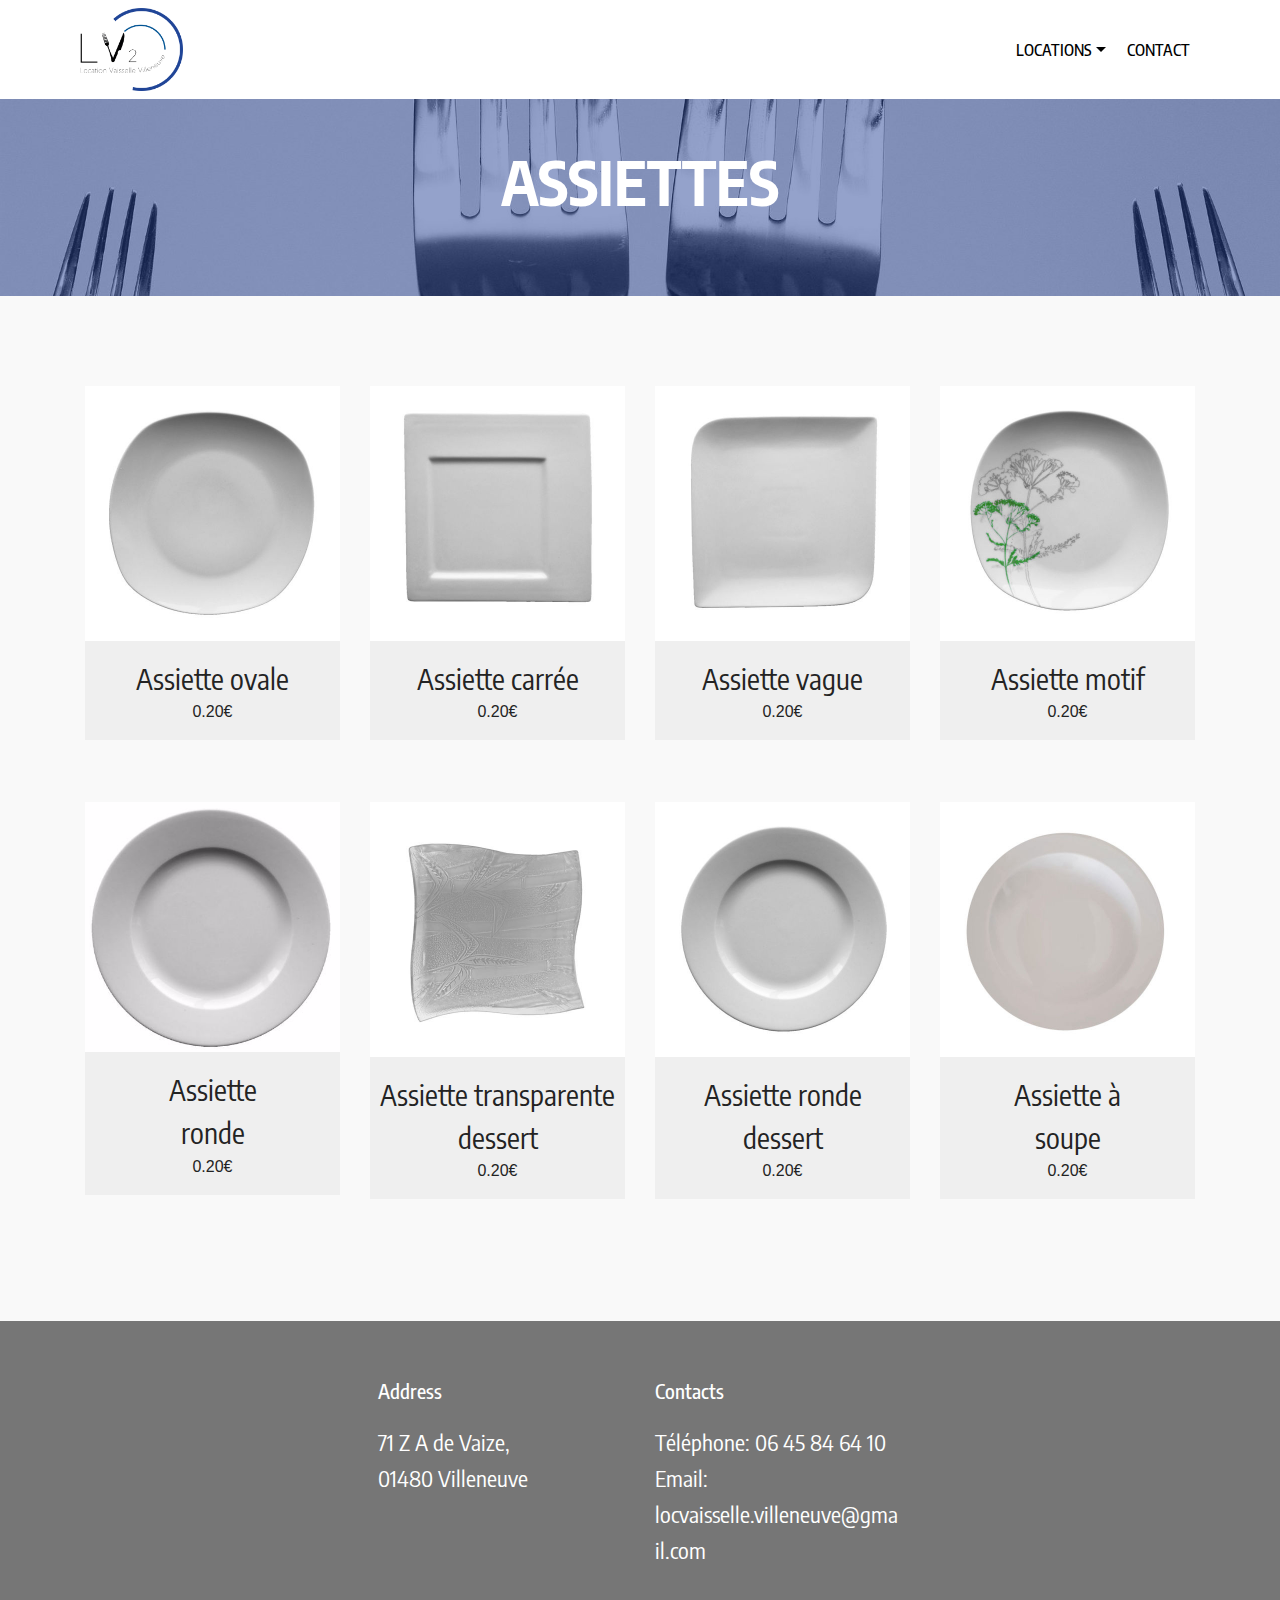
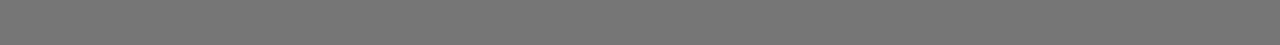
==== commit d00192a8: "create github pages" ====
--- a/page2.html
+++ b/page2.html
@@ -39,8 +39,8 @@
         <div class="menu-logo">
             <div class="navbar-brand">
                 <span class="navbar-logo">
-                    <a href="https://mobirise.co">
-                        <img src="assets/images/logo-lv2-736x594.png" alt="Mobirise" title="" style="height: 5.5rem;">
+                    <a href="https://locationvaissellevilleneuve.github.io/LV2/">
+                        <img src="assets/images/logo-lv2-736x594.png" alt="Mobirise" title="" style="height: 5.2rem;">
                     </a>
                 </span>
                 
@@ -57,11 +57,11 @@
     </nav>
 </section>
 
-<section class="engine"><a href="https://mobirise.info/q">responsive website templates</a></section><section class="mbr-section content5 cid-rhwe9A5LLa" id="content5-t">
-
-    
-
-    <div class="mbr-overlay" style="opacity: 0.7; background-color: rgb(193, 193, 193);">
+<section class="engine"><a href="https://mobirise.info/t">amp templates</a></section><section class="mbr-section content5 cid-rhwe9A5LLa" id="content5-t">
+
+    
+
+    <div class="mbr-overlay" style="opacity: 0.5; background-color: rgb(41, 69, 151);">
     </div>
 
     <div class="container">
@@ -94,7 +94,9 @@
                         <p class="mbr-fonts-style display-5">
                            Assiette ovale</p>
                     </div>
-                    
+                    <div class="item-role px-2">
+                        <p>0.20€</p>
+                    </div>
                     
                 </div>
             </div><div class="team-item col-lg-3 col-md-6">
@@ -106,7 +108,9 @@
                         <p class="mbr-fonts-style display-5">
                            Assiette carrée</p>
                     </div>
-                    
+                    <div class="item-role px-2">
+                        <p>0.20€</p>
+                    </div>
                     
                 </div>
             </div><div class="team-item col-lg-3 col-md-6">
@@ -118,7 +122,9 @@
                         <p class="mbr-fonts-style display-5">
                            Assiette vague</p>
                     </div>
-                    
+                    <div class="item-role px-2">
+                        <p>0.20€</p>
+                    </div>
                     
                 </div>
             </div><div class="team-item col-lg-3 col-md-6">
@@ -130,7 +136,9 @@
                         <p class="mbr-fonts-style display-5">
                            Assiette motif</p>
                     </div>
-                    
+                    <div class="item-role px-2">
+                        <p>0.20€</p>
+                    </div>
                     
                 </div>
             </div></div>    
@@ -152,20 +160,24 @@
                 </div>
                 <div class="item-caption py-3">
                     <div class="item-name px-2">
-                        <p class="mbr-fonts-style display-5">Assiette ronde<br><br></p>
-                    </div>
-                    
-                    
-                </div>
-            </div><div class="team-item col-lg-3 col-md-6">
-                <div class="item-image">
-                    <img src="assets/images/assiette6-510x510.jpg" alt="" title="">
+                        <p class="mbr-fonts-style display-5">Assiette <br>ronde<br></p>
+                    </div>
+                    <div class="item-role px-2">
+                        <p>0.20€</p>
+                    </div>
+                    
+                </div>
+            </div><div class="team-item col-lg-3 col-md-6">
+                <div class="item-image">
+                    <img src="assets/images/assiette6-1-510x510.jpg" alt="" title="">
                 </div>
                 <div class="item-caption py-3">
                     <div class="item-name px-2">
                         <p class="mbr-fonts-style display-5">Assiette transparente dessert</p>
                     </div>
-                    
+                    <div class="item-role px-2">
+                        <p>0.20€</p>
+                    </div>
                     
                 </div>
             </div><div class="team-item col-lg-3 col-md-6">
@@ -174,9 +186,11 @@
                 </div>
                 <div class="item-caption py-3">
                     <div class="item-name px-2">
-                        <p class="mbr-fonts-style display-5">Assiette ronde<br>dessert</p>
-                    </div>
-                    
+                        <p class="mbr-fonts-style display-5">Assiette ronde dessert</p>
+                    </div>
+                    <div class="item-role px-2">
+                        <p>0.20€</p>
+                    </div>
                     
                 </div>
             </div><div class="team-item col-lg-3 col-md-6">
@@ -185,9 +199,11 @@
                 </div>
                 <div class="item-caption py-3">
                     <div class="item-name px-2">
-                        <p class="mbr-fonts-style display-5">Assiette à<br>soupe</p>
-                    </div>
-                    
+                        <p class="mbr-fonts-style display-5">Assiette à <br>soupe</p>
+                    </div>
+                    <div class="item-role px-2">
+                        <p>0.20€</p>
+                    </div>
                     
                 </div>
             </div></div>    
--- a/assets/mobirise/css/mbr-additional.css
+++ b/assets/mobirise/css/mbr-additional.css
@@ -49,10 +49,10 @@
 }
 .display-7 {
   font-family: 'Encode Sans Condensed', sans-serif;
-  font-size: 1.5rem;
+  font-size: 1.4rem;
 }
 .display-7 > .mbr-iconfont {
-  font-size: 2.4rem;
+  font-size: 2.24rem;
 }
 /* ---- Fluid typography for mobile devices ---- */
 /* 1.4 - font scale ratio ( bootstrap == 1.42857 ) */
@@ -659,13 +659,13 @@
   box-shadow: none;
   color: #565656;
   font-family: 'Encode Sans Condensed', sans-serif;
-  font-size: 1.5rem;
+  font-size: 1.4rem;
   line-height: 1.43;
   min-height: 3.5em;
   padding: 1.07em .5em;
 }
 .form-control > .mbr-iconfont {
-  font-size: 2.4rem;
+  font-size: 2.24rem;
 }
 .form-control,
 .form-control:focus {
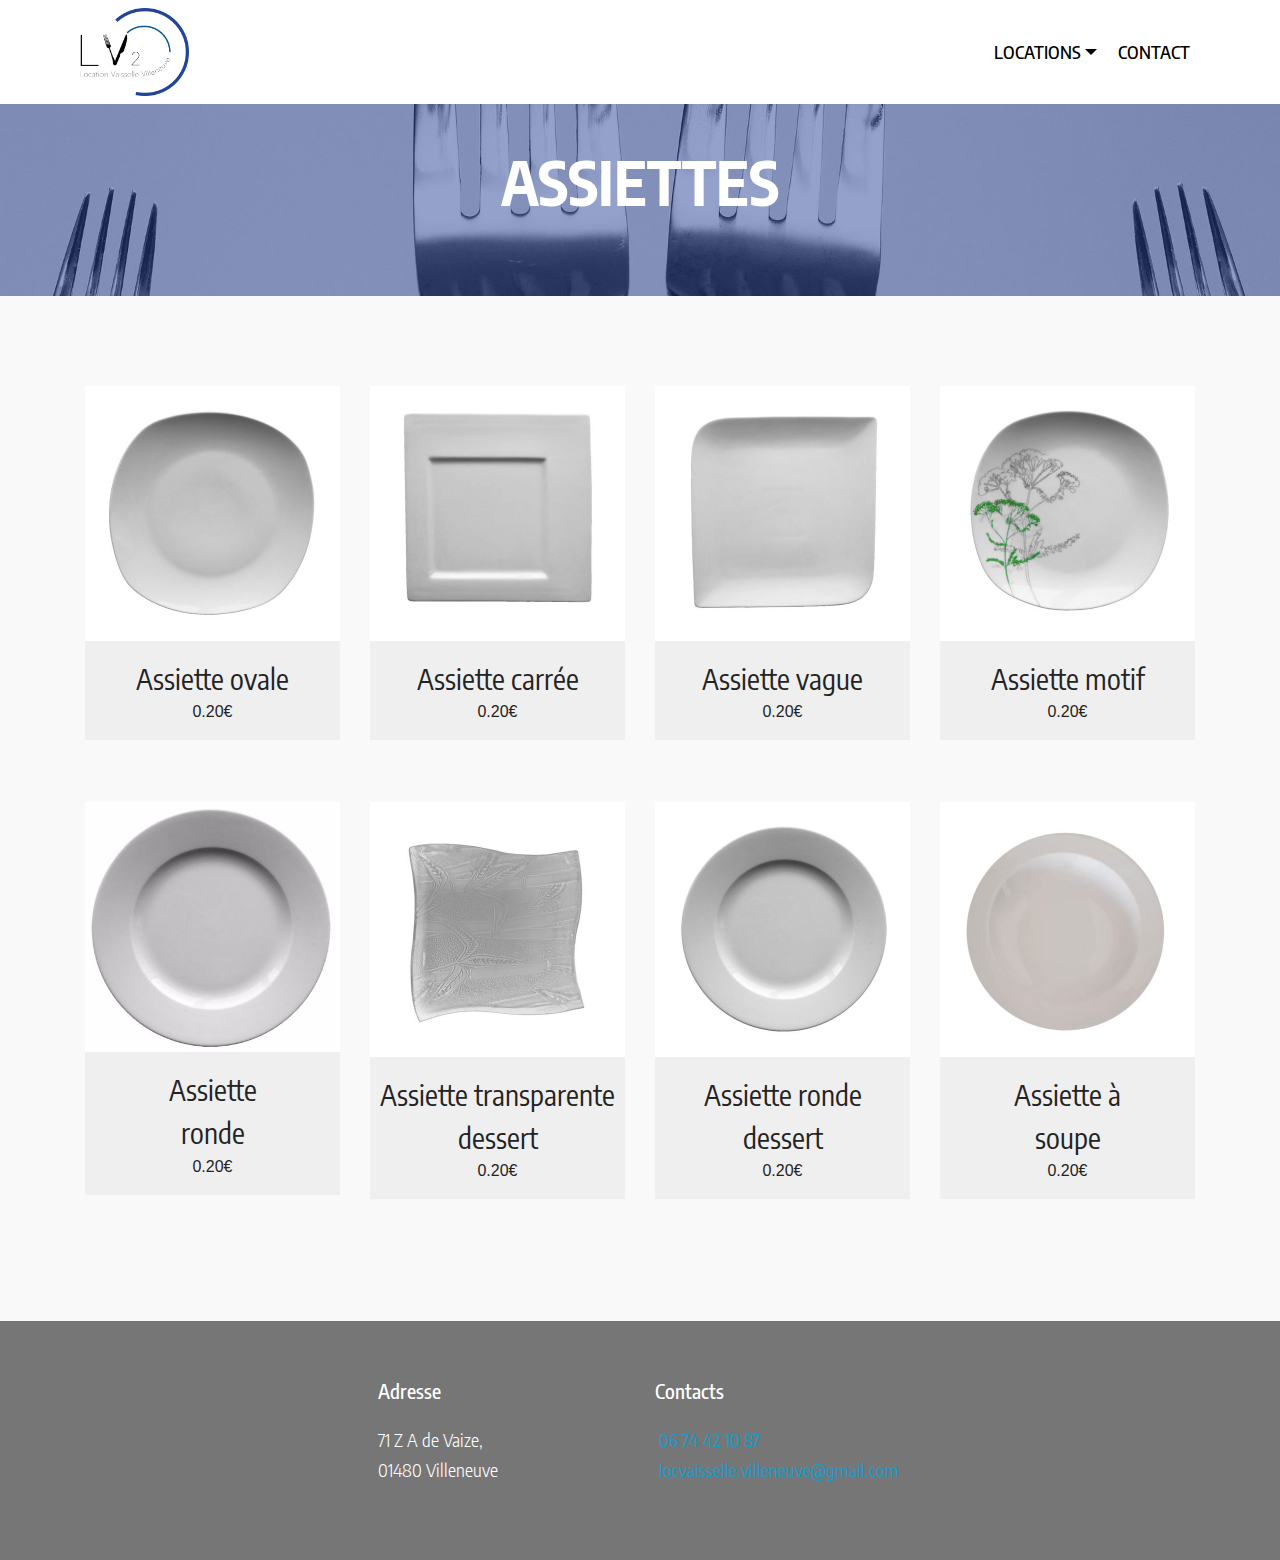
==== commit ffbdb908: "create github pages" ====
--- a/page2.html
+++ b/page2.html
@@ -40,14 +40,14 @@
             <div class="navbar-brand">
                 <span class="navbar-logo">
                     <a href="https://locationvaissellevilleneuve.github.io/LV2/">
-                        <img src="assets/images/logo-lv2-736x594.png" alt="Mobirise" title="" style="height: 5.2rem;">
+                        <img src="assets/images/logo-lv2-736x594.png" alt="Mobirise" title="" style="height: 5.5rem;">
                     </a>
                 </span>
                 
             </div>
         </div>
         <div class="collapse navbar-collapse" id="navbarSupportedContent">
-            <ul class="navbar-nav nav-dropdown nav-right" data-app-modern-menu="true"><li class="nav-item dropdown"><a class="nav-link link text-black dropdown-toggle display-4" href="https://mobirise.co" data-toggle="dropdown-submenu" aria-expanded="false">
+            <ul class="navbar-nav nav-dropdown nav-right" data-app-modern-menu="true"><li class="nav-item dropdown open"><a class="nav-link link text-black dropdown-toggle display-4" href="https://mobirise.co" data-toggle="dropdown-submenu" aria-expanded="true">
                         LOCATIONS</a><div class="dropdown-menu"><a class="text-black dropdown-item display-4" href="page2.html" aria-expanded="false">ASSIETTES</a><a class="text-black dropdown-item display-4" href="page7.html" aria-expanded="false">VERRES</a><a class="text-black dropdown-item display-4" href="page3.html" aria-expanded="false">COUVERTS</a><a class="text-black dropdown-item display-4" href="page4.html" aria-expanded="false">TASSES</a><a class="text-black dropdown-item display-4" href="page5.html" aria-expanded="false">ACCESOIRES POUR &nbsp;LA TABLE</a><a class="text-black dropdown-item display-4" href="page6.html" aria-expanded="false">MOBILIERS &amp; MACHINES</a></div></li><li class="nav-item">
                     <a class="nav-link link text-black display-4" href="page8.html">
                         CONTACT</a>
@@ -57,7 +57,7 @@
     </nav>
 </section>
 
-<section class="engine"><a href="https://mobirise.info/t">amp templates</a></section><section class="mbr-section content5 cid-rhwe9A5LLa" id="content5-t">
+<section class="engine"><a href="https://mobirise.info/g">how to build a site for free</a></section><section class="mbr-section content5 cid-rhwe9A5LLa" id="content5-t">
 
     
 
@@ -210,7 +210,7 @@
     </div>
 </section>
 
-<section class="cid-rzBGU6aoKy" id="footer1-22">
+<section class="cid-rUIQWLl69l" id="footer1-2e">
 
     
 
@@ -225,17 +225,16 @@
                     </a>
                 </div>
             </div>
-            <div class="col-12 col-md-3 mbr-fonts-style display-7">
+            <div class="col-12 col-md-3 mbr-fonts-style display-4">
                 <h5 class="pb-3">
-                    Address
-                </h5>
+                    Adresse</h5>
                 <p class="mbr-text">71 Z A de Vaize, <br>01480 Villeneuve</p>
             </div>
-            <div class="col-12 col-md-3 mbr-fonts-style display-7">
+            <div class="col-12 col-md-3 mbr-fonts-style display-4">
                 <h5 class="pb-3">
                     Contacts
                 </h5>
-                <p class="mbr-text">Téléphone: 06 45 84 64 10<br>Email: locvaisselle.villeneuve@gmail.com</p>
+                <p class="mbr-text">&nbsp;<a href="tel:06 74 42 10 87">06 74 42 10 87</a><br>&nbsp;<a href="mailto:locvaisselle.villeneuve@gmail.com">locvaisselle.villeneuve@gmail.com</a></p>
             </div>
             <div class="col-12 col-md-3 mbr-fonts-style display-7">
                 <h5 class="pb-3"></h5>
--- a/assets/mobirise/css/mbr-additional.css
+++ b/assets/mobirise/css/mbr-additional.css
@@ -35,10 +35,10 @@
 }
 .display-4 {
   font-family: 'Encode Sans Condensed', sans-serif;
-  font-size: 1rem;
+  font-size: 1.15rem;
 }
 .display-4 > .mbr-iconfont {
-  font-size: 1.6rem;
+  font-size: 1.84rem;
 }
 .display-5 {
   font-family: 'Encode Sans Condensed', sans-serif;
@@ -71,9 +71,9 @@
     line-height: calc( 1.4 * (1.7rem + (3 - 1.7) * ((100vw - 20rem) / (48 - 20))));
   }
   .display-4 {
-    font-size: 0.8rem;
-    font-size: calc( 1rem + (1 - 1) * ((100vw - 20rem) / (48 - 20)));
-    line-height: calc( 1.4 * (1rem + (1 - 1) * ((100vw - 20rem) / (48 - 20))));
+    font-size: 0.92rem;
+    font-size: calc( 1.0525rem + (1.15 - 1.0525) * ((100vw - 20rem) / (48 - 20)));
+    line-height: calc( 1.4 * (1.0525rem + (1.15 - 1.0525) * ((100vw - 20rem) / (48 - 20))));
   }
   .display-5 {
     font-size: 1.44rem;
@@ -1867,43 +1867,43 @@
     -webkit-flex: 0 0 20%;
   }
 }
-.cid-rzBoxFPvb3 {
+.cid-rUIQGjqImO {
   padding-top: 60px;
   padding-bottom: 60px;
   background-color: #767676;
 }
 @media (max-width: 767px) {
-  .cid-rzBoxFPvb3 .content {
+  .cid-rUIQGjqImO .content {
     text-align: center;
   }
-  .cid-rzBoxFPvb3 .content > div:not(:last-child) {
+  .cid-rUIQGjqImO .content > div:not(:last-child) {
     margin-bottom: 2rem;
   }
 }
 @media (max-width: 767px) {
-  .cid-rzBoxFPvb3 .media-wrap {
+  .cid-rUIQGjqImO .media-wrap {
     margin-bottom: 1rem;
   }
 }
-.cid-rzBoxFPvb3 .media-wrap .mbr-iconfont-logo {
+.cid-rUIQGjqImO .media-wrap .mbr-iconfont-logo {
   font-size: 7.5rem;
   color: #f36;
 }
-.cid-rzBoxFPvb3 .media-wrap img {
+.cid-rUIQGjqImO .media-wrap img {
   height: 6rem;
 }
 @media (max-width: 767px) {
-  .cid-rzBoxFPvb3 .footer-lower .copyright {
+  .cid-rUIQGjqImO .footer-lower .copyright {
     margin-bottom: 1rem;
     text-align: center;
   }
 }
-.cid-rzBoxFPvb3 .footer-lower hr {
+.cid-rUIQGjqImO .footer-lower hr {
   margin: 1rem 0;
   border-color: #fff;
   opacity: .05;
 }
-.cid-rzBoxFPvb3 .footer-lower .social-list {
+.cid-rUIQGjqImO .footer-lower .social-list {
   padding-left: 0;
   margin-bottom: 0;
   list-style: none;
@@ -1913,24 +1913,24 @@
   -webkit-justify-content: flex-end;
   justify-content: flex-end;
 }
-.cid-rzBoxFPvb3 .footer-lower .social-list .mbr-iconfont-social {
+.cid-rUIQGjqImO .footer-lower .social-list .mbr-iconfont-social {
   font-size: 1.3rem;
   color: #fff;
 }
-.cid-rzBoxFPvb3 .footer-lower .social-list .soc-item {
+.cid-rUIQGjqImO .footer-lower .social-list .soc-item {
   margin: 0 .5rem;
 }
-.cid-rzBoxFPvb3 .footer-lower .social-list a {
+.cid-rUIQGjqImO .footer-lower .social-list a {
   margin: 0;
   opacity: .5;
   -webkit-transition: .2s linear;
   transition: .2s linear;
 }
-.cid-rzBoxFPvb3 .footer-lower .social-list a:hover {
+.cid-rUIQGjqImO .footer-lower .social-list a:hover {
   opacity: 1;
 }
 @media (max-width: 767px) {
-  .cid-rzBoxFPvb3 .footer-lower .social-list {
+  .cid-rUIQGjqImO .footer-lower .social-list {
     -webkit-justify-content: center;
     justify-content: center;
   }
@@ -2417,43 +2417,43 @@
 .cid-rolWfz92jD .team-item .item-caption {
   background: #efefef;
 }
-.cid-rzBGU6aoKy {
+.cid-rUIQWLl69l {
   padding-top: 60px;
   padding-bottom: 60px;
   background-color: #767676;
 }
 @media (max-width: 767px) {
-  .cid-rzBGU6aoKy .content {
+  .cid-rUIQWLl69l .content {
     text-align: center;
   }
-  .cid-rzBGU6aoKy .content > div:not(:last-child) {
+  .cid-rUIQWLl69l .content > div:not(:last-child) {
     margin-bottom: 2rem;
   }
 }
 @media (max-width: 767px) {
-  .cid-rzBGU6aoKy .media-wrap {
+  .cid-rUIQWLl69l .media-wrap {
     margin-bottom: 1rem;
   }
 }
-.cid-rzBGU6aoKy .media-wrap .mbr-iconfont-logo {
+.cid-rUIQWLl69l .media-wrap .mbr-iconfont-logo {
   font-size: 7.5rem;
   color: #f36;
 }
-.cid-rzBGU6aoKy .media-wrap img {
+.cid-rUIQWLl69l .media-wrap img {
   height: 6rem;
 }
 @media (max-width: 767px) {
-  .cid-rzBGU6aoKy .footer-lower .copyright {
+  .cid-rUIQWLl69l .footer-lower .copyright {
     margin-bottom: 1rem;
     text-align: center;
   }
 }
-.cid-rzBGU6aoKy .footer-lower hr {
+.cid-rUIQWLl69l .footer-lower hr {
   margin: 1rem 0;
   border-color: #fff;
   opacity: .05;
 }
-.cid-rzBGU6aoKy .footer-lower .social-list {
+.cid-rUIQWLl69l .footer-lower .social-list {
   padding-left: 0;
   margin-bottom: 0;
   list-style: none;
@@ -2463,24 +2463,24 @@
   -webkit-justify-content: flex-end;
   justify-content: flex-end;
 }
-.cid-rzBGU6aoKy .footer-lower .social-list .mbr-iconfont-social {
+.cid-rUIQWLl69l .footer-lower .social-list .mbr-iconfont-social {
   font-size: 1.3rem;
   color: #fff;
 }
-.cid-rzBGU6aoKy .footer-lower .social-list .soc-item {
+.cid-rUIQWLl69l .footer-lower .social-list .soc-item {
   margin: 0 .5rem;
 }
-.cid-rzBGU6aoKy .footer-lower .social-list a {
+.cid-rUIQWLl69l .footer-lower .social-list a {
   margin: 0;
   opacity: .5;
   -webkit-transition: .2s linear;
   transition: .2s linear;
 }
-.cid-rzBGU6aoKy .footer-lower .social-list a:hover {
+.cid-rUIQWLl69l .footer-lower .social-list a:hover {
   opacity: 1;
 }
 @media (max-width: 767px) {
-  .cid-rzBGU6aoKy .footer-lower .social-list {
+  .cid-rUIQWLl69l .footer-lower .social-list {
     -webkit-justify-content: center;
     justify-content: center;
   }
@@ -3045,43 +3045,43 @@
 .cid-rwp2INVC3u .team-item .item-caption {
   background: #efefef;
 }
-.cid-rzBGSdVS2i {
+.cid-rUIQU8mi8f {
   padding-top: 60px;
   padding-bottom: 60px;
   background-color: #767676;
 }
 @media (max-width: 767px) {
-  .cid-rzBGSdVS2i .content {
+  .cid-rUIQU8mi8f .content {
     text-align: center;
   }
-  .cid-rzBGSdVS2i .content > div:not(:last-child) {
+  .cid-rUIQU8mi8f .content > div:not(:last-child) {
     margin-bottom: 2rem;
   }
 }
 @media (max-width: 767px) {
-  .cid-rzBGSdVS2i .media-wrap {
+  .cid-rUIQU8mi8f .media-wrap {
     margin-bottom: 1rem;
   }
 }
-.cid-rzBGSdVS2i .media-wrap .mbr-iconfont-logo {
+.cid-rUIQU8mi8f .media-wrap .mbr-iconfont-logo {
   font-size: 7.5rem;
   color: #f36;
 }
-.cid-rzBGSdVS2i .media-wrap img {
+.cid-rUIQU8mi8f .media-wrap img {
   height: 6rem;
 }
 @media (max-width: 767px) {
-  .cid-rzBGSdVS2i .footer-lower .copyright {
+  .cid-rUIQU8mi8f .footer-lower .copyright {
     margin-bottom: 1rem;
     text-align: center;
   }
 }
-.cid-rzBGSdVS2i .footer-lower hr {
+.cid-rUIQU8mi8f .footer-lower hr {
   margin: 1rem 0;
   border-color: #fff;
   opacity: .05;
 }
-.cid-rzBGSdVS2i .footer-lower .social-list {
+.cid-rUIQU8mi8f .footer-lower .social-list {
   padding-left: 0;
   margin-bottom: 0;
   list-style: none;
@@ -3091,24 +3091,24 @@
   -webkit-justify-content: flex-end;
   justify-content: flex-end;
 }
-.cid-rzBGSdVS2i .footer-lower .social-list .mbr-iconfont-social {
+.cid-rUIQU8mi8f .footer-lower .social-list .mbr-iconfont-social {
   font-size: 1.3rem;
   color: #fff;
 }
-.cid-rzBGSdVS2i .footer-lower .social-list .soc-item {
+.cid-rUIQU8mi8f .footer-lower .social-list .soc-item {
   margin: 0 .5rem;
 }
-.cid-rzBGSdVS2i .footer-lower .social-list a {
+.cid-rUIQU8mi8f .footer-lower .social-list a {
   margin: 0;
   opacity: .5;
   -webkit-transition: .2s linear;
   transition: .2s linear;
 }
-.cid-rzBGSdVS2i .footer-lower .social-list a:hover {
+.cid-rUIQU8mi8f .footer-lower .social-list a:hover {
   opacity: 1;
 }
 @media (max-width: 767px) {
-  .cid-rzBGSdVS2i .footer-lower .social-list {
+  .cid-rUIQU8mi8f .footer-lower .social-list {
     -webkit-justify-content: center;
     justify-content: center;
   }
@@ -3555,43 +3555,43 @@
 .cid-rwY6p2r2pt .team-item .item-caption {
   background: #efefef;
 }
-.cid-rzBGvHG58q {
+.cid-rUIQMqXQjL {
   padding-top: 60px;
   padding-bottom: 60px;
   background-color: #767676;
 }
 @media (max-width: 767px) {
-  .cid-rzBGvHG58q .content {
+  .cid-rUIQMqXQjL .content {
     text-align: center;
   }
-  .cid-rzBGvHG58q .content > div:not(:last-child) {
+  .cid-rUIQMqXQjL .content > div:not(:last-child) {
     margin-bottom: 2rem;
   }
 }
 @media (max-width: 767px) {
-  .cid-rzBGvHG58q .media-wrap {
+  .cid-rUIQMqXQjL .media-wrap {
     margin-bottom: 1rem;
   }
 }
-.cid-rzBGvHG58q .media-wrap .mbr-iconfont-logo {
+.cid-rUIQMqXQjL .media-wrap .mbr-iconfont-logo {
   font-size: 7.5rem;
   color: #f36;
 }
-.cid-rzBGvHG58q .media-wrap img {
+.cid-rUIQMqXQjL .media-wrap img {
   height: 6rem;
 }
 @media (max-width: 767px) {
-  .cid-rzBGvHG58q .footer-lower .copyright {
+  .cid-rUIQMqXQjL .footer-lower .copyright {
     margin-bottom: 1rem;
     text-align: center;
   }
 }
-.cid-rzBGvHG58q .footer-lower hr {
+.cid-rUIQMqXQjL .footer-lower hr {
   margin: 1rem 0;
   border-color: #fff;
   opacity: .05;
 }
-.cid-rzBGvHG58q .footer-lower .social-list {
+.cid-rUIQMqXQjL .footer-lower .social-list {
   padding-left: 0;
   margin-bottom: 0;
   list-style: none;
@@ -3601,24 +3601,24 @@
   -webkit-justify-content: flex-end;
   justify-content: flex-end;
 }
-.cid-rzBGvHG58q .footer-lower .social-list .mbr-iconfont-social {
+.cid-rUIQMqXQjL .footer-lower .social-list .mbr-iconfont-social {
   font-size: 1.3rem;
   color: #fff;
 }
-.cid-rzBGvHG58q .footer-lower .social-list .soc-item {
+.cid-rUIQMqXQjL .footer-lower .social-list .soc-item {
   margin: 0 .5rem;
 }
-.cid-rzBGvHG58q .footer-lower .social-list a {
+.cid-rUIQMqXQjL .footer-lower .social-list a {
   margin: 0;
   opacity: .5;
   -webkit-transition: .2s linear;
   transition: .2s linear;
 }
-.cid-rzBGvHG58q .footer-lower .social-list a:hover {
+.cid-rUIQMqXQjL .footer-lower .social-list a:hover {
   opacity: 1;
 }
 @media (max-width: 767px) {
-  .cid-rzBGvHG58q .footer-lower .social-list {
+  .cid-rUIQMqXQjL .footer-lower .social-list {
     -webkit-justify-content: center;
     justify-content: center;
   }
@@ -4065,43 +4065,43 @@
 .cid-rwYbXZ1p2a .team-item .item-caption {
   background: #efefef;
 }
-.cid-rzBHHBvJmX {
+.cid-rUIR2CZSFj {
   padding-top: 60px;
   padding-bottom: 60px;
   background-color: #767676;
 }
 @media (max-width: 767px) {
-  .cid-rzBHHBvJmX .content {
+  .cid-rUIR2CZSFj .content {
     text-align: center;
   }
-  .cid-rzBHHBvJmX .content > div:not(:last-child) {
+  .cid-rUIR2CZSFj .content > div:not(:last-child) {
     margin-bottom: 2rem;
   }
 }
 @media (max-width: 767px) {
-  .cid-rzBHHBvJmX .media-wrap {
+  .cid-rUIR2CZSFj .media-wrap {
     margin-bottom: 1rem;
   }
 }
-.cid-rzBHHBvJmX .media-wrap .mbr-iconfont-logo {
+.cid-rUIR2CZSFj .media-wrap .mbr-iconfont-logo {
   font-size: 7.5rem;
   color: #f36;
 }
-.cid-rzBHHBvJmX .media-wrap img {
+.cid-rUIR2CZSFj .media-wrap img {
   height: 6rem;
 }
 @media (max-width: 767px) {
-  .cid-rzBHHBvJmX .footer-lower .copyright {
+  .cid-rUIR2CZSFj .footer-lower .copyright {
     margin-bottom: 1rem;
     text-align: center;
   }
 }
-.cid-rzBHHBvJmX .footer-lower hr {
+.cid-rUIR2CZSFj .footer-lower hr {
   margin: 1rem 0;
   border-color: #fff;
   opacity: .05;
 }
-.cid-rzBHHBvJmX .footer-lower .social-list {
+.cid-rUIR2CZSFj .footer-lower .social-list {
   padding-left: 0;
   margin-bottom: 0;
   list-style: none;
@@ -4111,24 +4111,24 @@
   -webkit-justify-content: flex-end;
   justify-content: flex-end;
 }
-.cid-rzBHHBvJmX .footer-lower .social-list .mbr-iconfont-social {
+.cid-rUIR2CZSFj .footer-lower .social-list .mbr-iconfont-social {
   font-size: 1.3rem;
   color: #fff;
 }
-.cid-rzBHHBvJmX .footer-lower .social-list .soc-item {
+.cid-rUIR2CZSFj .footer-lower .social-list .soc-item {
   margin: 0 .5rem;
 }
-.cid-rzBHHBvJmX .footer-lower .social-list a {
+.cid-rUIR2CZSFj .footer-lower .social-list a {
   margin: 0;
   opacity: .5;
   -webkit-transition: .2s linear;
   transition: .2s linear;
 }
-.cid-rzBHHBvJmX .footer-lower .social-list a:hover {
+.cid-rUIR2CZSFj .footer-lower .social-list a:hover {
   opacity: 1;
 }
 @media (max-width: 767px) {
-  .cid-rzBHHBvJmX .footer-lower .social-list {
+  .cid-rUIR2CZSFj .footer-lower .social-list {
     -webkit-justify-content: center;
     justify-content: center;
   }
@@ -4537,7 +4537,7 @@
 }
 .cid-rzBbzrIboH {
   padding-top: 90px;
-  padding-bottom: 90px;
+  padding-bottom: 15px;
   background-color: #f9f9f9;
 }
 .cid-rzBbzrIboH .mbr-section-subtitle {
@@ -4576,7 +4576,7 @@
   background: #efefef;
 }
 .cid-rUlXMMrvIq {
-  padding-top: 90px;
+  padding-top: 15px;
   padding-bottom: 90px;
   background-color: #f9f9f9;
 }
@@ -4615,43 +4615,43 @@
 .cid-rUlXMMrvIq .team-item .item-caption {
   background: #efefef;
 }
-.cid-rzBGyf3DzW {
+.cid-rUIQPu7OYm {
   padding-top: 60px;
   padding-bottom: 60px;
   background-color: #767676;
 }
 @media (max-width: 767px) {
-  .cid-rzBGyf3DzW .content {
+  .cid-rUIQPu7OYm .content {
     text-align: center;
   }
-  .cid-rzBGyf3DzW .content > div:not(:last-child) {
+  .cid-rUIQPu7OYm .content > div:not(:last-child) {
     margin-bottom: 2rem;
   }
 }
 @media (max-width: 767px) {
-  .cid-rzBGyf3DzW .media-wrap {
+  .cid-rUIQPu7OYm .media-wrap {
     margin-bottom: 1rem;
   }
 }
-.cid-rzBGyf3DzW .media-wrap .mbr-iconfont-logo {
+.cid-rUIQPu7OYm .media-wrap .mbr-iconfont-logo {
   font-size: 7.5rem;
   color: #f36;
 }
-.cid-rzBGyf3DzW .media-wrap img {
+.cid-rUIQPu7OYm .media-wrap img {
   height: 6rem;
 }
 @media (max-width: 767px) {
-  .cid-rzBGyf3DzW .footer-lower .copyright {
+  .cid-rUIQPu7OYm .footer-lower .copyright {
     margin-bottom: 1rem;
     text-align: center;
   }
 }
-.cid-rzBGyf3DzW .footer-lower hr {
+.cid-rUIQPu7OYm .footer-lower hr {
   margin: 1rem 0;
   border-color: #fff;
   opacity: .05;
 }
-.cid-rzBGyf3DzW .footer-lower .social-list {
+.cid-rUIQPu7OYm .footer-lower .social-list {
   padding-left: 0;
   margin-bottom: 0;
   list-style: none;
@@ -4661,24 +4661,24 @@
   -webkit-justify-content: flex-end;
   justify-content: flex-end;
 }
-.cid-rzBGyf3DzW .footer-lower .social-list .mbr-iconfont-social {
+.cid-rUIQPu7OYm .footer-lower .social-list .mbr-iconfont-social {
   font-size: 1.3rem;
   color: #fff;
 }
-.cid-rzBGyf3DzW .footer-lower .social-list .soc-item {
+.cid-rUIQPu7OYm .footer-lower .social-list .soc-item {
   margin: 0 .5rem;
 }
-.cid-rzBGyf3DzW .footer-lower .social-list a {
+.cid-rUIQPu7OYm .footer-lower .social-list a {
   margin: 0;
   opacity: .5;
   -webkit-transition: .2s linear;
   transition: .2s linear;
 }
-.cid-rzBGyf3DzW .footer-lower .social-list a:hover {
+.cid-rUIQPu7OYm .footer-lower .social-list a:hover {
   opacity: 1;
 }
 @media (max-width: 767px) {
-  .cid-rzBGyf3DzW .footer-lower .social-list {
+  .cid-rUIQPu7OYm .footer-lower .social-list {
     -webkit-justify-content: center;
     justify-content: center;
   }
@@ -5125,43 +5125,43 @@
 .cid-rzBsgOX5yV .team-item .item-caption {
   background: #efefef;
 }
-.cid-rzBHJZAyls {
+.cid-rUIR5HNLFa {
   padding-top: 60px;
   padding-bottom: 60px;
   background-color: #767676;
 }
 @media (max-width: 767px) {
-  .cid-rzBHJZAyls .content {
+  .cid-rUIR5HNLFa .content {
     text-align: center;
   }
-  .cid-rzBHJZAyls .content > div:not(:last-child) {
+  .cid-rUIR5HNLFa .content > div:not(:last-child) {
     margin-bottom: 2rem;
   }
 }
 @media (max-width: 767px) {
-  .cid-rzBHJZAyls .media-wrap {
+  .cid-rUIR5HNLFa .media-wrap {
     margin-bottom: 1rem;
   }
 }
-.cid-rzBHJZAyls .media-wrap .mbr-iconfont-logo {
+.cid-rUIR5HNLFa .media-wrap .mbr-iconfont-logo {
   font-size: 7.5rem;
   color: #f36;
 }
-.cid-rzBHJZAyls .media-wrap img {
+.cid-rUIR5HNLFa .media-wrap img {
   height: 6rem;
 }
 @media (max-width: 767px) {
-  .cid-rzBHJZAyls .footer-lower .copyright {
+  .cid-rUIR5HNLFa .footer-lower .copyright {
     margin-bottom: 1rem;
     text-align: center;
   }
 }
-.cid-rzBHJZAyls .footer-lower hr {
+.cid-rUIR5HNLFa .footer-lower hr {
   margin: 1rem 0;
   border-color: #fff;
   opacity: .05;
 }
-.cid-rzBHJZAyls .footer-lower .social-list {
+.cid-rUIR5HNLFa .footer-lower .social-list {
   padding-left: 0;
   margin-bottom: 0;
   list-style: none;
@@ -5171,24 +5171,24 @@
   -webkit-justify-content: flex-end;
   justify-content: flex-end;
 }
-.cid-rzBHJZAyls .footer-lower .social-list .mbr-iconfont-social {
+.cid-rUIR5HNLFa .footer-lower .social-list .mbr-iconfont-social {
   font-size: 1.3rem;
   color: #fff;
 }
-.cid-rzBHJZAyls .footer-lower .social-list .soc-item {
+.cid-rUIR5HNLFa .footer-lower .social-list .soc-item {
   margin: 0 .5rem;
 }
-.cid-rzBHJZAyls .footer-lower .social-list a {
+.cid-rUIR5HNLFa .footer-lower .social-list a {
   margin: 0;
   opacity: .5;
   -webkit-transition: .2s linear;
   transition: .2s linear;
 }
-.cid-rzBHJZAyls .footer-lower .social-list a:hover {
+.cid-rUIR5HNLFa .footer-lower .social-list a:hover {
   opacity: 1;
 }
 @media (max-width: 767px) {
-  .cid-rzBHJZAyls .footer-lower .social-list {
+  .cid-rUIR5HNLFa .footer-lower .social-list {
     -webkit-justify-content: center;
     justify-content: center;
   }
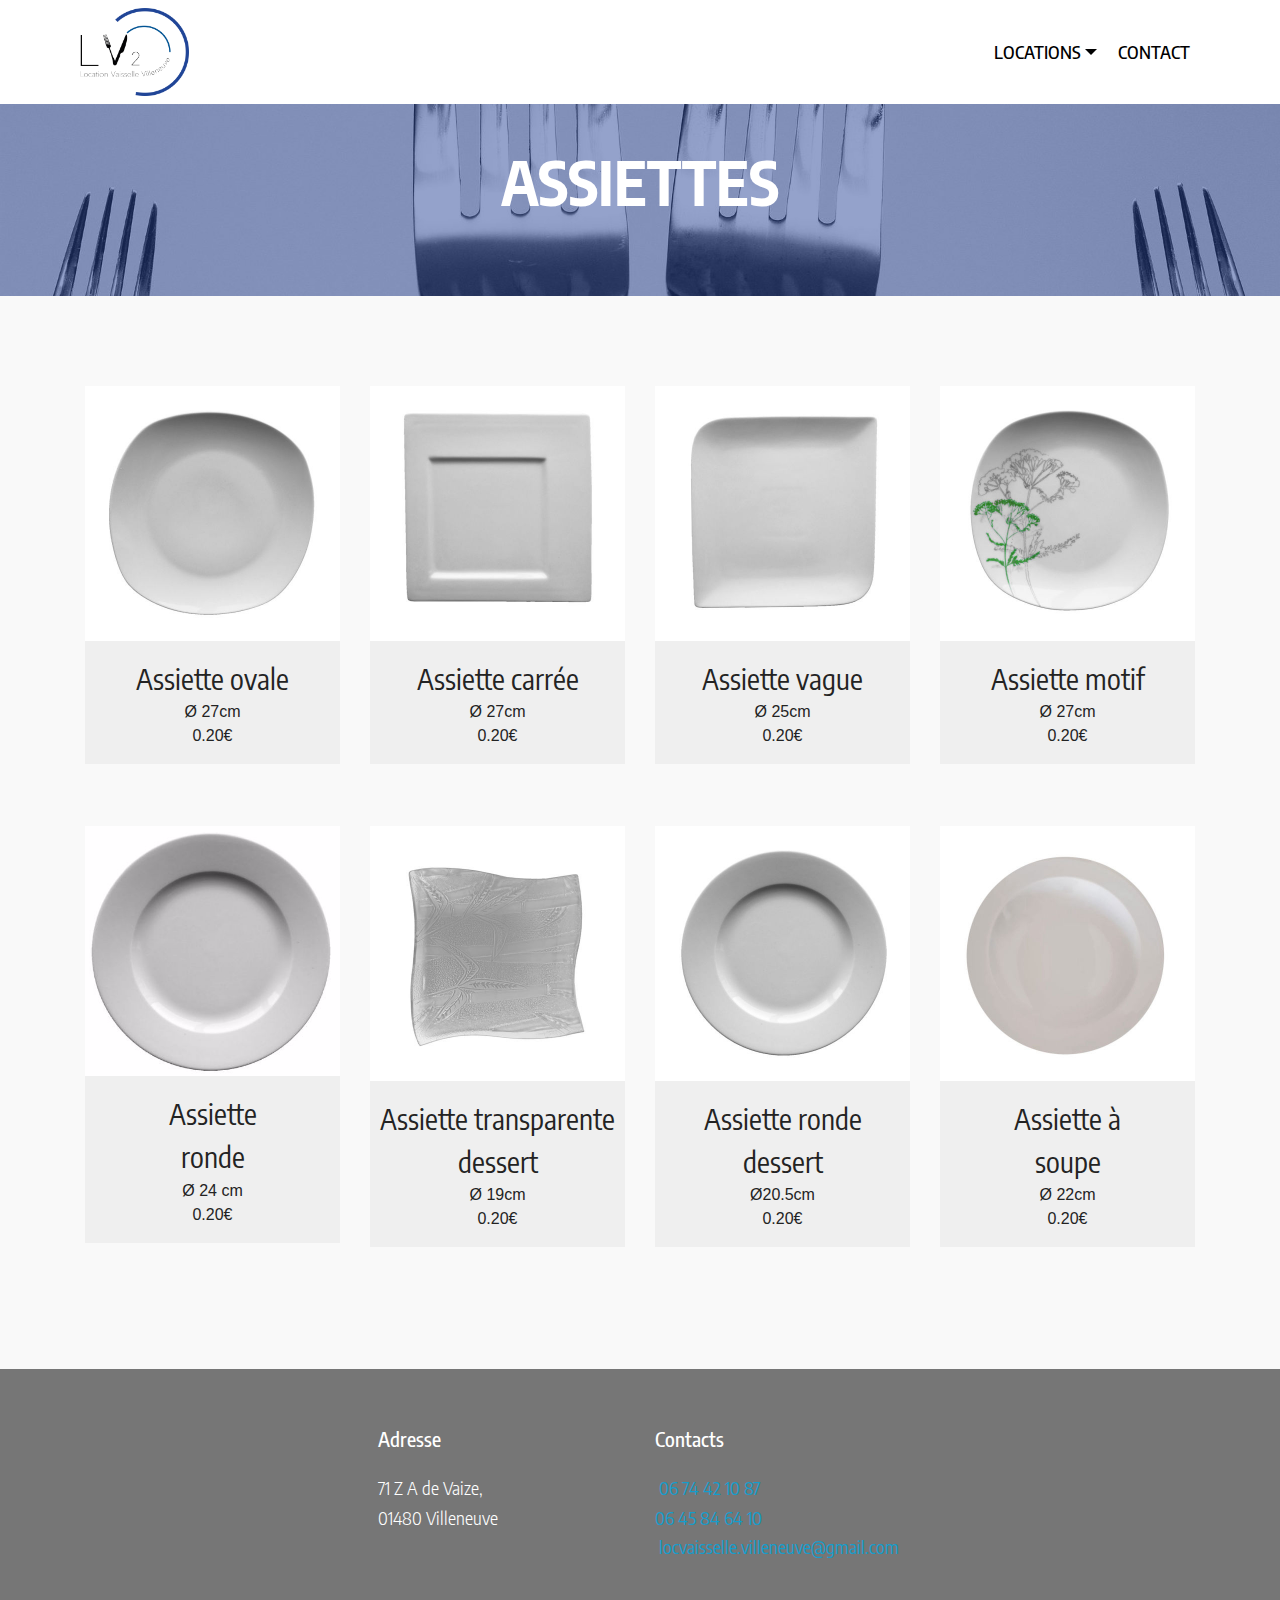
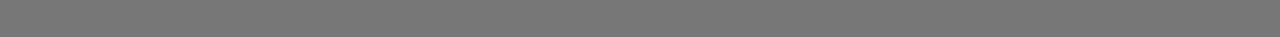
==== commit 8f25d018: "create github pages" ====
--- a/page2.html
+++ b/page2.html
@@ -57,7 +57,7 @@
     </nav>
 </section>
 
-<section class="engine"><a href="https://mobirise.info/g">how to build a site for free</a></section><section class="mbr-section content5 cid-rhwe9A5LLa" id="content5-t">
+<section class="engine"><a href="https://mobirise.info/n">free simple web templates</a></section><section class="mbr-section content5 cid-rhwe9A5LLa" id="content5-t">
 
     
 
@@ -95,7 +95,7 @@
                            Assiette ovale</p>
                     </div>
                     <div class="item-role px-2">
-                        <p>0.20€</p>
+                        <p>Ø 27cm<br>0.20€</p>
                     </div>
                     
                 </div>
@@ -109,7 +109,7 @@
                            Assiette carrée</p>
                     </div>
                     <div class="item-role px-2">
-                        <p>0.20€</p>
+                        <p>Ø 27cm<br>0.20€</p>
                     </div>
                     
                 </div>
@@ -123,7 +123,7 @@
                            Assiette vague</p>
                     </div>
                     <div class="item-role px-2">
-                        <p>0.20€</p>
+                        <p>Ø 25cm<br>0.20€</p>
                     </div>
                     
                 </div>
@@ -134,10 +134,10 @@
                 <div class="item-caption py-3">
                     <div class="item-name px-2">
                         <p class="mbr-fonts-style display-5">
-                           Assiette motif</p>
-                    </div>
-                    <div class="item-role px-2">
-                        <p>0.20€</p>
+                           Assiette motif<br></p>
+                    </div>
+                    <div class="item-role px-2">
+                        <p>Ø 27cm<br>0.20€</p>
                     </div>
                     
                 </div>
@@ -163,7 +163,7 @@
                         <p class="mbr-fonts-style display-5">Assiette <br>ronde<br></p>
                     </div>
                     <div class="item-role px-2">
-                        <p>0.20€</p>
+                        <p>Ø 24 cm<br>0.20€</p>
                     </div>
                     
                 </div>
@@ -176,7 +176,7 @@
                         <p class="mbr-fonts-style display-5">Assiette transparente dessert</p>
                     </div>
                     <div class="item-role px-2">
-                        <p>0.20€</p>
+                        <p>Ø 19cm<br>0.20€</p>
                     </div>
                     
                 </div>
@@ -189,7 +189,7 @@
                         <p class="mbr-fonts-style display-5">Assiette ronde dessert</p>
                     </div>
                     <div class="item-role px-2">
-                        <p>0.20€</p>
+                        <p>Ø20.5cm<br>0.20€</p>
                     </div>
                     
                 </div>
@@ -202,7 +202,7 @@
                         <p class="mbr-fonts-style display-5">Assiette à <br>soupe</p>
                     </div>
                     <div class="item-role px-2">
-                        <p>0.20€</p>
+                        <p>Ø 22cm<br>0.20€</p>
                     </div>
                     
                 </div>
@@ -234,7 +234,7 @@
                 <h5 class="pb-3">
                     Contacts
                 </h5>
-                <p class="mbr-text">&nbsp;<a href="tel:06 74 42 10 87">06 74 42 10 87</a><br>&nbsp;<a href="mailto:locvaisselle.villeneuve@gmail.com">locvaisselle.villeneuve@gmail.com</a></p>
+                <p class="mbr-text">&nbsp;<a href="tel:06 74 42 10 87">06 74 42 10 87</a><br><a href="tel:06 45 84 64 10">06 45 84 64 10</a>&nbsp;<br>&nbsp;<a href="mailto:locvaisselle.villeneuve@gmail.com">locvaisselle.villeneuve@gmail.com</a></p>
             </div>
             <div class="col-12 col-md-3 mbr-fonts-style display-7">
                 <h5 class="pb-3"></h5>
--- a/assets/mobirise/css/mbr-additional.css
+++ b/assets/mobirise/css/mbr-additional.css
@@ -4027,7 +4027,7 @@
 }
 .cid-rwYbXZ1p2a {
   padding-top: 90px;
-  padding-bottom: 90px;
+  padding-bottom: 0px;
   background-color: #f9f9f9;
 }
 .cid-rwYbXZ1p2a .mbr-section-subtitle {
@@ -4063,6 +4063,46 @@
   font-size: 17px;
 }
 .cid-rwYbXZ1p2a .team-item .item-caption {
+  background: #efefef;
+}
+.cid-rV0Cy0re96 {
+  padding-top: 30px;
+  padding-bottom: 90px;
+  background-color: #f9f9f9;
+}
+.cid-rV0Cy0re96 .mbr-section-subtitle {
+  color: #767676;
+}
+.cid-rV0Cy0re96 .media-row {
+  display: -webkit-flex;
+  justify-content: center;
+  -webkit-justify-content: center;
+}
+.cid-rV0Cy0re96 .team-item {
+  transition: all .2s;
+  margin-bottom: 2rem;
+}
+.cid-rV0Cy0re96 .team-item .item-image img {
+  width: 100%;
+}
+.cid-rV0Cy0re96 .team-item .item-name p {
+  margin-bottom: 0;
+}
+.cid-rV0Cy0re96 .team-item .item-role p {
+  margin-bottom: 0;
+}
+.cid-rV0Cy0re96 .team-item .item-social {
+  display: -webkit-flex;
+  flex-wrap: wrap;
+  justify-content: center;
+  -webkit-flex-wrap: wrap;
+  -webkit-justify-content: center;
+}
+.cid-rV0Cy0re96 .team-item .item-social .socicon {
+  color: #232323;
+  font-size: 17px;
+}
+.cid-rV0Cy0re96 .team-item .item-caption {
   background: #efefef;
 }
 .cid-rUIR2CZSFj {
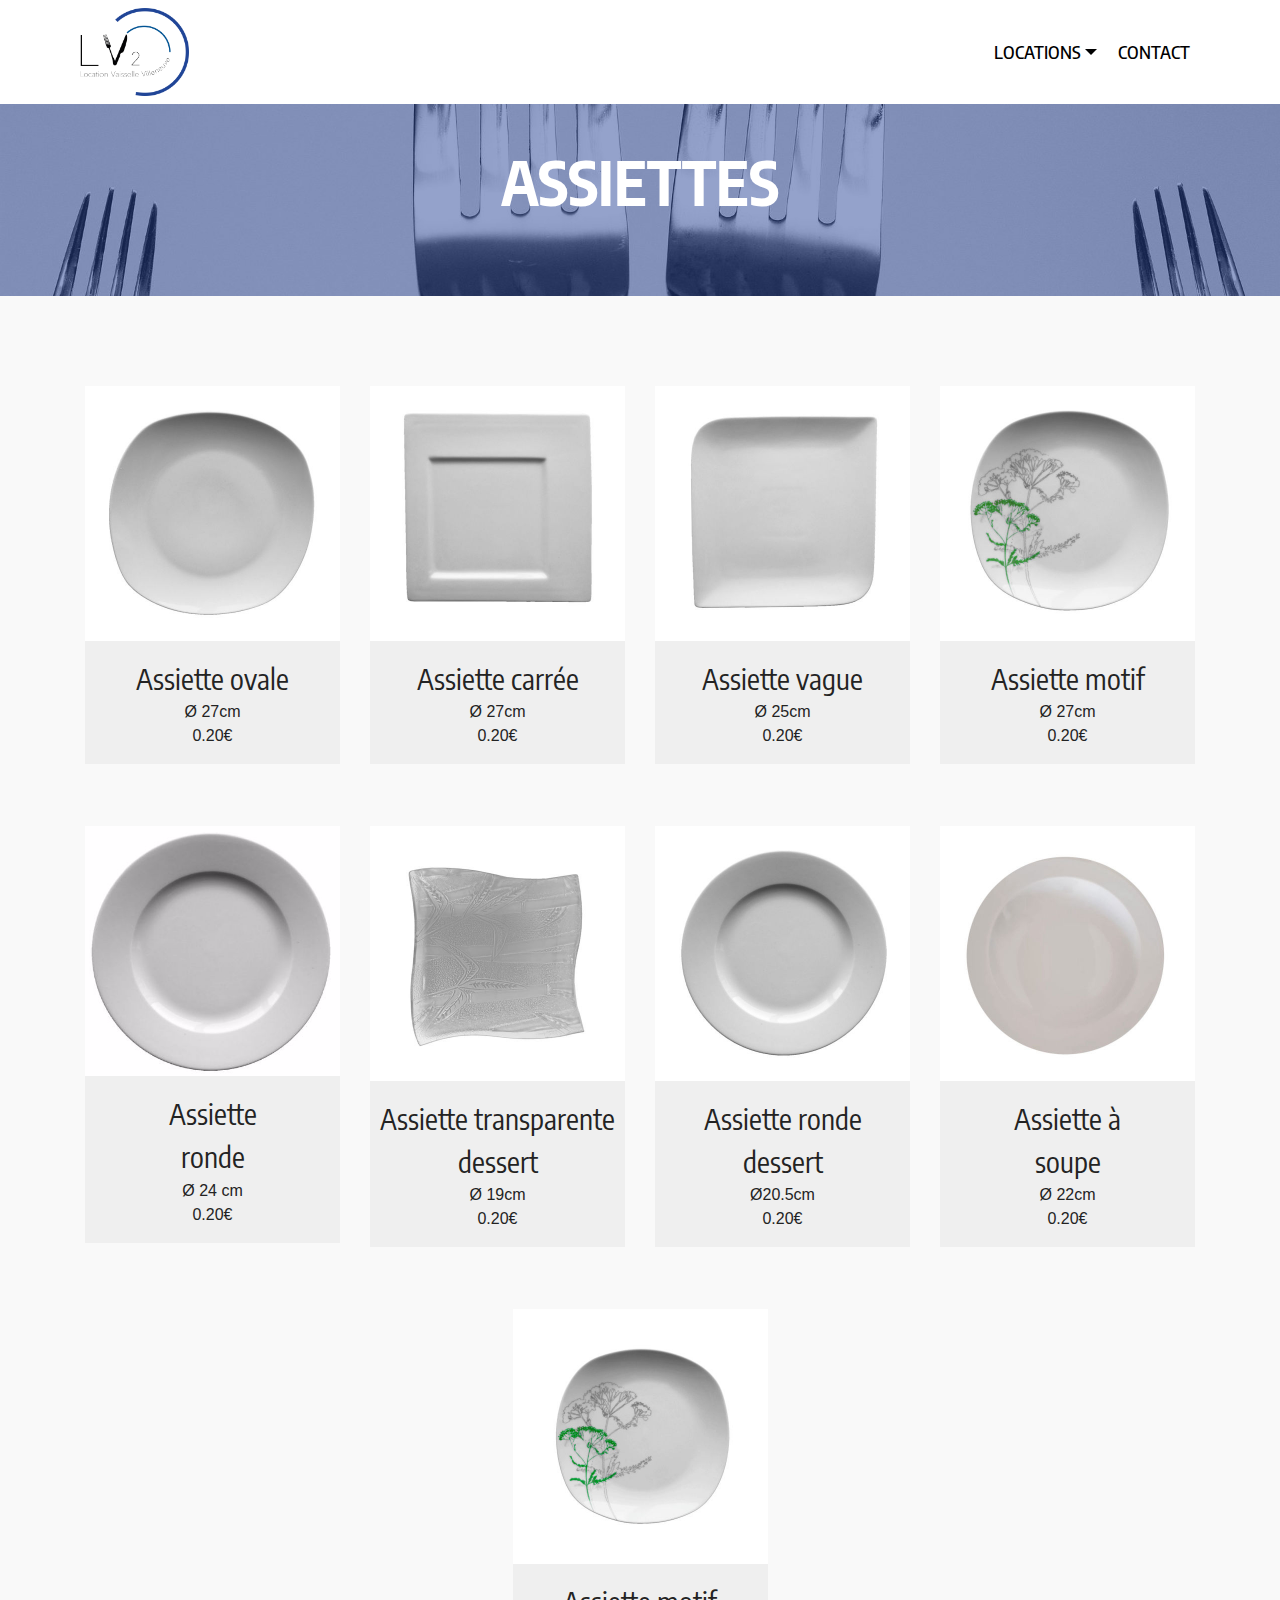
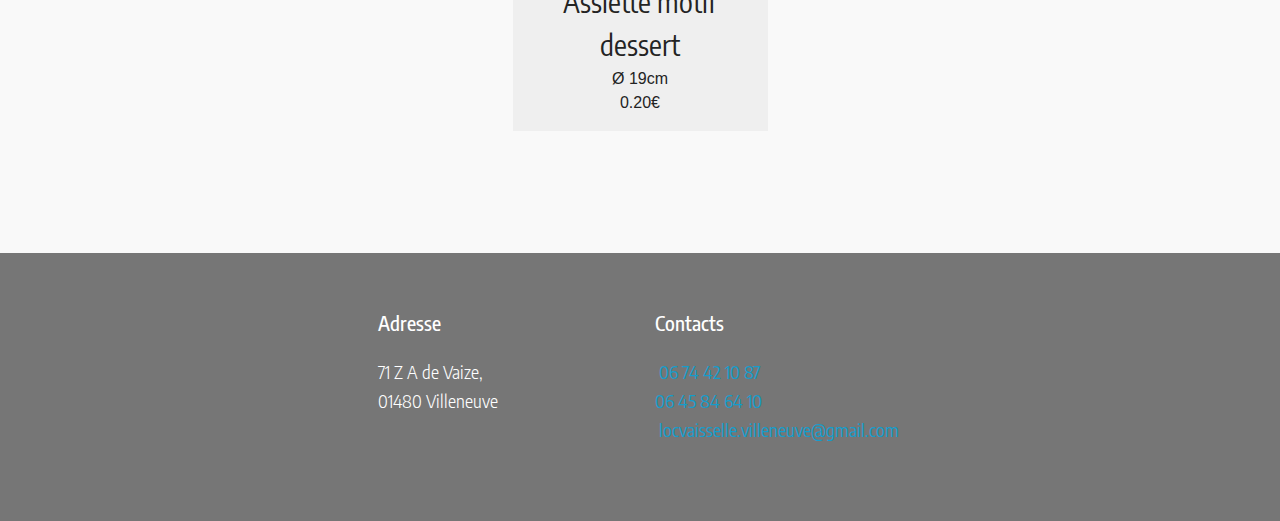
==== commit 3f51dab4: "create github pages" ====
--- a/page2.html
+++ b/page2.html
@@ -57,7 +57,7 @@
     </nav>
 </section>
 
-<section class="engine"><a href="https://mobirise.info/n">free simple web templates</a></section><section class="mbr-section content5 cid-rhwe9A5LLa" id="content5-t">
+<section class="engine"><a href="https://mobirise.info/s">bootstrap themes</a></section><section class="mbr-section content5 cid-rhwe9A5LLa" id="content5-t">
 
     
 
@@ -203,6 +203,33 @@
                     </div>
                     <div class="item-role px-2">
                         <p>Ø 22cm<br>0.20€</p>
+                    </div>
+                    
+                </div>
+            </div></div>    
+    </div>
+</section>
+
+<section class="features16 cid-rV17dSNCFr" id="features16-2i">
+    
+    
+    
+    <div class="container align-center">
+        
+        
+        <div class="row media-row">
+            
+        <div class="team-item col-lg-3 col-md-6">
+                <div class="item-image">
+                    <img src="assets/images/assiette-dessertmotif-1-510x510.jpg" alt="" title="">
+                </div>
+                <div class="item-caption py-3">
+                    <div class="item-name px-2">
+                        <p class="mbr-fonts-style display-5">
+                           Assiette motif dessert</p>
+                    </div>
+                    <div class="item-role px-2">
+                        <p>Ø 19cm<br>0.20€</p>
                     </div>
                     
                 </div>
--- a/assets/mobirise/css/mbr-additional.css
+++ b/assets/mobirise/css/mbr-additional.css
@@ -2379,7 +2379,7 @@
 }
 .cid-rolWfz92jD {
   padding-top: 15px;
-  padding-bottom: 90px;
+  padding-bottom: 0px;
   background-color: #f9f9f9;
 }
 .cid-rolWfz92jD .mbr-section-subtitle {
@@ -2415,6 +2415,46 @@
   font-size: 17px;
 }
 .cid-rolWfz92jD .team-item .item-caption {
+  background: #efefef;
+}
+.cid-rV17dSNCFr {
+  padding-top: 30px;
+  padding-bottom: 90px;
+  background-color: #f9f9f9;
+}
+.cid-rV17dSNCFr .mbr-section-subtitle {
+  color: #767676;
+}
+.cid-rV17dSNCFr .media-row {
+  display: -webkit-flex;
+  justify-content: center;
+  -webkit-justify-content: center;
+}
+.cid-rV17dSNCFr .team-item {
+  transition: all .2s;
+  margin-bottom: 2rem;
+}
+.cid-rV17dSNCFr .team-item .item-image img {
+  width: 100%;
+}
+.cid-rV17dSNCFr .team-item .item-name p {
+  margin-bottom: 0;
+}
+.cid-rV17dSNCFr .team-item .item-role p {
+  margin-bottom: 0;
+}
+.cid-rV17dSNCFr .team-item .item-social {
+  display: -webkit-flex;
+  flex-wrap: wrap;
+  justify-content: center;
+  -webkit-flex-wrap: wrap;
+  -webkit-justify-content: center;
+}
+.cid-rV17dSNCFr .team-item .item-social .socicon {
+  color: #232323;
+  font-size: 17px;
+}
+.cid-rV17dSNCFr .team-item .item-caption {
   background: #efefef;
 }
 .cid-rUIQWLl69l {
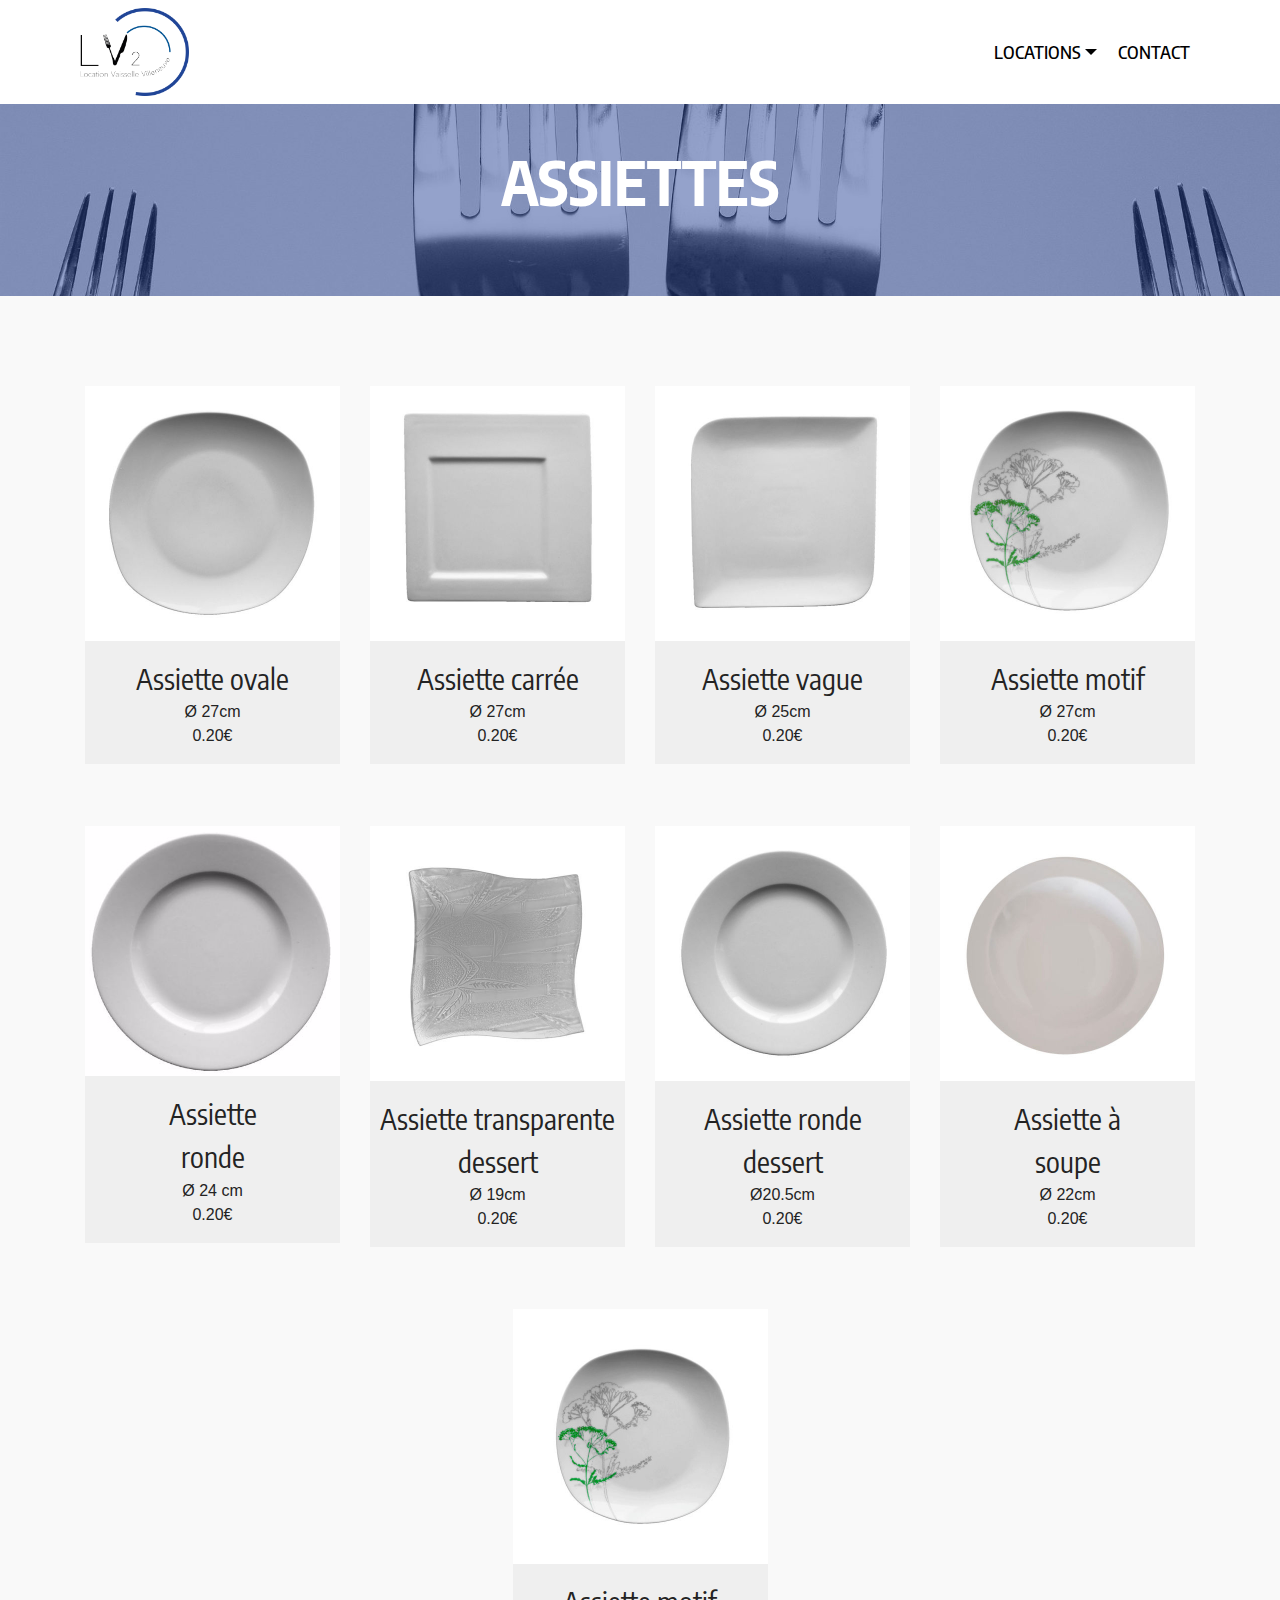
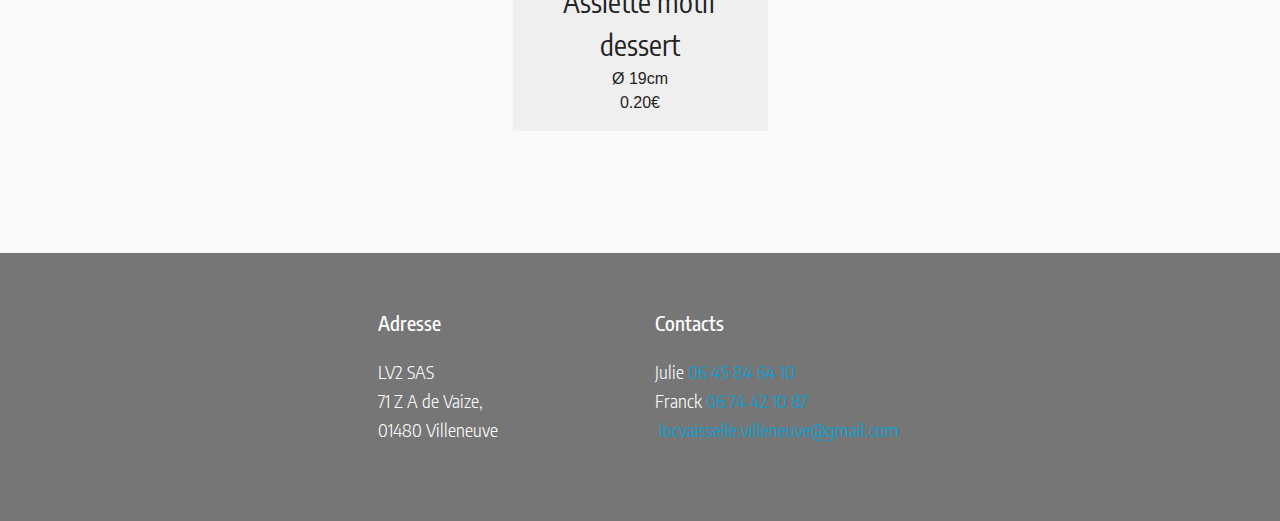
==== commit 29440642: "create github pages" ====
--- a/page2.html
+++ b/page2.html
@@ -57,7 +57,7 @@
     </nav>
 </section>
 
-<section class="engine"><a href="https://mobirise.info/s">bootstrap themes</a></section><section class="mbr-section content5 cid-rhwe9A5LLa" id="content5-t">
+<section class="engine"><a href="https://mobirise.info/c">free web builder</a></section><section class="mbr-section content5 cid-rhwe9A5LLa" id="content5-t">
 
     
 
@@ -237,7 +237,7 @@
     </div>
 </section>
 
-<section class="cid-rUIQWLl69l" id="footer1-2e">
+<section class="cid-rVbPNrGuIr" id="footer1-2n">
 
     
 
@@ -255,13 +255,13 @@
             <div class="col-12 col-md-3 mbr-fonts-style display-4">
                 <h5 class="pb-3">
                     Adresse</h5>
-                <p class="mbr-text">71 Z A de Vaize, <br>01480 Villeneuve</p>
+                <p class="mbr-text">LV2 SAS<br>71 Z A de Vaize, <br>01480 Villeneuve</p>
             </div>
             <div class="col-12 col-md-3 mbr-fonts-style display-4">
                 <h5 class="pb-3">
                     Contacts
                 </h5>
-                <p class="mbr-text">&nbsp;<a href="tel:06 74 42 10 87">06 74 42 10 87</a><br><a href="tel:06 45 84 64 10">06 45 84 64 10</a>&nbsp;<br>&nbsp;<a href="mailto:locvaisselle.villeneuve@gmail.com">locvaisselle.villeneuve@gmail.com</a></p>
+                <p class="mbr-text">Julie&nbsp;<a href="tel:06 45 84 64 10">06 45 84 64 10 </a><br>Franck&nbsp;<a href="tel:06 74 42 10 87">06 74 42 10 87</a><br>&nbsp;<a href="mailto:locvaisselle.villeneuve@gmail.com">locvaisselle.villeneuve@gmail.com</a></p>
             </div>
             <div class="col-12 col-md-3 mbr-fonts-style display-7">
                 <h5 class="pb-3"></h5>
--- a/assets/mobirise/css/mbr-additional.css
+++ b/assets/mobirise/css/mbr-additional.css
@@ -2457,43 +2457,43 @@
 .cid-rV17dSNCFr .team-item .item-caption {
   background: #efefef;
 }
-.cid-rUIQWLl69l {
+.cid-rVbPNrGuIr {
   padding-top: 60px;
   padding-bottom: 60px;
   background-color: #767676;
 }
 @media (max-width: 767px) {
-  .cid-rUIQWLl69l .content {
+  .cid-rVbPNrGuIr .content {
     text-align: center;
   }
-  .cid-rUIQWLl69l .content > div:not(:last-child) {
+  .cid-rVbPNrGuIr .content > div:not(:last-child) {
     margin-bottom: 2rem;
   }
 }
 @media (max-width: 767px) {
-  .cid-rUIQWLl69l .media-wrap {
+  .cid-rVbPNrGuIr .media-wrap {
     margin-bottom: 1rem;
   }
 }
-.cid-rUIQWLl69l .media-wrap .mbr-iconfont-logo {
+.cid-rVbPNrGuIr .media-wrap .mbr-iconfont-logo {
   font-size: 7.5rem;
   color: #f36;
 }
-.cid-rUIQWLl69l .media-wrap img {
+.cid-rVbPNrGuIr .media-wrap img {
   height: 6rem;
 }
 @media (max-width: 767px) {
-  .cid-rUIQWLl69l .footer-lower .copyright {
+  .cid-rVbPNrGuIr .footer-lower .copyright {
     margin-bottom: 1rem;
     text-align: center;
   }
 }
-.cid-rUIQWLl69l .footer-lower hr {
+.cid-rVbPNrGuIr .footer-lower hr {
   margin: 1rem 0;
   border-color: #fff;
   opacity: .05;
 }
-.cid-rUIQWLl69l .footer-lower .social-list {
+.cid-rVbPNrGuIr .footer-lower .social-list {
   padding-left: 0;
   margin-bottom: 0;
   list-style: none;
@@ -2503,24 +2503,24 @@
   -webkit-justify-content: flex-end;
   justify-content: flex-end;
 }
-.cid-rUIQWLl69l .footer-lower .social-list .mbr-iconfont-social {
+.cid-rVbPNrGuIr .footer-lower .social-list .mbr-iconfont-social {
   font-size: 1.3rem;
   color: #fff;
 }
-.cid-rUIQWLl69l .footer-lower .social-list .soc-item {
+.cid-rVbPNrGuIr .footer-lower .social-list .soc-item {
   margin: 0 .5rem;
 }
-.cid-rUIQWLl69l .footer-lower .social-list a {
+.cid-rVbPNrGuIr .footer-lower .social-list a {
   margin: 0;
   opacity: .5;
   -webkit-transition: .2s linear;
   transition: .2s linear;
 }
-.cid-rUIQWLl69l .footer-lower .social-list a:hover {
+.cid-rVbPNrGuIr .footer-lower .social-list a:hover {
   opacity: 1;
 }
 @media (max-width: 767px) {
-  .cid-rUIQWLl69l .footer-lower .social-list {
+  .cid-rVbPNrGuIr .footer-lower .social-list {
     -webkit-justify-content: center;
     justify-content: center;
   }
@@ -3085,43 +3085,43 @@
 .cid-rwp2INVC3u .team-item .item-caption {
   background: #efefef;
 }
-.cid-rUIQU8mi8f {
+.cid-rVbPKFq236 {
   padding-top: 60px;
   padding-bottom: 60px;
   background-color: #767676;
 }
 @media (max-width: 767px) {
-  .cid-rUIQU8mi8f .content {
+  .cid-rVbPKFq236 .content {
     text-align: center;
   }
-  .cid-rUIQU8mi8f .content > div:not(:last-child) {
+  .cid-rVbPKFq236 .content > div:not(:last-child) {
     margin-bottom: 2rem;
   }
 }
 @media (max-width: 767px) {
-  .cid-rUIQU8mi8f .media-wrap {
+  .cid-rVbPKFq236 .media-wrap {
     margin-bottom: 1rem;
   }
 }
-.cid-rUIQU8mi8f .media-wrap .mbr-iconfont-logo {
+.cid-rVbPKFq236 .media-wrap .mbr-iconfont-logo {
   font-size: 7.5rem;
   color: #f36;
 }
-.cid-rUIQU8mi8f .media-wrap img {
+.cid-rVbPKFq236 .media-wrap img {
   height: 6rem;
 }
 @media (max-width: 767px) {
-  .cid-rUIQU8mi8f .footer-lower .copyright {
+  .cid-rVbPKFq236 .footer-lower .copyright {
     margin-bottom: 1rem;
     text-align: center;
   }
 }
-.cid-rUIQU8mi8f .footer-lower hr {
+.cid-rVbPKFq236 .footer-lower hr {
   margin: 1rem 0;
   border-color: #fff;
   opacity: .05;
 }
-.cid-rUIQU8mi8f .footer-lower .social-list {
+.cid-rVbPKFq236 .footer-lower .social-list {
   padding-left: 0;
   margin-bottom: 0;
   list-style: none;
@@ -3131,24 +3131,24 @@
   -webkit-justify-content: flex-end;
   justify-content: flex-end;
 }
-.cid-rUIQU8mi8f .footer-lower .social-list .mbr-iconfont-social {
+.cid-rVbPKFq236 .footer-lower .social-list .mbr-iconfont-social {
   font-size: 1.3rem;
   color: #fff;
 }
-.cid-rUIQU8mi8f .footer-lower .social-list .soc-item {
+.cid-rVbPKFq236 .footer-lower .social-list .soc-item {
   margin: 0 .5rem;
 }
-.cid-rUIQU8mi8f .footer-lower .social-list a {
+.cid-rVbPKFq236 .footer-lower .social-list a {
   margin: 0;
   opacity: .5;
   -webkit-transition: .2s linear;
   transition: .2s linear;
 }
-.cid-rUIQU8mi8f .footer-lower .social-list a:hover {
+.cid-rVbPKFq236 .footer-lower .social-list a:hover {
   opacity: 1;
 }
 @media (max-width: 767px) {
-  .cid-rUIQU8mi8f .footer-lower .social-list {
+  .cid-rVbPKFq236 .footer-lower .social-list {
     -webkit-justify-content: center;
     justify-content: center;
   }
@@ -3595,43 +3595,43 @@
 .cid-rwY6p2r2pt .team-item .item-caption {
   background: #efefef;
 }
-.cid-rUIQMqXQjL {
+.cid-rVbPF2VTPI {
   padding-top: 60px;
   padding-bottom: 60px;
   background-color: #767676;
 }
 @media (max-width: 767px) {
-  .cid-rUIQMqXQjL .content {
+  .cid-rVbPF2VTPI .content {
     text-align: center;
   }
-  .cid-rUIQMqXQjL .content > div:not(:last-child) {
+  .cid-rVbPF2VTPI .content > div:not(:last-child) {
     margin-bottom: 2rem;
   }
 }
 @media (max-width: 767px) {
-  .cid-rUIQMqXQjL .media-wrap {
+  .cid-rVbPF2VTPI .media-wrap {
     margin-bottom: 1rem;
   }
 }
-.cid-rUIQMqXQjL .media-wrap .mbr-iconfont-logo {
+.cid-rVbPF2VTPI .media-wrap .mbr-iconfont-logo {
   font-size: 7.5rem;
   color: #f36;
 }
-.cid-rUIQMqXQjL .media-wrap img {
+.cid-rVbPF2VTPI .media-wrap img {
   height: 6rem;
 }
 @media (max-width: 767px) {
-  .cid-rUIQMqXQjL .footer-lower .copyright {
+  .cid-rVbPF2VTPI .footer-lower .copyright {
     margin-bottom: 1rem;
     text-align: center;
   }
 }
-.cid-rUIQMqXQjL .footer-lower hr {
+.cid-rVbPF2VTPI .footer-lower hr {
   margin: 1rem 0;
   border-color: #fff;
   opacity: .05;
 }
-.cid-rUIQMqXQjL .footer-lower .social-list {
+.cid-rVbPF2VTPI .footer-lower .social-list {
   padding-left: 0;
   margin-bottom: 0;
   list-style: none;
@@ -3641,24 +3641,24 @@
   -webkit-justify-content: flex-end;
   justify-content: flex-end;
 }
-.cid-rUIQMqXQjL .footer-lower .social-list .mbr-iconfont-social {
+.cid-rVbPF2VTPI .footer-lower .social-list .mbr-iconfont-social {
   font-size: 1.3rem;
   color: #fff;
 }
-.cid-rUIQMqXQjL .footer-lower .social-list .soc-item {
+.cid-rVbPF2VTPI .footer-lower .social-list .soc-item {
   margin: 0 .5rem;
 }
-.cid-rUIQMqXQjL .footer-lower .social-list a {
+.cid-rVbPF2VTPI .footer-lower .social-list a {
   margin: 0;
   opacity: .5;
   -webkit-transition: .2s linear;
   transition: .2s linear;
 }
-.cid-rUIQMqXQjL .footer-lower .social-list a:hover {
+.cid-rVbPF2VTPI .footer-lower .social-list a:hover {
   opacity: 1;
 }
 @media (max-width: 767px) {
-  .cid-rUIQMqXQjL .footer-lower .social-list {
+  .cid-rVbPF2VTPI .footer-lower .social-list {
     -webkit-justify-content: center;
     justify-content: center;
   }
@@ -4145,43 +4145,43 @@
 .cid-rV0Cy0re96 .team-item .item-caption {
   background: #efefef;
 }
-.cid-rUIR2CZSFj {
+.cid-rVbPWFtTNA {
   padding-top: 60px;
   padding-bottom: 60px;
   background-color: #767676;
 }
 @media (max-width: 767px) {
-  .cid-rUIR2CZSFj .content {
+  .cid-rVbPWFtTNA .content {
     text-align: center;
   }
-  .cid-rUIR2CZSFj .content > div:not(:last-child) {
+  .cid-rVbPWFtTNA .content > div:not(:last-child) {
     margin-bottom: 2rem;
   }
 }
 @media (max-width: 767px) {
-  .cid-rUIR2CZSFj .media-wrap {
+  .cid-rVbPWFtTNA .media-wrap {
     margin-bottom: 1rem;
   }
 }
-.cid-rUIR2CZSFj .media-wrap .mbr-iconfont-logo {
+.cid-rVbPWFtTNA .media-wrap .mbr-iconfont-logo {
   font-size: 7.5rem;
   color: #f36;
 }
-.cid-rUIR2CZSFj .media-wrap img {
+.cid-rVbPWFtTNA .media-wrap img {
   height: 6rem;
 }
 @media (max-width: 767px) {
-  .cid-rUIR2CZSFj .footer-lower .copyright {
+  .cid-rVbPWFtTNA .footer-lower .copyright {
     margin-bottom: 1rem;
     text-align: center;
   }
 }
-.cid-rUIR2CZSFj .footer-lower hr {
+.cid-rVbPWFtTNA .footer-lower hr {
   margin: 1rem 0;
   border-color: #fff;
   opacity: .05;
 }
-.cid-rUIR2CZSFj .footer-lower .social-list {
+.cid-rVbPWFtTNA .footer-lower .social-list {
   padding-left: 0;
   margin-bottom: 0;
   list-style: none;
@@ -4191,24 +4191,24 @@
   -webkit-justify-content: flex-end;
   justify-content: flex-end;
 }
-.cid-rUIR2CZSFj .footer-lower .social-list .mbr-iconfont-social {
+.cid-rVbPWFtTNA .footer-lower .social-list .mbr-iconfont-social {
   font-size: 1.3rem;
   color: #fff;
 }
-.cid-rUIR2CZSFj .footer-lower .social-list .soc-item {
+.cid-rVbPWFtTNA .footer-lower .social-list .soc-item {
   margin: 0 .5rem;
 }
-.cid-rUIR2CZSFj .footer-lower .social-list a {
+.cid-rVbPWFtTNA .footer-lower .social-list a {
   margin: 0;
   opacity: .5;
   -webkit-transition: .2s linear;
   transition: .2s linear;
 }
-.cid-rUIR2CZSFj .footer-lower .social-list a:hover {
+.cid-rVbPWFtTNA .footer-lower .social-list a:hover {
   opacity: 1;
 }
 @media (max-width: 767px) {
-  .cid-rUIR2CZSFj .footer-lower .social-list {
+  .cid-rVbPWFtTNA .footer-lower .social-list {
     -webkit-justify-content: center;
     justify-content: center;
   }
@@ -4695,43 +4695,43 @@
 .cid-rUlXMMrvIq .team-item .item-caption {
   background: #efefef;
 }
-.cid-rUIQPu7OYm {
+.cid-rVbPHAzAiL {
   padding-top: 60px;
   padding-bottom: 60px;
   background-color: #767676;
 }
 @media (max-width: 767px) {
-  .cid-rUIQPu7OYm .content {
+  .cid-rVbPHAzAiL .content {
     text-align: center;
   }
-  .cid-rUIQPu7OYm .content > div:not(:last-child) {
+  .cid-rVbPHAzAiL .content > div:not(:last-child) {
     margin-bottom: 2rem;
   }
 }
 @media (max-width: 767px) {
-  .cid-rUIQPu7OYm .media-wrap {
+  .cid-rVbPHAzAiL .media-wrap {
     margin-bottom: 1rem;
   }
 }
-.cid-rUIQPu7OYm .media-wrap .mbr-iconfont-logo {
+.cid-rVbPHAzAiL .media-wrap .mbr-iconfont-logo {
   font-size: 7.5rem;
   color: #f36;
 }
-.cid-rUIQPu7OYm .media-wrap img {
+.cid-rVbPHAzAiL .media-wrap img {
   height: 6rem;
 }
 @media (max-width: 767px) {
-  .cid-rUIQPu7OYm .footer-lower .copyright {
+  .cid-rVbPHAzAiL .footer-lower .copyright {
     margin-bottom: 1rem;
     text-align: center;
   }
 }
-.cid-rUIQPu7OYm .footer-lower hr {
+.cid-rVbPHAzAiL .footer-lower hr {
   margin: 1rem 0;
   border-color: #fff;
   opacity: .05;
 }
-.cid-rUIQPu7OYm .footer-lower .social-list {
+.cid-rVbPHAzAiL .footer-lower .social-list {
   padding-left: 0;
   margin-bottom: 0;
   list-style: none;
@@ -4741,24 +4741,24 @@
   -webkit-justify-content: flex-end;
   justify-content: flex-end;
 }
-.cid-rUIQPu7OYm .footer-lower .social-list .mbr-iconfont-social {
+.cid-rVbPHAzAiL .footer-lower .social-list .mbr-iconfont-social {
   font-size: 1.3rem;
   color: #fff;
 }
-.cid-rUIQPu7OYm .footer-lower .social-list .soc-item {
+.cid-rVbPHAzAiL .footer-lower .social-list .soc-item {
   margin: 0 .5rem;
 }
-.cid-rUIQPu7OYm .footer-lower .social-list a {
+.cid-rVbPHAzAiL .footer-lower .social-list a {
   margin: 0;
   opacity: .5;
   -webkit-transition: .2s linear;
   transition: .2s linear;
 }
-.cid-rUIQPu7OYm .footer-lower .social-list a:hover {
+.cid-rVbPHAzAiL .footer-lower .social-list a:hover {
   opacity: 1;
 }
 @media (max-width: 767px) {
-  .cid-rUIQPu7OYm .footer-lower .social-list {
+  .cid-rVbPHAzAiL .footer-lower .social-list {
     -webkit-justify-content: center;
     justify-content: center;
   }
@@ -5205,43 +5205,43 @@
 .cid-rzBsgOX5yV .team-item .item-caption {
   background: #efefef;
 }
-.cid-rUIR5HNLFa {
+.cid-rVbPZEJxaJ {
   padding-top: 60px;
   padding-bottom: 60px;
   background-color: #767676;
 }
 @media (max-width: 767px) {
-  .cid-rUIR5HNLFa .content {
+  .cid-rVbPZEJxaJ .content {
     text-align: center;
   }
-  .cid-rUIR5HNLFa .content > div:not(:last-child) {
+  .cid-rVbPZEJxaJ .content > div:not(:last-child) {
     margin-bottom: 2rem;
   }
 }
 @media (max-width: 767px) {
-  .cid-rUIR5HNLFa .media-wrap {
+  .cid-rVbPZEJxaJ .media-wrap {
     margin-bottom: 1rem;
   }
 }
-.cid-rUIR5HNLFa .media-wrap .mbr-iconfont-logo {
+.cid-rVbPZEJxaJ .media-wrap .mbr-iconfont-logo {
   font-size: 7.5rem;
   color: #f36;
 }
-.cid-rUIR5HNLFa .media-wrap img {
+.cid-rVbPZEJxaJ .media-wrap img {
   height: 6rem;
 }
 @media (max-width: 767px) {
-  .cid-rUIR5HNLFa .footer-lower .copyright {
+  .cid-rVbPZEJxaJ .footer-lower .copyright {
     margin-bottom: 1rem;
     text-align: center;
   }
 }
-.cid-rUIR5HNLFa .footer-lower hr {
+.cid-rVbPZEJxaJ .footer-lower hr {
   margin: 1rem 0;
   border-color: #fff;
   opacity: .05;
 }
-.cid-rUIR5HNLFa .footer-lower .social-list {
+.cid-rVbPZEJxaJ .footer-lower .social-list {
   padding-left: 0;
   margin-bottom: 0;
   list-style: none;
@@ -5251,24 +5251,24 @@
   -webkit-justify-content: flex-end;
   justify-content: flex-end;
 }
-.cid-rUIR5HNLFa .footer-lower .social-list .mbr-iconfont-social {
+.cid-rVbPZEJxaJ .footer-lower .social-list .mbr-iconfont-social {
   font-size: 1.3rem;
   color: #fff;
 }
-.cid-rUIR5HNLFa .footer-lower .social-list .soc-item {
+.cid-rVbPZEJxaJ .footer-lower .social-list .soc-item {
   margin: 0 .5rem;
 }
-.cid-rUIR5HNLFa .footer-lower .social-list a {
+.cid-rVbPZEJxaJ .footer-lower .social-list a {
   margin: 0;
   opacity: .5;
   -webkit-transition: .2s linear;
   transition: .2s linear;
 }
-.cid-rUIR5HNLFa .footer-lower .social-list a:hover {
+.cid-rVbPZEJxaJ .footer-lower .social-list a:hover {
   opacity: 1;
 }
 @media (max-width: 767px) {
-  .cid-rUIR5HNLFa .footer-lower .social-list {
+  .cid-rVbPZEJxaJ .footer-lower .social-list {
     -webkit-justify-content: center;
     justify-content: center;
   }
